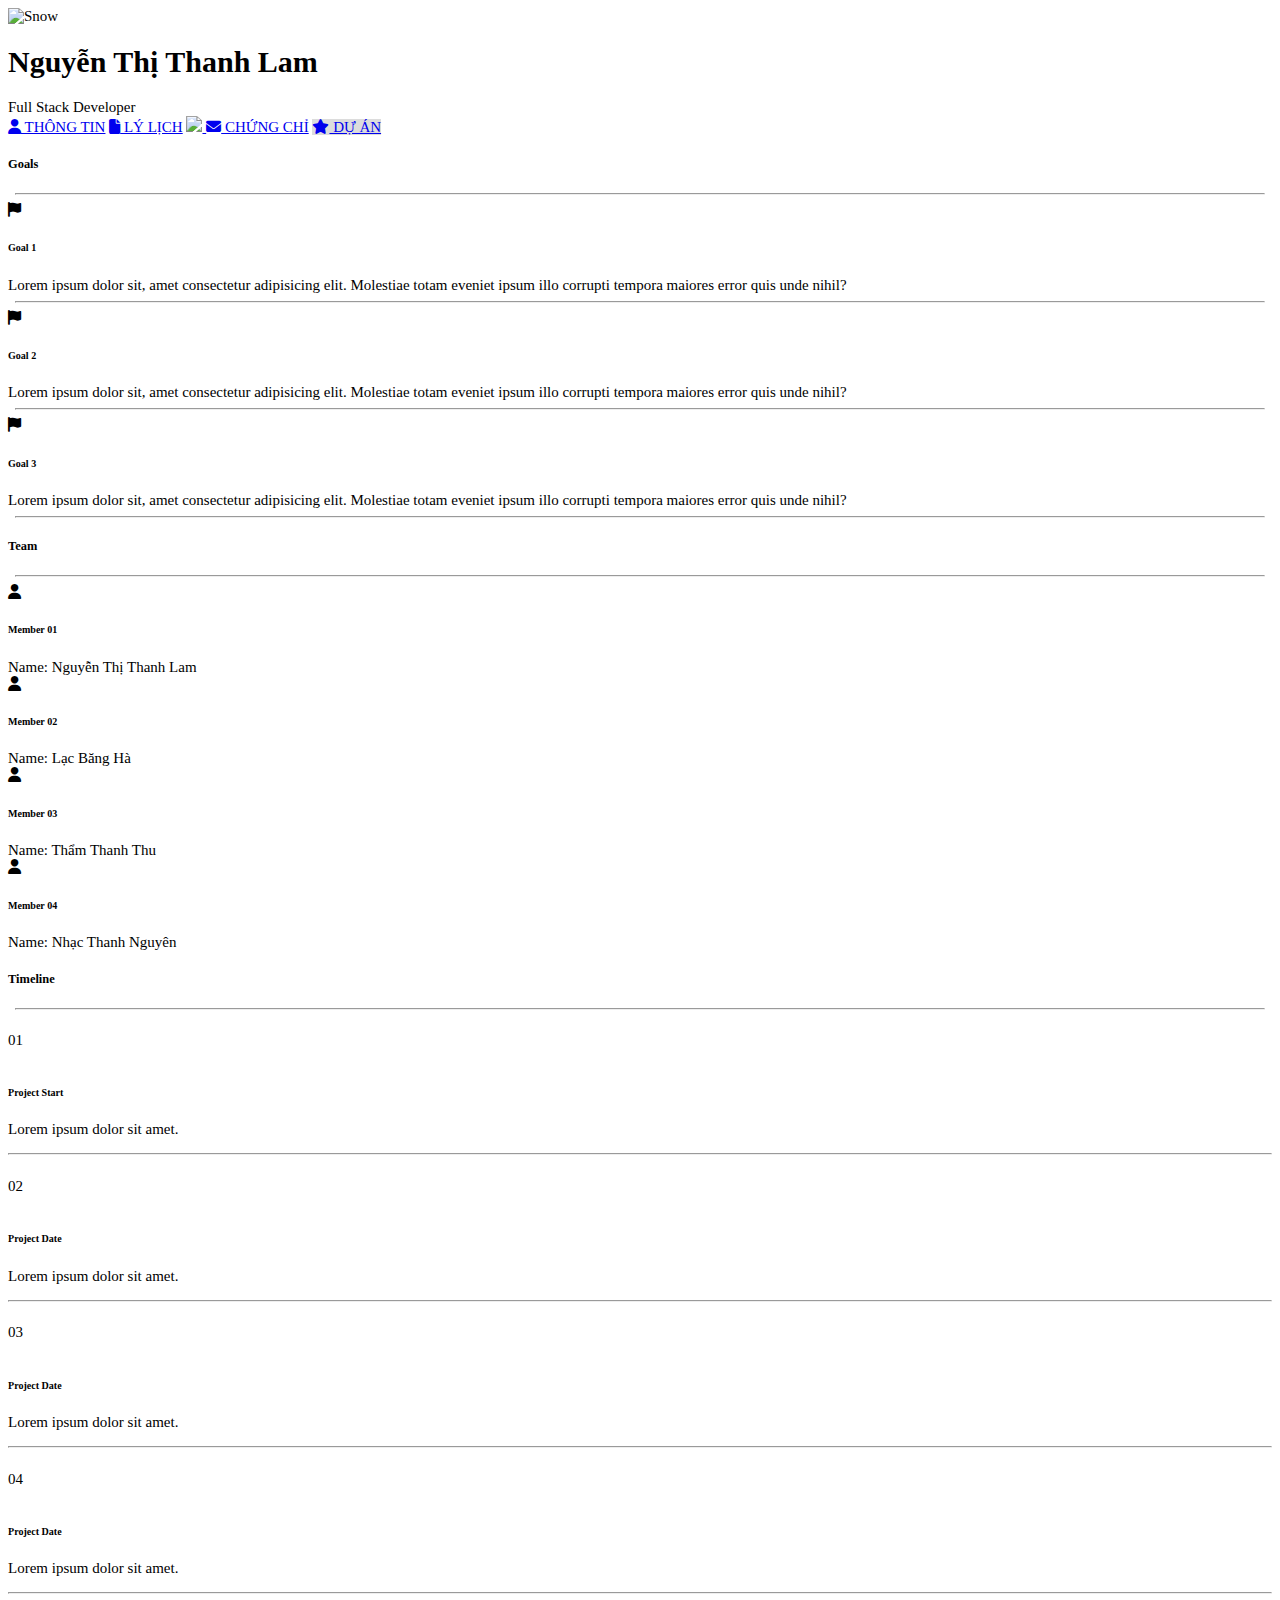
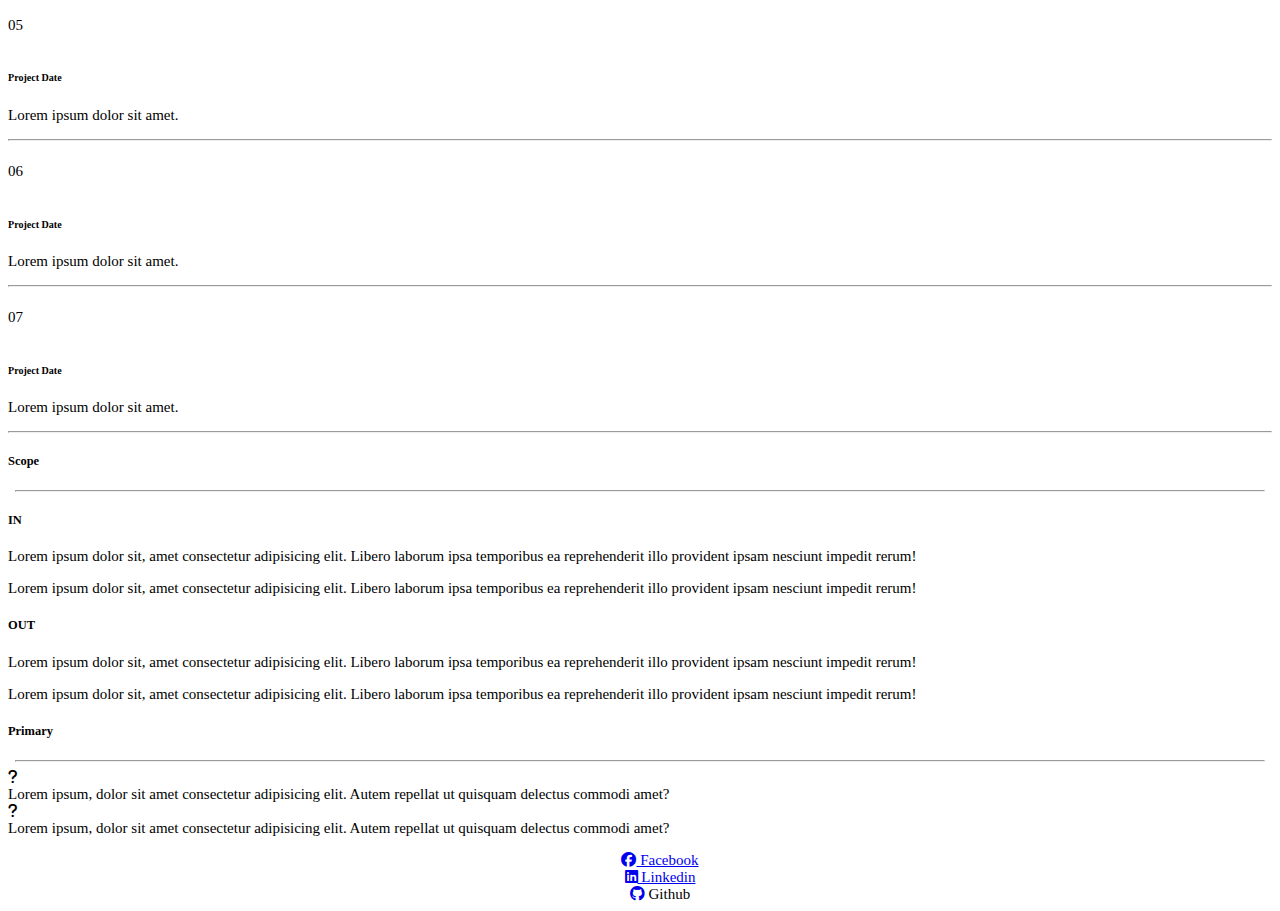
==== project-charter.html @ d9627c8c "Add files via upload" ====
<!DOCTYPE html>
<html lang="en">

<head>
	<meta charset="UTF-8">
	<meta http-equiv="X-UA-Compatible" content="IE=edge">
	<meta name="viewport" content="width=device-width, initial-scale=1.0">
	<!-- <link rel="stylesheet" href="./css/style.css"> -->
	<link rel="stylesheet" href="https://cdnjs.cloudflare.com/ajax/libs/font-awesome/6.4.0/css/all.min.css">
	<link href="https://cdn.jsdelivr.net/npm/bootstrap@5.0.2/dist/css/bootstrap.min.css" rel="stylesheet" integrity="sha384-EVSTQN3/azprG1Anm3QDgpJLIm9Nao0Yz1ztcQTwFspd3yD65VohhpuuCOmLASjC" crossorigin="anonymous">
	<link rel="stylesheet" href="./css/laptop.css">
	<link rel="stylesheet" href="./css/tablet.css">
	<link rel="stylesheet" href="./css/mobile.css">
	<link rel="stylesheet" href="./css/font.css">
	<title>Project Charter</title>
</head>

<body style="font-size: 15px;">
	<div id="banner" class="banner">
		<!-- phần ảnh Banner của trang Web -->
		<div class="img-banner">
			<img src="/images/z4476213023076_a4e91de7a3b307539a0fd459098311d1.jpg" alt="Snow" class="img">
		</div>
		<div class="centered">
			<h1>Nguyễn Thị Thanh Lam</h1>
		<span>Full Stack Developer</span>
		</div>
	</div>
	<!-- phần menu điều hướng của trang Web -->
	<section id="nav-bar" class="nav-bar">
		<div class="topnav">
			<a class="active in-line" href="#home"><span class="d-block"><i class="fa-solid fa-user icon"></i> THÔNG TIN</span></a>
			<a href="#news" class="in-line"><span class="d-block"><i class="fa-solid fa-file icon"></i> LÝ LỊCH</span></a>
			<a href="#contact" class="in-line a-img">
				<!-- Bổ sung ảnh cá nhân -->
				<img src="/images/z4554704373493_639ac05f93a5f4cb9cc5e0efd83fc499.jpg" class="img-profile"/>
			</a>
			<a href="#about" class="in-line"><span class="d-block"><i class="fa-solid fa-envelope icon"></i> CHỨNG CHỈ</span></a>
			<a href="#about" class="in-line" style="background-color: gainsboro;"><span class="d-block"><i class="fa-solid fa-star icon"></i> DỰ ÁN</span></a>
		  </div>
	</section>
	<!-- các thông tin về dự án -->
	<section id="about">
		<div class="projectcharter">
            <!-- Các mục tiêu của dự án -->
            <div class="projectcharter1">
                <div>
                    <h5 class="ptitle">Goals</h5>
                    <hr style="margin: 7px;">
                </div>
                <div>
                    <div style="display: inline-block;" class="iconn">
                        <i class="fa-solid fa-flag"></i>
                    </div>
                    <div class="goalnumber">
                        <h6>Goal 1</h6>
                    </div> 
                    <div class="membername">
                        Lorem ipsum dolor sit, amet consectetur adipisicing elit. Molestiae totam eveniet ipsum illo corrupti tempora maiores error quis unde nihil?
                    </div>
                </div>
                <hr style="margin: 7px;">
                <div>
                    <div style="display: inline-block;" class="iconn">
                        <i class="fa-solid fa-flag"></i>
                    </div>
                    <div class="goalnumber">
                        <h6>Goal 2</h6>
                    </div>
                    <div class="membername">
                        Lorem ipsum dolor sit, amet consectetur adipisicing elit. Molestiae totam eveniet ipsum illo corrupti tempora maiores error quis unde nihil?
                    </div>
                </div>
                <hr style="margin: 7px;">
                <div>
                    <div style="display: inline-block;" class="iconn">
                        <i class="fa-solid fa-flag"></i>
                    </div>
                    <div class="goalnumber">
                        <h6>Goal 3</h6>
                    </div>
                    <div class="membername">
                        Lorem ipsum dolor sit, amet consectetur adipisicing elit. Molestiae totam eveniet ipsum illo corrupti tempora maiores error quis unde nihil?
                    </div>
                    <hr style="margin: 7px;">
                </div>
            </div>
            <!-- Các thành viên trong nhóm -->
            <div class="projectcharter2">
                <div>
                    <h5 class="ptitle">Team</h5>
                    <hr style="margin: 7px;">
                </div>
                <div>
                    <div style="display: inline-block;" class="iconn">
                        <i class="fa-solid fa-user fa-user1"></i>
                    </div>
                    <div class="goalnumber">
                        <h6>Member 01</h6>
                    </div> 
                    <div class="membername">
                        Name: Nguyễn Thị Thanh Lam
                    </div>
                </div>
                <div>
                    <div style="display: inline-block;" class="iconn">
                        <i class="fa-solid fa-user fa-user1"></i>
                    </div>
                    <div class="goalnumber">
                        <h6>Member 02</h6>
                    </div> 
                    <div class="membername">
                        Name: Lạc Băng Hà
                    </div>
                </div>
                <div>
                    <div style="display: inline-block;" class="iconn">
                        <i class="fa-solid fa-user fa-user1"></i>
                    </div>
                    <div class="goalnumber">
                        <h6>Member 03</h6>
                    </div> 
                    <div class="membername">
                        Name: Thẩm Thanh Thu
                    </div>
                </div>
                <div>
                    <div style="display: inline-block;" class="iconn">
                        <i class="fa-solid fa-user fa-user1"></i>
                    </div>
                    <div class="goalnumber">
                        <h6>Member 04</h6>
                    </div> 
                    <div class="membername">
                        Name: Nhạc Thanh Nguyên
                    </div>
                </div>
            </div>
            <!-- Các mốc thời gian mà dự án đã trải qua -->
            <div class="projectcharter3">
                <div>
                    <h5 class="ptitle">Timeline</h5>
                    <hr style="margin: 7px;">
                </div>
                <div>
                    <div style="display: inline-block;">
                        <p class="icon01">01</p>
                    </div>
                    <div class="goalnumber">
                       <h6>Project Start</h6>
                    </div> 
                    <div class="membername">
                        <p>Lorem ipsum dolor sit amet.</p>
                    </div>
                </div>
                <hr class="hrtimeline">
                <div>
                    <div style="display: inline-block;">
                        <p class="icon01">02</p>
                    </div>
                    <div class="goalnumber">
                       <h6>Project Date</h6>
                    </div> 
                    <div class="membername">
                        <p>Lorem ipsum dolor sit amet.</p>
                    </div>
                </div>
                <hr class="hrtimeline">
                <div>
                    <div style="display: inline-block;">
                        <p class="icon01">03</p>
                    </div>
                    <div class="goalnumber">
                       <h6>Project Date</h6>
                    </div> 
                    <div class="membername">
                        <p>Lorem ipsum dolor sit amet.</p>
                    </div>
                </div>
                <hr class="hrtimeline">
                <div>
                    <div style="display: inline-block;">
                        <p class="icon01">04</p>
                    </div>
                    <div class="goalnumber">
                       <h6>Project Date</h6>
                    </div> 
                    <div class="membername">
                        <p>Lorem ipsum dolor sit amet.</p>
                    </div>
                </div>
                <hr class="hrtimeline">
                <div>
                    <div style="display: inline-block;">
                        <p class="icon01">05</p>
                    </div>
                    <div class="goalnumber">
                       <h6>Project Date</h6>
                    </div> 
                    <div class="membername">
                        <p>Lorem ipsum dolor sit amet.</p>
                    </div>
                </div>
                <hr class="hrtimeline">
                <div>
                    <div style="display: inline-block;">
                        <p class="icon01">06</p>
                    </div>
                    <div class="goalnumber">
                       <h6>Project Date</h6>
                    </div> 
                    <div class="membername">
                        <p>Lorem ipsum dolor sit amet.</p>
                    </div>
                </div>
                <hr class="hrtimeline">
                <div>
                    <div style="display: inline-block;">
                        <p class="icon01">07</p>
                    </div>
                    <div class="goalnumber">
                       <h6>Project Date</h6>
                    </div> 
                    <div class="membername">
                        <p>Lorem ipsum dolor sit amet.</p>
                    </div>
                </div>
                <hr class="hrtimeline">
                </div>
                <!-- Các bên liên quan đến dự án -->
            <div class="projectcharter4">
                <div>
                    <h5 class="ptitle">Scope</h5>
                    <hr style="margin: 7px;">
                </div>
                <div class="scopegird">
                    <div>
                        <h5>IN</h5>
                        <p>Lorem ipsum dolor sit, amet consectetur adipisicing elit. Libero laborum ipsa temporibus ea reprehenderit illo provident ipsam nesciunt impedit rerum!</p>
                        <p>Lorem ipsum dolor sit, amet consectetur adipisicing elit. Libero laborum ipsa temporibus ea reprehenderit illo provident ipsam nesciunt impedit rerum!</p>
                    </div>
                    <div>
                       <h5>OUT</h5>
                       <p>Lorem ipsum dolor sit, amet consectetur adipisicing elit. Libero laborum ipsa temporibus ea reprehenderit illo provident ipsam nesciunt impedit rerum!</p>
                       <p>Lorem ipsum dolor sit, amet consectetur adipisicing elit. Libero laborum ipsa temporibus ea reprehenderit illo provident ipsam nesciunt impedit rerum!</p>
                    </div>
                </div>
            </div>
            <!-- Các phần được ưu tiên trong dự án -->
            <div>
                <div>
                    <h5 class="ptitle">Primary</h5>
                    <hr style="margin: 7px;">
                </div>
                <div class="primarygird">
                    <div class="iconn">
                        <i class="fa-solid fa-question "></i>
                    </div>
                    <div>
                        Lorem ipsum, dolor sit amet consectetur adipisicing elit. Autem repellat ut quisquam delectus commodi amet?
                    </div>
                </div>
                <div class="primarygird">
                    <div class="iconn">
                        <i class="fa-solid fa-question"></i>
                    </div>
                    <div>
                        Lorem ipsum, dolor sit amet consectetur adipisicing elit. Autem repellat ut quisquam delectus commodi amet?
                    </div>
                </div>
            </div>
        </div>
	</section>
	<!-- phần Liên hệ -->
	<section id="footer" class="bg-grey footer" style="text-align: center;">
		<div class="containerr">
			<ul style="list-style-type: none; margin-bottom: 0; margin-right: 0;" class="ul-footer">
				<!-- thêm các icon tương ứng và gắn link tới các mạng xã hội -->
				<li class="contact"><a class="link" href="https://www.facebook.com/abcdefghijklmnopqrstuvwxy.0123456789/"><i class="fa-brands fa-facebook icon"></i> Facebook</a></li>
				<li class="contact"><a class="link" href="https://www.linkedin.com/in/nguy%E1%BB%85n-th%E1%BB%8B-thanh-lam-96aa50258/"><i class="fa-brands fa-linkedin icon"></i> Linkedin</a></li>
				<li class="contact"><a class="link" href="https://github.com/strawberry-git"><i class="fa-brands fa-github icon"></i></a> Github</li>
			</ul>
		</div>
	</section>
	<script src="/js/js.js"></script>
</body>

</html>
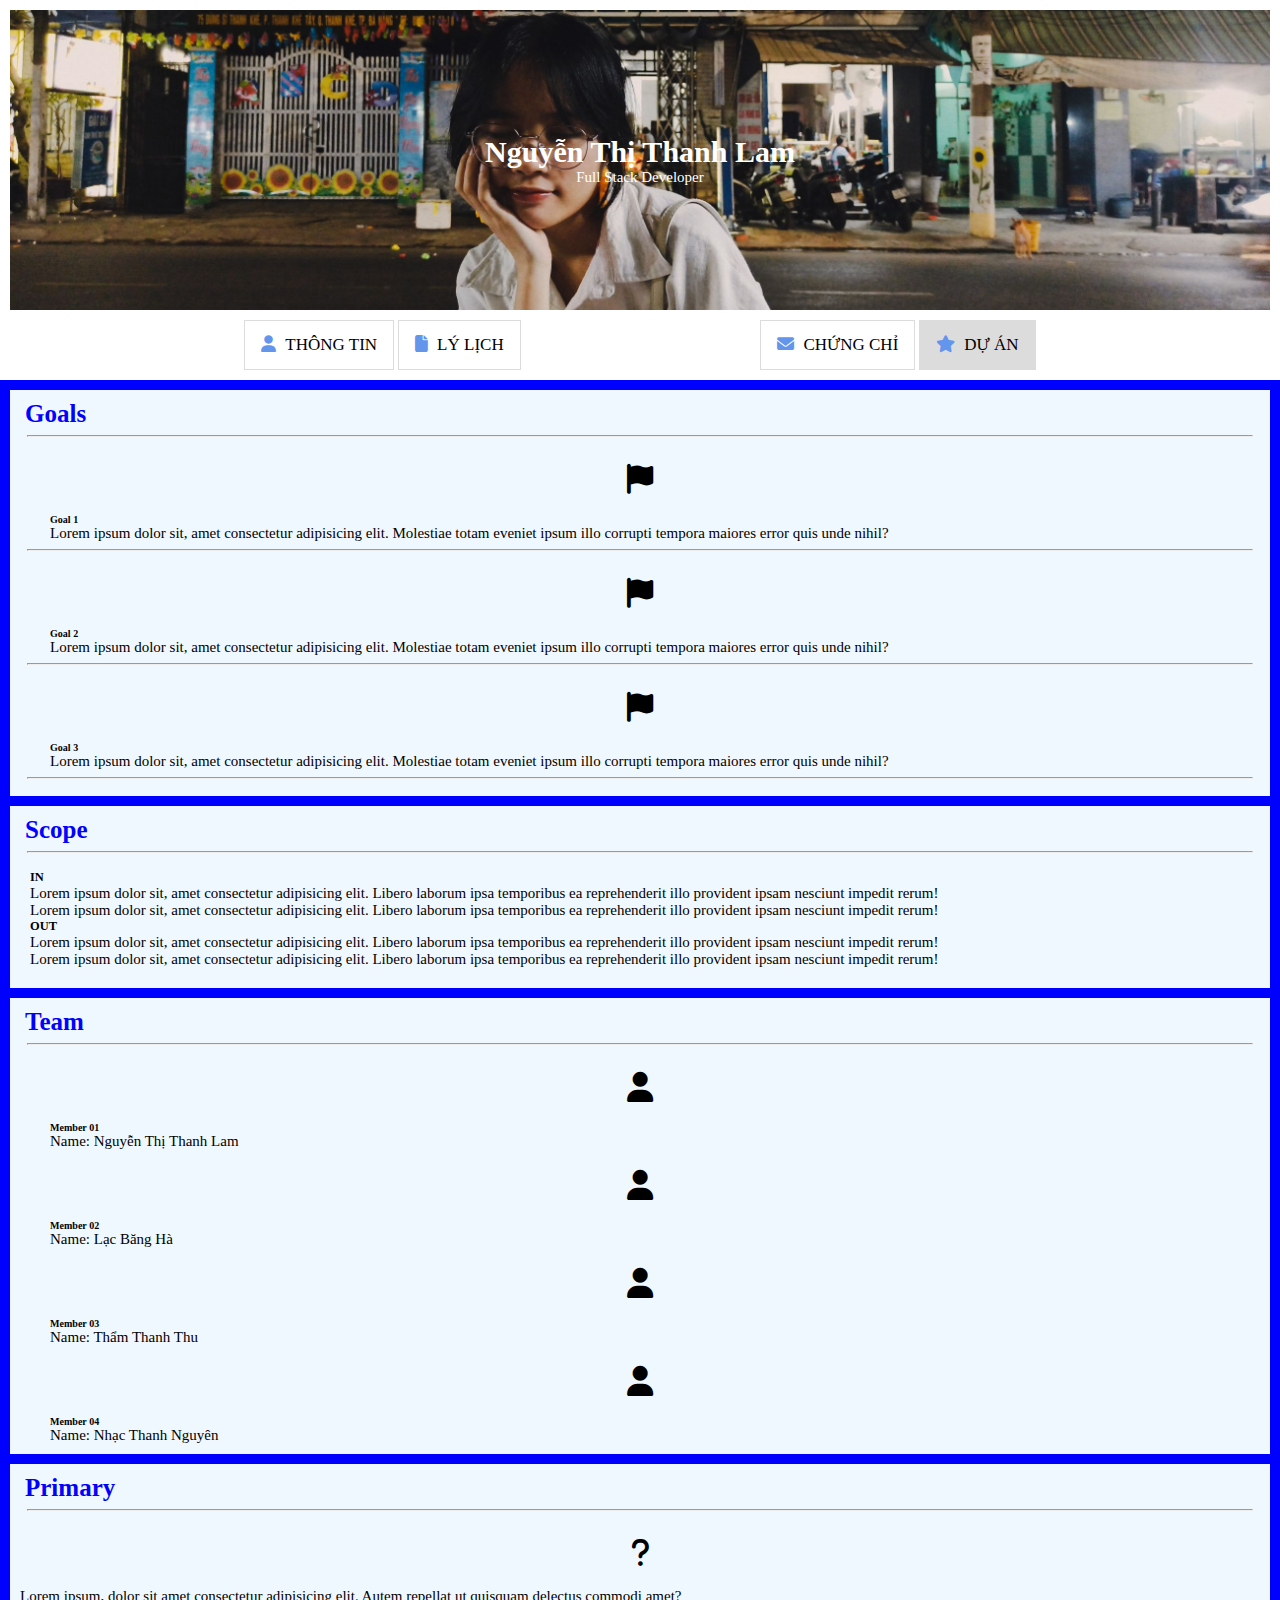
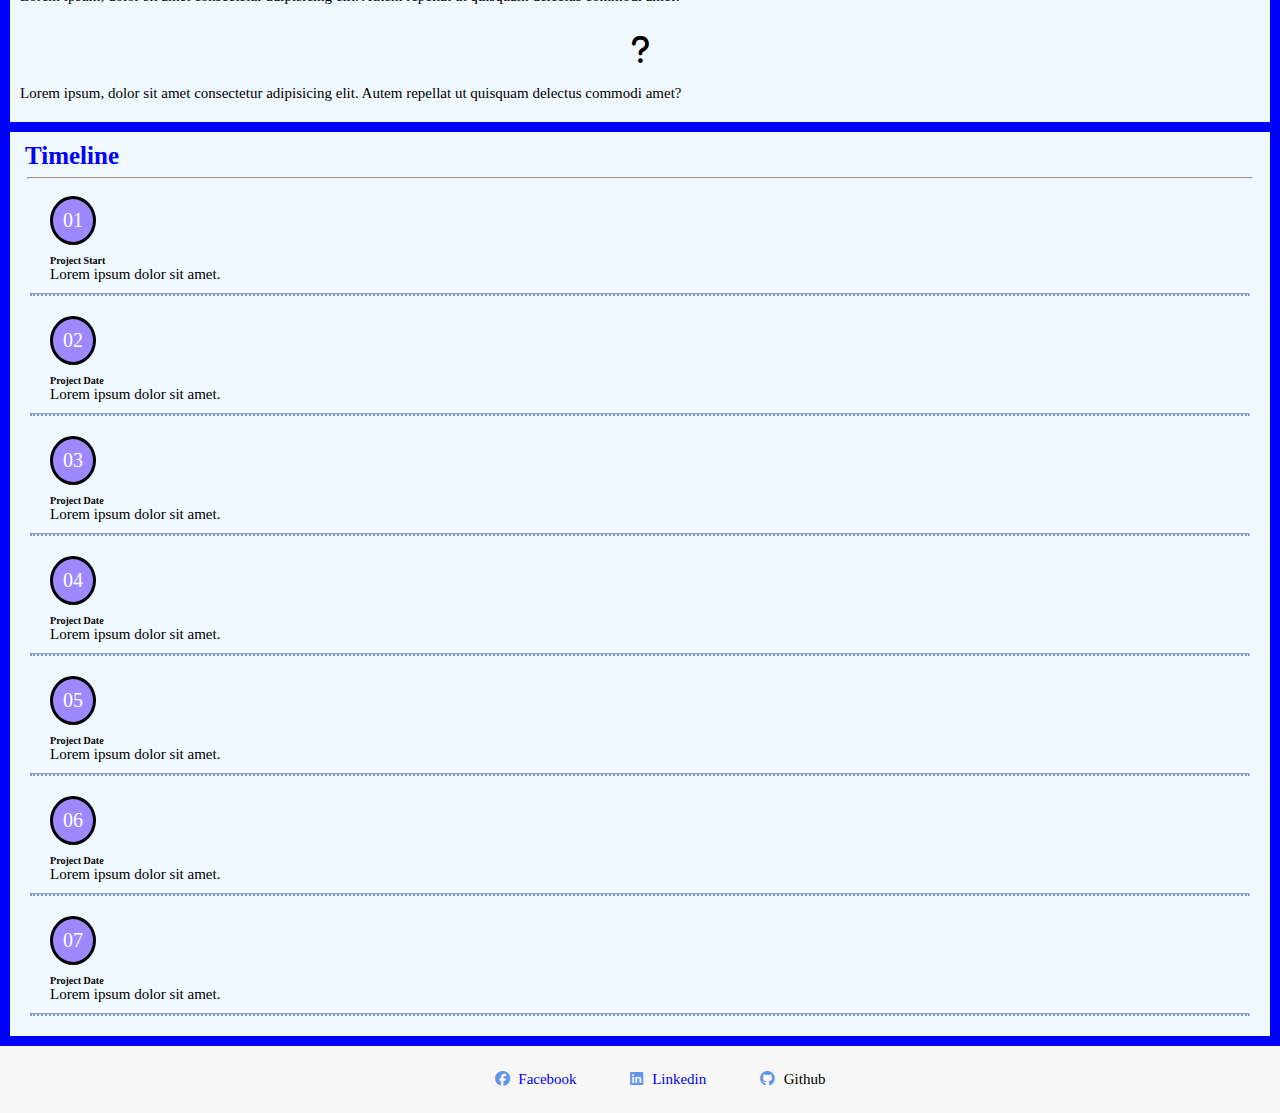
==== commit 501d3a81: "Update project-charter.html" ====
--- a/project-charter.html
+++ b/project-charter.html
@@ -19,7 +19,7 @@
 	<div id="banner" class="banner">
 		<!-- phần ảnh Banner của trang Web -->
 		<div class="img-banner">
-			<img src="/images/z4476213023076_a4e91de7a3b307539a0fd459098311d1.jpg" alt="Snow" class="img">
+			<img src="./images/z4476213023076_a4e91de7a3b307539a0fd459098311d1.jpg" alt="Snow" class="img">
 		</div>
 		<div class="centered">
 			<h1>Nguyễn Thị Thanh Lam</h1>
@@ -33,7 +33,7 @@
 			<a href="#news" class="in-line"><span class="d-block"><i class="fa-solid fa-file icon"></i> LÝ LỊCH</span></a>
 			<a href="#contact" class="in-line a-img">
 				<!-- Bổ sung ảnh cá nhân -->
-				<img src="/images/z4554704373493_639ac05f93a5f4cb9cc5e0efd83fc499.jpg" class="img-profile"/>
+				<img src="./images/z4554704373493_639ac05f93a5f4cb9cc5e0efd83fc499.jpg" class="img-profile"/>
 			</a>
 			<a href="#about" class="in-line"><span class="d-block"><i class="fa-solid fa-envelope icon"></i> CHỨNG CHỈ</span></a>
 			<a href="#about" class="in-line" style="background-color: gainsboro;"><span class="d-block"><i class="fa-solid fa-star icon"></i> DỰ ÁN</span></a>
@@ -282,7 +282,7 @@
 			</ul>
 		</div>
 	</section>
-	<script src="/js/js.js"></script>
+	<script src="./js/js.js"></script>
 </body>
 
-</html>+</html>
--- a/css/style.css
+++ b/css/style.css
@@ -0,0 +1,273 @@
+* {
+    margin: 0px;
+}
+
+.bg-grey {
+    background: #f7f7f7;
+    width: 100%;
+
+}
+
+/*phần thông tin cá nhân sử dụng Grid Layout để chia màn hình thành hai cột bằng nhau (mỗi cột chiếm 50% màn hình) */
+section>.about {
+    width: 1490px;
+    margin: auto;
+    display: grid;
+    grid-template-columns: 50% 50%;
+}
+
+#nav-bar {
+    text-align: center;
+}
+/* để position: relative cho thẻ img, sau đó các đoạn text sẽ có position: absolute */
+.banner {
+    position: relative;
+    text-align: center;
+    color: white;
+    margin: 10px;
+}
+
+.centered {
+    position: absolute;
+    top: 50%;
+    left: 50%;
+    transform: translate(-50%, -50%);
+}
+
+.img-banner{
+    height: 300px;
+    width: 100%;
+    overflow: hidden;
+}
+
+.img{
+    width: 100%;
+    display: block;
+}
+
+.topnav {
+    overflow: hidden;
+    margin: 10px;
+  }
+  
+  .topnav a {
+    /* float: left; */
+    color: black;
+    text-align: center;
+    padding: 14px 16px;
+    text-decoration: none;
+    font-size: 17px;
+  }
+  
+  .topnav a:hover {
+    background-color: #ddd;
+    color: black;
+  }
+
+  .in-line{
+    display: inline-block;
+    vertical-align: middle;
+    border: 1px solid gainsboro;
+  }
+
+  .d-block{
+    display: block;
+  }
+
+  .icon {
+    color: #6495ED;
+    padding-right: 5px;
+  }
+
+  .grid-item{
+    padding: 30px 50px;
+  }
+  
+  .info{
+    list-style-type: none;
+    margin-left: -39px;
+  }
+  .section-title{
+    margin-bottom: 25px;
+  }
+
+  .boder{
+    font-weight: bolder;
+  }
+  /* phần Thông tin nghề nghiệp sử dụng Grid Layout và tạo ra 3 cột dọc (mỗi cột chiếm 30% màn hình) */
+  section>.job-info {
+    margin: 25px 200px 25px 200px;
+    display: grid;
+    grid-template-columns: 30% 30% 30%;
+    column-gap: 25px;
+}
+
+.job-info-item{
+  /* sử dụng thuộc tính border để thêm viền cho mỗi phần */
+  border: 1px solid gainsboro;
+  text-align: left;
+  padding-right: 25px;
+  padding-bottom: 25px;
+  padding-top: 25px;
+}
+
+.experience{
+  display: grid;
+  grid-template-columns: 75% 25%;
+  padding: 15px;
+}
+
+.item1{
+  padding-left: 25px;
+}
+
+.li-experience{
+  list-style-type: none;
+}
+
+.span{
+  background-color: #318fff; 
+  color: white;
+  border-radius: 3px;
+  padding: 3px;
+}
+
+.content{
+  margin-top: 10px;
+  margin-bottom: 25px;
+}
+
+.h3-bottom{
+  margin-bottom: 10px;
+}
+/* Xây dựng phần Sở thích sử dụng Flex-box để bố cục cho các item*/
+.flex-container{
+  display: flex;
+  margin: 25px;
+}
+
+.flex-container > div {
+  padding: 10px;
+  text-align: center;
+  font-size: 12px;
+}
+
+.flex-container > div > i {
+  font-size: 25px;
+  color:#00BFFF;
+  padding: 10px;
+  /* tạo một đường tròn bao quanh icon bằng thuộc tính border */
+  border: 1px solid #00BFFF;
+  border-radius: 50%;
+}
+
+.span-language{
+  background: #199cdb;
+  display: inline-block;
+  height: 2px;
+  margin-right: 10px;
+  width: 35px;
+}
+
+.span-language2{
+  background-color: #6e6e6e;
+  display: inline-block;
+  height: 2px;
+  margin-right: 10px;
+  width: 35px;
+}
+
+.certificate{
+   margin: 15px;
+   padding: 30px 180px 30px 180px;
+}
+/* chia mỗi hàng thành 2 cột, mỗi cột sẽ là thông tin của một chứng chỉ hoặc giải thưởng */
+.certificate-info{
+  display: grid;
+  grid-template-columns: 50% 50%;
+}
+/* bổ sung thêm border để phân biệt giữa mỗi item trong layout */
+.certificate-item{
+  border-right: 1px solid #d6c08d;
+}
+
+.certificate-content{
+  display: inline-block;
+  padding-right: 25px;
+}
+
+.certificate-2{
+  padding-left: 15px;
+  border-right: none;
+}
+
+.project{
+  padding: 30px 180px 30px 180px;
+}
+/* chia màn hình thành 3 cột bằng nhau. Mỗi cột sẽ là thông tin về một dự án */
+.project-info{
+  display: grid;
+  grid-template-columns: 30% 30% 30%;
+  color: #6e6e6e;
+  column-gap: 25px;
+}
+
+.project-name{
+  padding:10px 0 10px 10px ;
+  border: 1px solid #DCDCDC;
+}
+
+.project-time{
+  padding:10px 0 10px 10px ;
+  border: 1px solid #DCDCDC;
+}
+
+.span-time{
+  background-color: blue;
+  color: white;
+  border-radius: 30%;
+  padding: 5px;
+  font-weight: bold;
+}
+
+.project-inline{
+  display: inline-block;
+  margin: 10px;
+}
+
+tr{
+  border-top: 1px solid #DCDCDC;
+}
+
+.title{
+  width: 100px;
+  padding: 10px;
+}
+
+.project-item{
+  border: 1px solid #DCDCDC;
+}
+/*phần Liên hệ sử dụng thuộc tính display: inline-block để dàn ngang các phần tử */
+.contact{
+  display: inline-block;
+  padding: 25px 25px 25px 25px;
+}
+
+.link{
+  text-decoration: none;
+}
+/* Hình ảnh cá nhân được bo tròn và có border trắng xung quanh. */
+.img-profile{
+  height: 150px;
+  border-radius: 50%;
+  position: absolute;
+  left: 680px;
+  border: 10px solid white;
+  top: 250px;
+}
+
+.a-img{
+  border-radius: 50%;
+  border: none;
+  width: 200px;
+}--- a/css/laptop.css
+++ b/css/laptop.css
@@ -0,0 +1,371 @@
+* {
+    margin: 0px;
+}
+
+.bg-grey {
+    background: #f7f7f7;
+    width: 100%;
+
+}
+
+/*phần thông tin cá nhân sử dụng Grid Layout để chia màn hình thành hai cột bằng nhau (mỗi cột chiếm 50% màn hình) */
+section>.about {
+    width: 1490px;
+    margin: auto;
+    display: grid;
+    grid-template-columns: 50% 50%;
+}
+
+#nav-bar {
+    text-align: center;
+}
+/* để position: relative cho thẻ img, sau đó các đoạn text sẽ có position: absolute */
+.banner {
+    position: relative;
+    text-align: center;
+    color: white;
+    margin: 10px;
+}
+
+.centered {
+    position: absolute;
+    top: 50%;
+    left: 50%;
+    transform: translate(-50%, -50%);
+}
+
+.img-banner{
+    height: 300px;
+    width: 100%;
+    overflow: hidden;
+}
+
+.img{
+    width: 100%;
+    display: block;
+}
+
+.topnav {
+    overflow: hidden;
+    margin: 10px;
+  }
+  
+  .topnav a {
+    /* float: left; */
+    color: black;
+    text-align: center;
+    padding: 14px 16px;
+    text-decoration: none;
+    font-size: 17px;
+  }
+  
+  .topnav a:hover {
+    background-color: #ddd;
+    color: black;
+  }
+
+  .in-line{
+    display: inline-block;
+    vertical-align: middle;
+    border: 1px solid gainsboro;
+  }
+
+  .d-block{
+    display: block;
+  }
+
+  .icon {
+    color: #6495ED;
+    padding-right: 5px;
+  }
+
+  .grid-item{
+    padding: 30px 50px;
+  }
+  
+  .info{
+    list-style-type: none;
+    margin-left: -39px;
+  }
+  .section-title{
+    margin-bottom: 25px;
+  }
+
+  .boder{
+    font-weight: bolder;
+  }
+  /* phần Thông tin nghề nghiệp sử dụng Grid Layout và tạo ra 3 cột dọc (mỗi cột chiếm 30% màn hình) */
+  section>.job-info {
+    margin: 25px 200px 25px 200px;
+    display: grid;
+    grid-template-columns: 30% 30% 30%;
+    column-gap: 25px;
+}
+
+.job-info-item{
+  /* sử dụng thuộc tính border để thêm viền cho mỗi phần */
+  border: 1px solid gainsboro;
+  text-align: left;
+  padding-right: 25px;
+  padding-bottom: 25px;
+  padding-top: 25px;
+}
+
+.experience{
+  display: grid;
+  grid-template-columns: 75% 25%;
+  padding: 15px;
+}
+
+.item1{
+  padding-left: 25px;
+}
+
+.li-experience{
+  list-style-type: none;
+}
+
+.span{
+  background-color: #318fff; 
+  color: white;
+  border-radius: 3px;
+  padding: 3px;
+}
+
+.content{
+  margin-top: 10px;
+  margin-bottom: 25px;
+}
+
+.h3-bottom{
+  margin-bottom: 10px;
+}
+/* Xây dựng phần Sở thích sử dụng Flex-box để bố cục cho các item*/
+.flex-container{
+  display: flex;
+  margin: 25px;
+
+}
+
+.flex-container > div {
+  padding: 7px;
+  text-align: center;
+  font-size: 12px;
+}
+
+.flex-container > div > i {
+  font-size:20px;
+  color:#00BFFF;
+  padding: 10px;
+  /* tạo một đường tròn bao quanh icon bằng thuộc tính border */
+  border: 1px solid #00BFFF;
+  border-radius: 50%;
+}
+
+.span-language{
+  background: #199cdb;
+  display: inline-block;
+  height: 2px;
+  margin-right: 10px;
+  width: 35px;
+}
+
+.span-language2{
+  background-color: #6e6e6e;
+  display: inline-block;
+  height: 2px;
+  margin-right: 10px;
+  width: 35px;
+}
+
+.certificate{
+   margin: 15px;
+   padding: 30px 180px 30px 180px;
+}
+/* chia mỗi hàng thành 2 cột, mỗi cột sẽ là thông tin của một chứng chỉ hoặc giải thưởng */
+.certificate-info{
+  display: grid;
+  grid-template-columns: 50% 50%;
+}
+/* bổ sung thêm border để phân biệt giữa mỗi item trong layout */
+.certificate-item{
+  border-right: 1px solid #d6c08d;
+}
+
+.certificate-content{
+  display: inline-block;
+  padding-right: 25px;
+}
+
+.certificate-2{
+  padding-left: 15px;
+  border-right: none;
+}
+
+.project{
+  padding: 30px 180px 30px 180px;
+}
+/* chia màn hình thành 3 cột bằng nhau. Mỗi cột sẽ là thông tin về một dự án */
+.project-info{
+  display: grid;
+  grid-template-columns: 30% 30% 30%;
+  color: #6e6e6e;
+  column-gap: 25px;
+}
+
+.project-name{
+  padding:10px 0 10px 10px ;
+  border: 1px solid #DCDCDC;
+}
+
+.project-time{
+  padding:10px 0 10px 10px ;
+  border: 1px solid #DCDCDC;
+}
+
+.span-time{
+  background-color: blue;
+  color: white;
+  border-radius: 30%;
+  padding: 5px;
+  font-weight: bold;
+}
+
+.project-inline{
+  display: inline-block;
+  margin: 10px;
+}
+
+tr{
+  border-top: 1px solid #DCDCDC;
+}
+
+.title{
+  width: 100px;
+  padding: 10px;
+}
+
+.project-item{
+  border: 1px solid #DCDCDC;
+}
+/*phần Liên hệ sử dụng thuộc tính display: inline-block để dàn ngang các phần tử */
+.contact{
+  display: inline-block;
+  padding: 25px 25px 25px 25px;
+}
+
+.link{
+  text-decoration: none;
+}
+/* Hình ảnh cá nhân được bo tròn và có border trắng xung quanh. */
+.img-profile{
+  height: 150px;
+  border-radius: 50%;
+  position: absolute;
+  left: 680px;
+  border: 10px solid white;
+  top: 250px;
+}
+
+.a-img{
+  border-radius: 50%;
+  border: none;
+  width: 200px;
+}
+
+.hidden{
+  display: none;
+}
+
+.view-more{
+  margin-left: 20px;
+  border-radius: 30px;
+  display: none;
+}
+
+.less-more{
+  margin-left: 20px;
+  border-radius: 30px;
+}
+
+.project-detail{
+  text-decoration: none;
+}
+
+.projectcharter{
+  display: grid;
+  grid-template-columns: auto auto auto auto;
+  gap: 10px;
+  background-color: blue;
+  padding: 10px;
+}
+
+.projectcharter > div {
+  background-color: #f0f8ff;
+  padding: 10px;
+}
+
+.projectcharter1{
+  grid-column-start: 1;
+  grid-column-end: 3;
+  grid-row-start: 1;
+  grid-row-end: 2;
+}
+
+.projectcharter2{
+  grid-row-start: 1;
+  grid-row-end: 2;
+}
+
+.projectcharter3{
+  grid-row-start: 1;
+  grid-row-end: 3;
+}
+
+.projectcharter4{
+  grid-column-start: 1;
+  grid-column-end: 3;
+}
+
+.ptitle{
+  color: blue;
+  margin-left: 5px;
+}
+
+.fa-flag, .fa-user1, .fa-question{
+  font-size: 30px;
+  padding: 20px;
+}
+
+.membername{
+  padding-left: 70px;
+}
+
+.icon01{
+  font-size: 20px;
+  border-radius: 100%;
+  background-color: #9e88ff;
+  padding: 10px;
+  color: white;
+  border: 3px solid black;
+  margin: 10px;
+}
+
+.hrtimeline{
+  margin-left: 60px;
+  border-bottom: 2px dotted #6495ED;
+}
+
+.scopegird{
+  display: grid;
+  grid-template-columns: 50% 50%;
+}
+
+.goalnumber{
+  display: inline-block;
+}
+
+.primarygird{
+  display: grid; 
+  grid-template-columns: auto auto;
+}--- a/css/tablet.css
+++ b/css/tablet.css
@@ -0,0 +1,100 @@
+/*Responsive cho màn hình tablet*/
+@media screen and (min-width: 768px) and (max-width: 1280px) {
+    img.img-profile{
+        display: none;
+    }
+
+    div.about{
+        max-width: 1010px;
+    }
+
+    div.a-img{
+        width: 100px;
+    }
+
+    div.job-info{
+        display: grid;
+        grid-template-columns: 50% 50%;
+        column-gap: 25px;
+    }
+
+    div.community{
+        margin-top: 20px;
+    }
+
+    div.project-info{
+        font-size: 12px;
+    }
+
+    div.developer{
+        text-align: center;
+        width: 100%;
+    }
+
+    div.projectcharter{
+        display: grid;
+        grid-template-columns: 100%;
+    }
+
+    div.projectcharter1{
+        grid-column-start: 1;
+        grid-column-end: 2;
+    }
+
+    div.projectcharter4{
+        grid-row-start: 2;
+        grid-row-end: 3;
+        grid-column-start: 1;
+        grid-column-end: 2;
+    }
+
+    div.projectcharter2{
+        grid-row-start: 3;
+        grid-row-end: 4;
+    }
+
+    div.projectcharter3{
+        grid-row-start: 5;
+        grid-row-end: 6;
+    }
+
+    div.iconn{
+        text-align: center;
+        width: 100%;
+    }
+
+    div.goalnumber{
+        display: block;
+        padding-left: 30px;
+    }
+
+    div.membername{
+        padding-left: 30px;
+
+    }
+
+    div.scopegird{
+        display: grid;
+        grid-template-columns: 100%;
+        padding: 10px;
+    }
+
+    .ptitle{
+        font-size: 25px;
+    }
+
+    .primarygird{
+        display: grid;
+        grid-template-columns: 100%;
+        padding: 0 0 10px ;
+    }
+
+    .icon01{
+        margin-left: 30px;
+    }
+
+    .hrtimeline{
+        text-align: center;
+        margin: 10px;
+    }
+}--- a/css/mobile.css
+++ b/css/mobile.css
@@ -0,0 +1,143 @@
+/* Responsive cho màn hình mobile */
+@media screen and (max-width: 414px) {
+    div.img-banner {
+        height: 150px;
+    }
+
+    div.centered h1{
+        font-size: 15px;
+    }
+
+    a.in-line{
+        display: block;
+        text-align: left;
+        border: none;
+        font-size: 15px;
+    }
+
+    a.a-img{
+        padding: 0;
+    }
+
+    div.about{
+        width: auto;
+        display: block;
+    }
+
+    div.job-info{
+        display: grid;
+        grid-template-columns: 100%;
+        margin: 25px;
+        row-gap: 25px;
+    }
+
+    section.certificate{
+        padding: 15px;
+        margin: 0px;
+        text-align: center;
+    }
+
+    div.certificate-info{
+        display: grid;
+        grid-template-columns: 100%;
+        row-gap: 15px;
+    }
+
+    div.certificate-item{
+        border-right: none;
+        border-bottom: 1px solid #d6c08d;
+    }
+
+    div.certificate-2{
+        padding-left: 0px;
+        border-bottom: none;
+    }
+
+    div.certificate-content{
+        padding-right: 0px;
+    }
+
+    section.project{
+        padding: 15px;
+    }
+
+    div.project-info{
+        display: grid;
+        grid-template-columns: 100%;
+        row-gap: 15px;
+    }
+
+    li.contact{
+        padding: 15px;
+    }
+
+    ul.ul-footer{
+        margin-left: -35px;
+    }
+
+    img.img-profile{
+        display: none;
+    }
+
+    div.projectcharter{
+        display: grid;
+        grid-template-columns: 100%;
+    }
+
+    div.projectcharter1{
+        grid-column-start: 1;
+        grid-column-end: 2;
+    }
+
+    div.projectcharter4{
+        grid-row-start: 2;
+        grid-row-end: 3;
+        grid-column-start: 1;
+        grid-column-end: 2;
+    }
+
+    div.projectcharter2{
+        grid-row-start: 3;
+        grid-row-end: 4;
+    }
+
+    div.projectcharter3{
+        grid-row-start: 5;
+        grid-row-end: 6;
+    }
+
+    div.goalnumber{
+        display: block;
+        padding-left: 10px;
+    }
+
+    div.membername{
+        padding-left: 10px;
+
+    }
+
+    div.iconn{
+        text-align: center;
+        width: 100%;
+    }
+
+    div.scopegird{
+        display: grid;
+        grid-template-columns: 100%;
+        padding: 10px;
+    }
+
+    .ptitle{
+        font-size: 25px;
+    }
+
+    .primarygird{
+        display: grid;
+        grid-template-columns: 100%;
+    }
+
+    .hrtimeline{
+        text-align: center;
+        margin: 10px;
+    }
+}--- a/css/font.css
+++ b/css/font.css
@@ -0,0 +1,11514 @@
+@font-face {
+	font-family: 'open_sanslight';
+	src: url('../fonts/OpenSans-Light-webfont.eot');
+	src: url('../fonts/OpenSans-Light-webfont.eot#iefix') format('embedded-opentype'),
+		url('../fonts/OpenSans-Light-webfont.woff') format('woff'),
+		url('../fonts/OpenSans-Light-webfont.ttf') format('truetype'),
+		url('../fonts/OpenSans-Light-webfont.svg#open_sanslight') format('svg');
+	font-weight: normal;
+	font-style: normal;
+
+}
+
+@font-face {
+	font-family: 'open_sansitalic';
+	src: url('../fonts/OpenSans-Italic-webfont.eot');
+	src: url('../fonts/OpenSans-Italic-webfont.eot#iefix') format('embedded-opentype'),
+		url('../fonts/OpenSans-Italic-webfont.woff') format('woff'),
+		url('../fonts/OpenSans-Italic-webfont.ttf') format('truetype'),
+		url('../fonts/OpenSans-Italic-webfont.svg#open_sansitalic') format('svg');
+	font-weight: normal;
+	font-style: normal;
+
+}
+
+@font-face {
+	font-family: 'open_sanssemibold';
+	src: url('../fonts/OpenSans-Semibold-webfont.eot');
+	src: url('../fonts/OpenSans-Semibold-webfont.eot#iefix') format('embedded-opentype'),
+		url('../fonts/OpenSans-Semibold-webfont.woff') format('woff'),
+		url('../fonts/OpenSans-Semibold-webfont.ttf') format('truetype'),
+		url('../fonts/OpenSans-Semibold-webfont.svg#open_sanssemibold') format('svg');
+	font-weight: normal;
+	font-style: normal;
+
+}
+
+
+@font-face {
+	font-family: 'open_sanslight_italic';
+	src: url('../fonts/OpenSans-LightItalic-webfont.eot');
+	src: url('../fonts/OpenSans-LightItalic-webfont.eot#iefix') format('embedded-opentype'),
+		url('../fonts/OpenSans-LightItalic-webfont.woff') format('woff'),
+		url('../fonts/OpenSans-LightItalic-webfont.ttf') format('truetype'),
+		url('../fonts/OpenSans-LightItalic-webfont.svg#open_sanslight_italic') format('svg');
+	font-weight: normal;
+	font-style: normal;
+
+}
+
+@font-face {
+	font-family: 'open_sansregular';
+	src: url('../fonts/OpenSans-Regular-webfont.eot');
+	src: url('../fonts/OpenSans-Regular-webfont.eot#iefix') format('embedded-opentype'),
+		url('../fonts/OpenSans-Regular-webfont.woff') format('woff'),
+		url('../fonts/OpenSans-Regular-webfont.ttf') format('truetype'),
+		url('../fonts/OpenSans-Regular-webfont.svg#open_sansregular') format('svg');
+	font-weight: normal;
+	font-style: normal;
+
+}
+
+
+@font-face {
+	font-family: 'fontello';
+	src: url('../fonts/fontello.eot');
+	src: url('../fonts/fontello.eot#iefix') format('embedded-opentype'),
+		url('../fonts/fontello.woff') format('woff'),
+		url('../fonts/fontello.ttf') format('truetype'),
+		url('../fonts/fontello.svg#fontello') format('svg');
+	font-weight: normal;
+	font-style: normal;
+}
+
+[class^="icon-"]:before,
+[class*=" icon-"]:before {
+	font-family: "fontello";
+	font-style: normal;
+	font-weight: normal;
+	speak: none;
+
+	display: inline-block;
+	text-decoration: inherit;
+	width: 1em;
+	margin-right: .2em;
+	text-align: center;
+	/* opacity: .8; */
+
+	/* For safety - reset parent styles, that can break glyph codes*/
+	font-variant: normal;
+	text-transform: none;
+
+	/* fix buttons height, for twitter bootstrap */
+	line-height: 1em;
+
+	/* Animation center compensation - margins should be symmetric */
+	/* remove if not needed */
+	margin-left: .2em;
+
+	/* you can be more comfortable with increased icons size */
+	/* font-size: 120%; */
+
+	/* Font smoothing. That was taken from TWBS */
+	-webkit-font-smoothing: antialiased;
+	-moz-osx-font-smoothing: grayscale;
+
+	/* Uncomment for 3D effect */
+	/* text-shadow: 1px 1px 1px rgba(127, 127, 127, 0.3); */
+}
+
+.icon-emo-happy:before {
+	content: '\e800';
+}
+
+/* '' */
+.icon-emo-wink:before {
+	content: '\e801';
+}
+
+/* '' */
+.icon-emo-wink2:before {
+	content: '\e802';
+}
+
+/* '' */
+.icon-emo-unhappy:before {
+	content: '\e803';
+}
+
+/* '' */
+.icon-emo-sleep:before {
+	content: '\e804';
+}
+
+/* '' */
+.icon-emo-thumbsup:before {
+	content: '\e805';
+}
+
+/* '' */
+.icon-emo-devil:before {
+	content: '\e806';
+}
+
+/* '' */
+.icon-emo-surprised:before {
+	content: '\e807';
+}
+
+/* '' */
+.icon-emo-tongue:before {
+	content: '\e808';
+}
+
+/* '' */
+.icon-emo-coffee:before {
+	content: '\e809';
+}
+
+/* '' */
+.icon-emo-sunglasses:before {
+	content: '\e80a';
+}
+
+/* '' */
+.icon-emo-displeased:before {
+	content: '\e80b';
+}
+
+/* '' */
+.icon-emo-beer:before {
+	content: '\e80c';
+}
+
+/* '' */
+.icon-emo-grin:before {
+	content: '\e80d';
+}
+
+/* '' */
+.icon-emo-angry:before {
+	content: '\e80e';
+}
+
+/* '' */
+.icon-emo-saint:before {
+	content: '\e80f';
+}
+
+/* '' */
+.icon-emo-cry:before {
+	content: '\e810';
+}
+
+/* '' */
+.icon-emo-shoot:before {
+	content: '\e811';
+}
+
+/* '' */
+.icon-emo-squint:before {
+	content: '\e812';
+}
+
+/* '' */
+.icon-emo-laugh:before {
+	content: '\e813';
+}
+
+/* '' */
+.icon-spin1:before {
+	content: '\e814';
+}
+
+/* '' */
+.icon-spin2:before {
+	content: '\e815';
+}
+
+/* '' */
+.icon-spin3:before {
+	content: '\e816';
+}
+
+/* '' */
+.icon-spin4:before {
+	content: '\e817';
+}
+
+/* '' */
+.icon-spin5:before {
+	content: '\e818';
+}
+
+/* '' */
+.icon-spin6:before {
+	content: '\e819';
+}
+
+/* '' */
+.icon-firefox:before {
+	content: '\e81a';
+}
+
+/* '' */
+.icon-chrome:before {
+	content: '\e81b';
+}
+
+/* '' */
+.icon-opera:before {
+	content: '\e81c';
+}
+
+/* '' */
+.icon-ie:before {
+	content: '\e81d';
+}
+
+/* '' */
+.icon-crown:before {
+	content: '\e81e';
+}
+
+/* '' */
+.icon-crown-plus:before {
+	content: '\e81f';
+}
+
+/* '' */
+.icon-crown-minus:before {
+	content: '\e820';
+}
+
+/* '' */
+.icon-marquee:before {
+	content: '\e821';
+}
+
+/* '' */
+.icon-glass:before {
+	content: '\e822';
+}
+
+/* '' */
+.icon-music:before {
+	content: '\e823';
+}
+
+/* '' */
+.icon-search:before {
+	content: '\e824';
+}
+
+/* '' */
+.icon-mail:before {
+	content: '\e825';
+}
+
+/* '' */
+.icon-mail-alt:before {
+	content: '\e826';
+}
+
+/* '' */
+.icon-mail-squared:before {
+	content: '\e827';
+}
+
+/* '' */
+.icon-heart:before {
+	content: '\e828';
+}
+
+/* '' */
+.icon-heart-empty:before {
+	content: '\e829';
+}
+
+/* '' */
+.icon-star-1:before {
+	content: '\e82a';
+}
+
+/* '' */
+.icon-star-empty-1:before {
+	content: '\e82b';
+}
+
+/* '' */
+.icon-star-half:before {
+	content: '\e82c';
+}
+
+/* '' */
+.icon-star-half-alt:before {
+	content: '\e82d';
+}
+
+/* '' */
+.icon-user:before {
+	content: '\e82e';
+}
+
+/* '' */
+.icon-user-plus:before {
+	content: '\e82f';
+}
+
+/* '' */
+.icon-user-times:before {
+	content: '\e830';
+}
+
+/* '' */
+.icon-users:before {
+	content: '\e831';
+}
+
+/* '' */
+.icon-male:before {
+	content: '\e832';
+}
+
+/* '' */
+.icon-female:before {
+	content: '\e833';
+}
+
+/* '' */
+.icon-child:before {
+	content: '\e834';
+}
+
+/* '' */
+.icon-user-secret:before {
+	content: '\e835';
+}
+
+/* '' */
+.icon-video:before {
+	content: '\e836';
+}
+
+/* '' */
+.icon-videocam:before {
+	content: '\e837';
+}
+
+/* '' */
+.icon-picture:before {
+	content: '\e838';
+}
+
+/* '' */
+.icon-camera:before {
+	content: '\e839';
+}
+
+/* '' */
+.icon-camera-alt:before {
+	content: '\e83a';
+}
+
+/* '' */
+.icon-th-large:before {
+	content: '\e83b';
+}
+
+/* '' */
+.icon-th:before {
+	content: '\e83c';
+}
+
+/* '' */
+.icon-th-list:before {
+	content: '\e83d';
+}
+
+/* '' */
+.icon-ok:before {
+	content: '\e83e';
+}
+
+/* '' */
+.icon-ok-circled:before {
+	content: '\e83f';
+}
+
+/* '' */
+.icon-ok-circled2:before {
+	content: '\e840';
+}
+
+/* '' */
+.icon-ok-squared:before {
+	content: '\e841';
+}
+
+/* '' */
+.icon-cancel:before {
+	content: '\e842';
+}
+
+/* '' */
+.icon-cancel-circled:before {
+	content: '\e843';
+}
+
+/* '' */
+.icon-cancel-circled2:before {
+	content: '\e844';
+}
+
+/* '' */
+.icon-plus:before {
+	content: '\e845';
+}
+
+/* '' */
+.icon-plus-circled:before {
+	content: '\e846';
+}
+
+/* '' */
+.icon-plus-squared:before {
+	content: '\e847';
+}
+
+/* '' */
+.icon-plus-squared-alt:before {
+	content: '\e848';
+}
+
+/* '' */
+.icon-minus:before {
+	content: '\e849';
+}
+
+/* '' */
+.icon-minus-circled:before {
+	content: '\e84a';
+}
+
+/* '' */
+.icon-minus-squared:before {
+	content: '\e84b';
+}
+
+/* '' */
+.icon-minus-squared-alt:before {
+	content: '\e84c';
+}
+
+/* '' */
+.icon-help:before {
+	content: '\e84d';
+}
+
+/* '' */
+.icon-help-circled:before {
+	content: '\e84e';
+}
+
+/* '' */
+.icon-info-circled:before {
+	content: '\e84f';
+}
+
+/* '' */
+.icon-info:before {
+	content: '\e850';
+}
+
+/* '' */
+.icon-home:before {
+	content: '\e851';
+}
+
+/* '' */
+.icon-link:before {
+	content: '\e852';
+}
+
+/* '' */
+.icon-unlink:before {
+	content: '\e853';
+}
+
+/* '' */
+.icon-link-ext:before {
+	content: '\e854';
+}
+
+/* '' */
+.icon-link-ext-alt:before {
+	content: '\e855';
+}
+
+/* '' */
+.icon-attach:before {
+	content: '\e856';
+}
+
+/* '' */
+.icon-lock:before {
+	content: '\e857';
+}
+
+/* '' */
+.icon-lock-open:before {
+	content: '\e858';
+}
+
+/* '' */
+.icon-lock-open-alt:before {
+	content: '\e859';
+}
+
+/* '' */
+.icon-pin:before {
+	content: '\e85a';
+}
+
+/* '' */
+.icon-eye:before {
+	content: '\e85b';
+}
+
+/* '' */
+.icon-eye-off:before {
+	content: '\e85c';
+}
+
+/* '' */
+.icon-tag-1:before {
+	content: '\e85d';
+}
+
+/* '' */
+.icon-tags:before {
+	content: '\e85e';
+}
+
+/* '' */
+.icon-bookmark:before {
+	content: '\e85f';
+}
+
+/* '' */
+.icon-bookmark-empty:before {
+	content: '\e860';
+}
+
+/* '' */
+.icon-flag:before {
+	content: '\e861';
+}
+
+/* '' */
+.icon-flag-empty:before {
+	content: '\e862';
+}
+
+/* '' */
+.icon-flag-checkered:before {
+	content: '\e863';
+}
+
+/* '' */
+.icon-thumbs-up:before {
+	content: '\e864';
+}
+
+/* '' */
+.icon-thumbs-down:before {
+	content: '\e865';
+}
+
+/* '' */
+.icon-thumbs-up-alt:before {
+	content: '\e866';
+}
+
+/* '' */
+.icon-thumbs-down-alt:before {
+	content: '\e867';
+}
+
+/* '' */
+.icon-download:before {
+	content: '\e868';
+}
+
+/* '' */
+.icon-upload:before {
+	content: '\e869';
+}
+
+/* '' */
+.icon-download-cloud:before {
+	content: '\e86a';
+}
+
+/* '' */
+.icon-upload-cloud:before {
+	content: '\e86b';
+}
+
+/* '' */
+.icon-reply:before {
+	content: '\e86c';
+}
+
+/* '' */
+.icon-reply-all:before {
+	content: '\e86d';
+}
+
+/* '' */
+.icon-forward:before {
+	content: '\e86e';
+}
+
+/* '' */
+.icon-quote-left:before {
+	content: '\e86f';
+}
+
+/* '' */
+.icon-quote-right:before {
+	content: '\e870';
+}
+
+/* '' */
+.icon-code:before {
+	content: '\e871';
+}
+
+/* '' */
+.icon-export:before {
+	content: '\e872';
+}
+
+/* '' */
+.icon-export-alt:before {
+	content: '\e873';
+}
+
+/* '' */
+.icon-share:before {
+	content: '\e874';
+}
+
+/* '' */
+.icon-share-squared:before {
+	content: '\e875';
+}
+
+/* '' */
+.icon-pencil:before {
+	content: '\e876';
+}
+
+/* '' */
+.icon-pencil-squared:before {
+	content: '\e877';
+}
+
+/* '' */
+.icon-edit:before {
+	content: '\e878';
+}
+
+/* '' */
+.icon-print:before {
+	content: '\e879';
+}
+
+/* '' */
+.icon-retweet:before {
+	content: '\e87a';
+}
+
+/* '' */
+.icon-keyboard:before {
+	content: '\e87b';
+}
+
+/* '' */
+.icon-gamepad:before {
+	content: '\e87c';
+}
+
+/* '' */
+.icon-comment:before {
+	content: '\e87d';
+}
+
+/* '' */
+.icon-chat:before {
+	content: '\e87e';
+}
+
+/* '' */
+.icon-comment-empty:before {
+	content: '\e87f';
+}
+
+/* '' */
+.icon-chat-empty:before {
+	content: '\e880';
+}
+
+/* '' */
+.icon-bell:before {
+	content: '\e881';
+}
+
+/* '' */
+.icon-bell-alt:before {
+	content: '\e882';
+}
+
+/* '' */
+.icon-bell-off:before {
+	content: '\e883';
+}
+
+/* '' */
+.icon-bell-off-empty:before {
+	content: '\e884';
+}
+
+/* '' */
+.icon-attention-alt:before {
+	content: '\e885';
+}
+
+/* '' */
+.icon-attention:before {
+	content: '\e886';
+}
+
+/* '' */
+.icon-attention-circled:before {
+	content: '\e887';
+}
+
+/* '' */
+.icon-location:before {
+	content: '\e888';
+}
+
+/* '' */
+.icon-direction:before {
+	content: '\e889';
+}
+
+/* '' */
+.icon-compass:before {
+	content: '\e88a';
+}
+
+/* '' */
+.icon-trash:before {
+	content: '\e88b';
+}
+
+/* '' */
+.icon-trash-empty:before {
+	content: '\e88c';
+}
+
+/* '' */
+.icon-doc:before {
+	content: '\e88d';
+}
+
+/* '' */
+.icon-docs:before {
+	content: '\e88e';
+}
+
+/* '' */
+.icon-doc-text:before {
+	content: '\e88f';
+}
+
+/* '' */
+.icon-doc-inv:before {
+	content: '\e890';
+}
+
+/* '' */
+.icon-doc-text-inv:before {
+	content: '\e891';
+}
+
+/* '' */
+.icon-file-pdf:before {
+	content: '\e892';
+}
+
+/* '' */
+.icon-file-word:before {
+	content: '\e893';
+}
+
+/* '' */
+.icon-file-excel:before {
+	content: '\e894';
+}
+
+/* '' */
+.icon-file-powerpoint:before {
+	content: '\e895';
+}
+
+/* '' */
+.icon-file-image:before {
+	content: '\e896';
+}
+
+/* '' */
+.icon-file-archive:before {
+	content: '\e897';
+}
+
+/* '' */
+.icon-file-audio:before {
+	content: '\e898';
+}
+
+/* '' */
+.icon-file-video:before {
+	content: '\e899';
+}
+
+/* '' */
+.icon-file-code:before {
+	content: '\e89a';
+}
+
+/* '' */
+.icon-folder:before {
+	content: '\e89b';
+}
+
+/* '' */
+.icon-folder-open:before {
+	content: '\e89c';
+}
+
+/* '' */
+.icon-folder-empty:before {
+	content: '\e89d';
+}
+
+/* '' */
+.icon-folder-open-empty:before {
+	content: '\e89e';
+}
+
+/* '' */
+.icon-box:before {
+	content: '\e89f';
+}
+
+/* '' */
+.icon-rss:before {
+	content: '\e8a0';
+}
+
+/* '' */
+.icon-rss-squared:before {
+	content: '\e8a1';
+}
+
+/* '' */
+.icon-phone:before {
+	content: '\e8a2';
+}
+
+/* '' */
+.icon-phone-squared:before {
+	content: '\e8a3';
+}
+
+/* '' */
+.icon-fax:before {
+	content: '\e8a4';
+}
+
+/* '' */
+.icon-menu:before {
+	content: '\e8a5';
+}
+
+/* '' */
+.icon-cog:before {
+	content: '\e8a6';
+}
+
+/* '' */
+.icon-cog-alt:before {
+	content: '\e8a7';
+}
+
+/* '' */
+.icon-wrench:before {
+	content: '\e8a8';
+}
+
+/* '' */
+.icon-sliders:before {
+	content: '\e8a9';
+}
+
+/* '' */
+.icon-basket:before {
+	content: '\e8aa';
+}
+
+/* '' */
+.icon-cart-plus:before {
+	content: '\e8ab';
+}
+
+/* '' */
+.icon-cart-arrow-down:before {
+	content: '\e8ac';
+}
+
+/* '' */
+.icon-calendar:before {
+	content: '\e8ad';
+}
+
+/* '' */
+.icon-calendar-empty:before {
+	content: '\e8ae';
+}
+
+/* '' */
+.icon-login:before {
+	content: '\e8af';
+}
+
+/* '' */
+.icon-logout:before {
+	content: '\e8b0';
+}
+
+/* '' */
+.icon-mic:before {
+	content: '\e8b1';
+}
+
+/* '' */
+.icon-mute:before {
+	content: '\e8b2';
+}
+
+/* '' */
+.icon-volume-off:before {
+	content: '\e8b3';
+}
+
+/* '' */
+.icon-volume-down:before {
+	content: '\e8b4';
+}
+
+/* '' */
+.icon-volume-up:before {
+	content: '\e8b5';
+}
+
+/* '' */
+.icon-headphones:before {
+	content: '\e8b6';
+}
+
+/* '' */
+.icon-clock:before {
+	content: '\e8b7';
+}
+
+/* '' */
+.icon-lightbulb:before {
+	content: '\e8b8';
+}
+
+/* '' */
+.icon-block:before {
+	content: '\e8b9';
+}
+
+/* '' */
+.icon-resize-full:before {
+	content: '\e8ba';
+}
+
+/* '' */
+.icon-resize-full-alt:before {
+	content: '\e8bb';
+}
+
+/* '' */
+.icon-resize-small:before {
+	content: '\e8bc';
+}
+
+/* '' */
+.icon-resize-vertical:before {
+	content: '\e8bd';
+}
+
+/* '' */
+.icon-resize-horizontal:before {
+	content: '\e8be';
+}
+
+/* '' */
+.icon-move:before {
+	content: '\e8bf';
+}
+
+/* '' */
+.icon-zoom-in:before {
+	content: '\e8c0';
+}
+
+/* '' */
+.icon-zoom-out:before {
+	content: '\e8c1';
+}
+
+/* '' */
+.icon-down-circled2:before {
+	content: '\e8c2';
+}
+
+/* '' */
+.icon-up-circled2:before {
+	content: '\e8c3';
+}
+
+/* '' */
+.icon-left-circled2:before {
+	content: '\e8c4';
+}
+
+/* '' */
+.icon-right-circled2:before {
+	content: '\e8c5';
+}
+
+/* '' */
+.icon-down-dir:before {
+	content: '\e8c6';
+}
+
+/* '' */
+.icon-up-dir:before {
+	content: '\e8c7';
+}
+
+/* '' */
+.icon-left-dir:before {
+	content: '\e8c8';
+}
+
+/* '' */
+.icon-right-dir:before {
+	content: '\e8c9';
+}
+
+/* '' */
+.icon-down-open:before {
+	content: '\e8ca';
+}
+
+/* '' */
+.icon-left-open:before {
+	content: '\e8cb';
+}
+
+/* '' */
+.icon-right-open:before {
+	content: '\e8cc';
+}
+
+/* '' */
+.icon-up-open:before {
+	content: '\e8cd';
+}
+
+/* '' */
+.icon-angle-left:before {
+	content: '\e8ce';
+}
+
+/* '' */
+.icon-angle-right:before {
+	content: '\e8cf';
+}
+
+/* '' */
+.icon-angle-up:before {
+	content: '\e8d0';
+}
+
+/* '' */
+.icon-angle-down:before {
+	content: '\e8d1';
+}
+
+/* '' */
+.icon-angle-circled-left:before {
+	content: '\e8d2';
+}
+
+/* '' */
+.icon-angle-circled-right:before {
+	content: '\e8d3';
+}
+
+/* '' */
+.icon-angle-circled-up:before {
+	content: '\e8d4';
+}
+
+/* '' */
+.icon-angle-circled-down:before {
+	content: '\e8d5';
+}
+
+/* '' */
+.icon-angle-double-left:before {
+	content: '\e8d6';
+}
+
+/* '' */
+.icon-angle-double-right:before {
+	content: '\e8d7';
+}
+
+/* '' */
+.icon-angle-double-up:before {
+	content: '\e8d8';
+}
+
+/* '' */
+.icon-angle-double-down:before {
+	content: '\e8d9';
+}
+
+/* '' */
+.icon-down:before {
+	content: '\e8da';
+}
+
+/* '' */
+.icon-left:before {
+	content: '\e8db';
+}
+
+/* '' */
+.icon-right:before {
+	content: '\e8dc';
+}
+
+/* '' */
+.icon-up:before {
+	content: '\e8dd';
+}
+
+/* '' */
+.icon-down-big:before {
+	content: '\e8de';
+}
+
+/* '' */
+.icon-left-big:before {
+	content: '\e8df';
+}
+
+/* '' */
+.icon-right-big:before {
+	content: '\e8e0';
+}
+
+/* '' */
+.icon-up-big:before {
+	content: '\e8e1';
+}
+
+/* '' */
+.icon-right-hand:before {
+	content: '\e8e2';
+}
+
+/* '' */
+.icon-left-hand:before {
+	content: '\e8e3';
+}
+
+/* '' */
+.icon-up-hand:before {
+	content: '\e8e4';
+}
+
+/* '' */
+.icon-down-hand:before {
+	content: '\e8e5';
+}
+
+/* '' */
+.icon-left-circled:before {
+	content: '\e8e6';
+}
+
+/* '' */
+.icon-right-circled:before {
+	content: '\e8e7';
+}
+
+/* '' */
+.icon-up-circled:before {
+	content: '\e8e8';
+}
+
+/* '' */
+.icon-down-circled:before {
+	content: '\e8e9';
+}
+
+/* '' */
+.icon-cw:before {
+	content: '\e8ea';
+}
+
+/* '' */
+.icon-ccw:before {
+	content: '\e8eb';
+}
+
+/* '' */
+.icon-arrows-cw:before {
+	content: '\e8ec';
+}
+
+/* '' */
+.icon-level-up:before {
+	content: '\e8ed';
+}
+
+/* '' */
+.icon-level-down:before {
+	content: '\e8ee';
+}
+
+/* '' */
+.icon-shuffle:before {
+	content: '\e8ef';
+}
+
+/* '' */
+.icon-exchange:before {
+	content: '\e8f0';
+}
+
+/* '' */
+.icon-history:before {
+	content: '\e8f1';
+}
+
+/* '' */
+.icon-expand:before {
+	content: '\e8f2';
+}
+
+/* '' */
+.icon-collapse:before {
+	content: '\e8f3';
+}
+
+/* '' */
+.icon-expand-right:before {
+	content: '\e8f4';
+}
+
+/* '' */
+.icon-collapse-left:before {
+	content: '\e8f5';
+}
+
+/* '' */
+.icon-play:before {
+	content: '\e8f6';
+}
+
+/* '' */
+.icon-play-circled:before {
+	content: '\e8f7';
+}
+
+/* '' */
+.icon-play-circled2:before {
+	content: '\e8f8';
+}
+
+/* '' */
+.icon-stop:before {
+	content: '\e8f9';
+}
+
+/* '' */
+.icon-pause:before {
+	content: '\e8fa';
+}
+
+/* '' */
+.icon-to-end:before {
+	content: '\e8fb';
+}
+
+/* '' */
+.icon-to-end-alt:before {
+	content: '\e8fc';
+}
+
+/* '' */
+.icon-to-start:before {
+	content: '\e8fd';
+}
+
+/* '' */
+.icon-to-start-alt:before {
+	content: '\e8fe';
+}
+
+/* '' */
+.icon-fast-fw:before {
+	content: '\e8ff';
+}
+
+/* '' */
+.icon-fast-bw:before {
+	content: '\e900';
+}
+
+/* '' */
+.icon-eject:before {
+	content: '\e901';
+}
+
+/* '' */
+.icon-target:before {
+	content: '\e902';
+}
+
+/* '' */
+.icon-signal:before {
+	content: '\e903';
+}
+
+/* '' */
+.icon-wifi:before {
+	content: '\e904';
+}
+
+/* '' */
+.icon-award:before {
+	content: '\e905';
+}
+
+/* '' */
+.icon-desktop:before {
+	content: '\e906';
+}
+
+/* '' */
+.icon-laptop:before {
+	content: '\e907';
+}
+
+/* '' */
+.icon-tablet:before {
+	content: '\e908';
+}
+
+/* '' */
+.icon-mobile:before {
+	content: '\e909';
+}
+
+/* '' */
+.icon-inbox:before {
+	content: '\e90a';
+}
+
+/* '' */
+.icon-globe:before {
+	content: '\e90b';
+}
+
+/* '' */
+.icon-sun:before {
+	content: '\e90c';
+}
+
+/* '' */
+.icon-cloud:before {
+	content: '\e90d';
+}
+
+/* '' */
+.icon-flash:before {
+	content: '\e90e';
+}
+
+/* '' */
+.icon-moon:before {
+	content: '\e90f';
+}
+
+/* '' */
+.icon-umbrella-1:before {
+	content: '\e910';
+}
+
+/* '' */
+.icon-flight:before {
+	content: '\e911';
+}
+
+/* '' */
+.icon-fighter-jet:before {
+	content: '\e912';
+}
+
+/* '' */
+.icon-paper-plane:before {
+	content: '\e913';
+}
+
+/* '' */
+.icon-paper-plane-empty:before {
+	content: '\e914';
+}
+
+/* '' */
+.icon-space-shuttle:before {
+	content: '\e915';
+}
+
+/* '' */
+.icon-leaf:before {
+	content: '\e916';
+}
+
+/* '' */
+.icon-font:before {
+	content: '\e917';
+}
+
+/* '' */
+.icon-bold:before {
+	content: '\e918';
+}
+
+/* '' */
+.icon-medium:before {
+	content: '\e919';
+}
+
+/* '' */
+.icon-italic:before {
+	content: '\e91a';
+}
+
+/* '' */
+.icon-header:before {
+	content: '\e91b';
+}
+
+/* '' */
+.icon-paragraph:before {
+	content: '\e91c';
+}
+
+/* '' */
+.icon-text-height:before {
+	content: '\e91d';
+}
+
+/* '' */
+.icon-text-width:before {
+	content: '\e91e';
+}
+
+/* '' */
+.icon-align-left:before {
+	content: '\e91f';
+}
+
+/* '' */
+.icon-align-center:before {
+	content: '\e920';
+}
+
+/* '' */
+.icon-align-right:before {
+	content: '\e921';
+}
+
+/* '' */
+.icon-align-justify:before {
+	content: '\e922';
+}
+
+/* '' */
+.icon-list:before {
+	content: '\e923';
+}
+
+/* '' */
+.icon-indent-left:before {
+	content: '\e924';
+}
+
+/* '' */
+.icon-indent-right:before {
+	content: '\e925';
+}
+
+/* '' */
+.icon-list-bullet:before {
+	content: '\e926';
+}
+
+/* '' */
+.icon-list-numbered:before {
+	content: '\e927';
+}
+
+/* '' */
+.icon-strike:before {
+	content: '\e928';
+}
+
+/* '' */
+.icon-underline:before {
+	content: '\e929';
+}
+
+/* '' */
+.icon-superscript:before {
+	content: '\e92a';
+}
+
+/* '' */
+.icon-subscript:before {
+	content: '\e92b';
+}
+
+/* '' */
+.icon-table:before {
+	content: '\e92c';
+}
+
+/* '' */
+.icon-columns:before {
+	content: '\e92d';
+}
+
+/* '' */
+.icon-crop:before {
+	content: '\e92e';
+}
+
+/* '' */
+.icon-scissors:before {
+	content: '\e92f';
+}
+
+/* '' */
+.icon-paste:before {
+	content: '\e930';
+}
+
+/* '' */
+.icon-briefcase:before {
+	content: '\e931';
+}
+
+/* '' */
+.icon-suitcase:before {
+	content: '\e932';
+}
+
+/* '' */
+.icon-ellipsis:before {
+	content: '\e933';
+}
+
+/* '' */
+.icon-ellipsis-vert:before {
+	content: '\e934';
+}
+
+/* '' */
+.icon-off:before {
+	content: '\e935';
+}
+
+/* '' */
+.icon-road:before {
+	content: '\e936';
+}
+
+/* '' */
+.icon-list-alt:before {
+	content: '\e937';
+}
+
+/* '' */
+.icon-qrcode:before {
+	content: '\e938';
+}
+
+/* '' */
+.icon-barcode:before {
+	content: '\e939';
+}
+
+/* '' */
+.icon-book:before {
+	content: '\e93a';
+}
+
+/* '' */
+.icon-ajust:before {
+	content: '\e93b';
+}
+
+/* '' */
+.icon-tint:before {
+	content: '\e93c';
+}
+
+/* '' */
+.icon-toggle-off:before {
+	content: '\e93d';
+}
+
+/* '' */
+.icon-toggle-on:before {
+	content: '\e93e';
+}
+
+/* '' */
+.icon-check:before {
+	content: '\e93f';
+}
+
+/* '' */
+.icon-check-empty:before {
+	content: '\e940';
+}
+
+/* '' */
+.icon-circle:before {
+	content: '\e941';
+}
+
+/* '' */
+.icon-circle-empty:before {
+	content: '\e942';
+}
+
+/* '' */
+.icon-circle-thin:before {
+	content: '\e943';
+}
+
+/* '' */
+.icon-circle-notch:before {
+	content: '\e944';
+}
+
+/* '' */
+.icon-dot-circled:before {
+	content: '\e945';
+}
+
+/* '' */
+.icon-asterisk:before {
+	content: '\e946';
+}
+
+/* '' */
+.icon-gift:before {
+	content: '\e947';
+}
+
+/* '' */
+.icon-fire:before {
+	content: '\e948';
+}
+
+/* '' */
+.icon-magnet:before {
+	content: '\e949';
+}
+
+/* '' */
+.icon-chart-bar:before {
+	content: '\e94a';
+}
+
+/* '' */
+.icon-chart-area:before {
+	content: '\e94b';
+}
+
+/* '' */
+.icon-chart-pie:before {
+	content: '\e94c';
+}
+
+/* '' */
+.icon-chart-line:before {
+	content: '\e94d';
+}
+
+/* '' */
+.icon-ticket:before {
+	content: '\e94e';
+}
+
+/* '' */
+.icon-credit-card:before {
+	content: '\e94f';
+}
+
+/* '' */
+.icon-floppy:before {
+	content: '\e950';
+}
+
+/* '' */
+.icon-megaphone:before {
+	content: '\e951';
+}
+
+/* '' */
+.icon-hdd:before {
+	content: '\e952';
+}
+
+/* '' */
+.icon-key:before {
+	content: '\e953';
+}
+
+/* '' */
+.icon-fork:before {
+	content: '\e954';
+}
+
+/* '' */
+.icon-rocket:before {
+	content: '\e955';
+}
+
+/* '' */
+.icon-bug:before {
+	content: '\e956';
+}
+
+/* '' */
+.icon-certificate:before {
+	content: '\e957';
+}
+
+/* '' */
+.icon-tasks:before {
+	content: '\e958';
+}
+
+/* '' */
+.icon-filter:before {
+	content: '\e959';
+}
+
+/* '' */
+.icon-beaker:before {
+	content: '\e95a';
+}
+
+/* '' */
+.icon-magic:before {
+	content: '\e95b';
+}
+
+/* '' */
+.icon-cab:before {
+	content: '\e95c';
+}
+
+/* '' */
+.icon-taxi:before {
+	content: '\e95d';
+}
+
+/* '' */
+.icon-truck:before {
+	content: '\e95e';
+}
+
+/* '' */
+.icon-bus:before {
+	content: '\e95f';
+}
+
+/* '' */
+.icon-bicycle:before {
+	content: '\e960';
+}
+
+/* '' */
+.icon-motorcycle:before {
+	content: '\e961';
+}
+
+/* '' */
+.icon-train:before {
+	content: '\e962';
+}
+
+/* '' */
+.icon-subway:before {
+	content: '\e963';
+}
+
+/* '' */
+.icon-ship:before {
+	content: '\e964';
+}
+
+/* '' */
+.icon-money:before {
+	content: '\e965';
+}
+
+/* '' */
+.icon-euro:before {
+	content: '\e966';
+}
+
+/* '' */
+.icon-pound:before {
+	content: '\e967';
+}
+
+/* '' */
+.icon-dollar:before {
+	content: '\e968';
+}
+
+/* '' */
+.icon-rupee:before {
+	content: '\e969';
+}
+
+/* '' */
+.icon-yen:before {
+	content: '\e96a';
+}
+
+/* '' */
+.icon-rouble:before {
+	content: '\e96b';
+}
+
+/* '' */
+.icon-shekel:before {
+	content: '\e96c';
+}
+
+/* '' */
+.icon-try:before {
+	content: '\e96d';
+}
+
+/* '' */
+.icon-won:before {
+	content: '\e96e';
+}
+
+/* '' */
+.icon-bitcoin:before {
+	content: '\e96f';
+}
+
+/* '' */
+.icon-viacoin:before {
+	content: '\e970';
+}
+
+/* '' */
+.icon-sort:before {
+	content: '\e971';
+}
+
+/* '' */
+.icon-sort-down:before {
+	content: '\e972';
+}
+
+/* '' */
+.icon-sort-up:before {
+	content: '\e973';
+}
+
+/* '' */
+.icon-sort-alt-up:before {
+	content: '\e974';
+}
+
+/* '' */
+.icon-sort-alt-down:before {
+	content: '\e975';
+}
+
+/* '' */
+.icon-sort-name-up:before {
+	content: '\e976';
+}
+
+/* '' */
+.icon-sort-name-down:before {
+	content: '\e977';
+}
+
+/* '' */
+.icon-sort-number-up:before {
+	content: '\e978';
+}
+
+/* '' */
+.icon-sort-number-down:before {
+	content: '\e979';
+}
+
+/* '' */
+.icon-hammer:before {
+	content: '\e97a';
+}
+
+/* '' */
+.icon-gauge:before {
+	content: '\e97b';
+}
+
+/* '' */
+.icon-sitemap:before {
+	content: '\e97c';
+}
+
+/* '' */
+.icon-spinner:before {
+	content: '\e97d';
+}
+
+/* '' */
+.icon-coffee:before {
+	content: '\e97e';
+}
+
+/* '' */
+.icon-food:before {
+	content: '\e97f';
+}
+
+/* '' */
+.icon-beer:before {
+	content: '\e980';
+}
+
+/* '' */
+.icon-user-md:before {
+	content: '\e981';
+}
+
+/* '' */
+.icon-stethoscope:before {
+	content: '\e982';
+}
+
+/* '' */
+.icon-heartbeat:before {
+	content: '\e983';
+}
+
+/* '' */
+.icon-ambulance:before {
+	content: '\e984';
+}
+
+/* '' */
+.icon-medkit:before {
+	content: '\e985';
+}
+
+/* '' */
+.icon-h-sigh:before {
+	content: '\e986';
+}
+
+/* '' */
+.icon-bed:before {
+	content: '\e987';
+}
+
+/* '' */
+.icon-hospital:before {
+	content: '\e988';
+}
+
+/* '' */
+.icon-building:before {
+	content: '\e989';
+}
+
+/* '' */
+.icon-building-filled:before {
+	content: '\e98a';
+}
+
+/* '' */
+.icon-bank:before {
+	content: '\e98b';
+}
+
+/* '' */
+.icon-smile:before {
+	content: '\e98c';
+}
+
+/* '' */
+.icon-frown:before {
+	content: '\e98d';
+}
+
+/* '' */
+.icon-meh:before {
+	content: '\e98e';
+}
+
+/* '' */
+.icon-anchor:before {
+	content: '\e98f';
+}
+
+/* '' */
+.icon-terminal:before {
+	content: '\e990';
+}
+
+/* '' */
+.icon-eraser:before {
+	content: '\e991';
+}
+
+/* '' */
+.icon-puzzle:before {
+	content: '\e992';
+}
+
+/* '' */
+.icon-shield:before {
+	content: '\e993';
+}
+
+/* '' */
+.icon-extinguisher:before {
+	content: '\e994';
+}
+
+/* '' */
+.icon-bullseye:before {
+	content: '\e995';
+}
+
+/* '' */
+.icon-wheelchair:before {
+	content: '\e996';
+}
+
+/* '' */
+.icon-language:before {
+	content: '\e997';
+}
+
+/* '' */
+.icon-graduation-cap:before {
+	content: '\e998';
+}
+
+/* '' */
+.icon-paw:before {
+	content: '\e999';
+}
+
+/* '' */
+.icon-spoon:before {
+	content: '\e99a';
+}
+
+/* '' */
+.icon-cube:before {
+	content: '\e99b';
+}
+
+/* '' */
+.icon-cubes:before {
+	content: '\e99c';
+}
+
+/* '' */
+.icon-recycle:before {
+	content: '\e99d';
+}
+
+/* '' */
+.icon-tree:before {
+	content: '\e99e';
+}
+
+/* '' */
+.icon-database:before {
+	content: '\e99f';
+}
+
+/* '' */
+.icon-server:before {
+	content: '\e9a0';
+}
+
+/* '' */
+.icon-lifebuoy:before {
+	content: '\e9a1';
+}
+
+/* '' */
+.icon-rebel:before {
+	content: '\e9a2';
+}
+
+/* '' */
+.icon-empire:before {
+	content: '\e9a3';
+}
+
+/* '' */
+.icon-bomb:before {
+	content: '\e9a4';
+}
+
+/* '' */
+.icon-soccer-ball:before {
+	content: '\e9a5';
+}
+
+/* '' */
+.icon-tty:before {
+	content: '\e9a6';
+}
+
+/* '' */
+.icon-binoculars:before {
+	content: '\e9a7';
+}
+
+/* '' */
+.icon-plug:before {
+	content: '\e9a8';
+}
+
+/* '' */
+.icon-newspaper:before {
+	content: '\e9a9';
+}
+
+/* '' */
+.icon-calc:before {
+	content: '\e9aa';
+}
+
+/* '' */
+.icon-copyright:before {
+	content: '\e9ab';
+}
+
+/* '' */
+.icon-at:before {
+	content: '\e9ac';
+}
+
+/* '' */
+.icon-eyedropper:before {
+	content: '\e9ad';
+}
+
+/* '' */
+.icon-brush:before {
+	content: '\e9ae';
+}
+
+/* '' */
+.icon-birthday:before {
+	content: '\e9af';
+}
+
+/* '' */
+.icon-diamond:before {
+	content: '\e9b0';
+}
+
+/* '' */
+.icon-street-view:before {
+	content: '\e9b1';
+}
+
+/* '' */
+.icon-venus:before {
+	content: '\e9b2';
+}
+
+/* '' */
+.icon-mars:before {
+	content: '\e9b3';
+}
+
+/* '' */
+.icon-mercury:before {
+	content: '\e9b4';
+}
+
+/* '' */
+.icon-transgender:before {
+	content: '\e9b5';
+}
+
+/* '' */
+.icon-transgender-alt:before {
+	content: '\e9b6';
+}
+
+/* '' */
+.icon-venus-double:before {
+	content: '\e9b7';
+}
+
+/* '' */
+.icon-mars-double:before {
+	content: '\e9b8';
+}
+
+/* '' */
+.icon-venus-mars:before {
+	content: '\e9b9';
+}
+
+/* '' */
+.icon-mars-stroke:before {
+	content: '\e9ba';
+}
+
+/* '' */
+.icon-mars-stroke-v:before {
+	content: '\e9bb';
+}
+
+/* '' */
+.icon-mars-stroke-h:before {
+	content: '\e9bc';
+}
+
+/* '' */
+.icon-neuter:before {
+	content: '\e9bd';
+}
+
+/* '' */
+.icon-cc-visa:before {
+	content: '\e9be';
+}
+
+/* '' */
+.icon-cc-mastercard:before {
+	content: '\e9bf';
+}
+
+/* '' */
+.icon-cc-discover:before {
+	content: '\e9c0';
+}
+
+/* '' */
+.icon-cc-amex:before {
+	content: '\e9c1';
+}
+
+/* '' */
+.icon-cc-paypal:before {
+	content: '\e9c2';
+}
+
+/* '' */
+.icon-cc-stripe:before {
+	content: '\e9c3';
+}
+
+/* '' */
+.icon-adn:before {
+	content: '\e9c4';
+}
+
+/* '' */
+.icon-android:before {
+	content: '\e9c5';
+}
+
+/* '' */
+.icon-angellist:before {
+	content: '\e9c6';
+}
+
+/* '' */
+.icon-apple:before {
+	content: '\e9c7';
+}
+
+/* '' */
+.icon-behance:before {
+	content: '\e9c8';
+}
+
+/* '' */
+.icon-behance-squared:before {
+	content: '\e9c9';
+}
+
+/* '' */
+.icon-bitbucket:before {
+	content: '\e9ca';
+}
+
+/* '' */
+.icon-bitbucket-squared:before {
+	content: '\e9cb';
+}
+
+/* '' */
+.icon-buysellads:before {
+	content: '\e9cc';
+}
+
+/* '' */
+.icon-cc:before {
+	content: '\e9cd';
+}
+
+/* '' */
+.icon-codeopen:before {
+	content: '\e9ce';
+}
+
+/* '' */
+.icon-connectdevelop:before {
+	content: '\e9cf';
+}
+
+/* '' */
+.icon-css3:before {
+	content: '\e9d0';
+}
+
+/* '' */
+.icon-dashcube:before {
+	content: '\e9d1';
+}
+
+/* '' */
+.icon-delicious:before {
+	content: '\e9d2';
+}
+
+/* '' */
+.icon-deviantart:before {
+	content: '\e9d3';
+}
+
+/* '' */
+.icon-digg:before {
+	content: '\e9d4';
+}
+
+/* '' */
+.icon-dribbble:before {
+	content: '\e9d5';
+}
+
+/* '' */
+.icon-dropbox:before {
+	content: '\e9d6';
+}
+
+/* '' */
+.icon-drupal:before {
+	content: '\e9d7';
+}
+
+/* '' */
+.icon-facebook:before {
+	content: '\e9d8';
+}
+
+/* '' */
+.icon-facebook-squared:before {
+	content: '\e9d9';
+}
+
+/* '' */
+.icon-facebook-official:before {
+	content: '\e9da';
+}
+
+/* '' */
+.icon-flickr:before {
+	content: '\e9db';
+}
+
+/* '' */
+.icon-forumbee:before {
+	content: '\e9dc';
+}
+
+/* '' */
+.icon-foursquare:before {
+	content: '\e9dd';
+}
+
+/* '' */
+.icon-git-squared:before {
+	content: '\e9de';
+}
+
+/* '' */
+.icon-git:before {
+	content: '\e9df';
+}
+
+/* '' */
+.icon-github:before {
+	content: '\e9e0';
+}
+
+/* '' */
+.icon-github-squared:before {
+	content: '\e9e1';
+}
+
+/* '' */
+.icon-github-circled:before {
+	content: '\e9e2';
+}
+
+/* '' */
+.icon-gittip:before {
+	content: '\e9e3';
+}
+
+/* '' */
+.icon-google:before {
+	content: '\e9e4';
+}
+
+/* '' */
+.icon-gplus:before {
+	content: '\e9e5';
+}
+
+/* '' */
+.icon-gplus-squared:before {
+	content: '\e9e6';
+}
+
+/* '' */
+.icon-gwallet:before {
+	content: '\e9e7';
+}
+
+/* '' */
+.icon-hacker-news:before {
+	content: '\e9e8';
+}
+
+/* '' */
+.icon-html5:before {
+	content: '\e9e9';
+}
+
+/* '' */
+.icon-instagram:before {
+	content: '\e9ea';
+}
+
+/* '' */
+.icon-ioxhost:before {
+	content: '\e9eb';
+}
+
+/* '' */
+.icon-joomla:before {
+	content: '\e9ec';
+}
+
+/* '' */
+.icon-jsfiddle:before {
+	content: '\e9ed';
+}
+
+/* '' */
+.icon-lastfm:before {
+	content: '\e9ee';
+}
+
+/* '' */
+.icon-lastfm-squared:before {
+	content: '\e9ef';
+}
+
+/* '' */
+.icon-leanpub:before {
+	content: '\e9f0';
+}
+
+/* '' */
+.icon-linkedin-squared:before {
+	content: '\e9f1';
+}
+
+/* '' */
+.icon-linux:before {
+	content: '\e9f2';
+}
+
+/* '' */
+.icon-linkedin:before {
+	content: '\e9f3';
+}
+
+/* '' */
+.icon-maxcdn:before {
+	content: '\e9f4';
+}
+
+/* '' */
+.icon-meanpath:before {
+	content: '\e9f5';
+}
+
+/* '' */
+.icon-openid:before {
+	content: '\e9f6';
+}
+
+/* '' */
+.icon-pagelines:before {
+	content: '\e9f7';
+}
+
+/* '' */
+.icon-paypal:before {
+	content: '\e9f8';
+}
+
+/* '' */
+.icon-pied-piper-squared:before {
+	content: '\e9f9';
+}
+
+/* '' */
+.icon-pied-piper-alt:before {
+	content: '\e9fa';
+}
+
+/* '' */
+.icon-pinterest:before {
+	content: '\e9fb';
+}
+
+/* '' */
+.icon-pinterest-circled:before {
+	content: '\e9fc';
+}
+
+/* '' */
+.icon-pinterest-squared:before {
+	content: '\e9fd';
+}
+
+/* '' */
+.icon-qq:before {
+	content: '\e9fe';
+}
+
+/* '' */
+.icon-reddit:before {
+	content: '\e9ff';
+}
+
+/* '' */
+.icon-reddit-squared:before {
+	content: '\ea00';
+}
+
+/* '' */
+.icon-renren:before {
+	content: '\ea01';
+}
+
+/* '' */
+.icon-sellsy:before {
+	content: '\ea02';
+}
+
+/* '' */
+.icon-shirtsinbulk:before {
+	content: '\ea03';
+}
+
+/* '' */
+.icon-simplybuilt:before {
+	content: '\ea04';
+}
+
+/* '' */
+.icon-skyatlas:before {
+	content: '\ea05';
+}
+
+/* '' */
+.icon-skype:before {
+	content: '\ea06';
+}
+
+/* '' */
+.icon-slack:before {
+	content: '\ea07';
+}
+
+/* '' */
+.icon-slideshare:before {
+	content: '\ea08';
+}
+
+/* '' */
+.icon-soundcloud:before {
+	content: '\ea09';
+}
+
+/* '' */
+.icon-spotify:before {
+	content: '\ea0a';
+}
+
+/* '' */
+.icon-stackexchange:before {
+	content: '\ea0b';
+}
+
+/* '' */
+.icon-stackoverflow:before {
+	content: '\ea0c';
+}
+
+/* '' */
+.icon-steam:before {
+	content: '\ea0d';
+}
+
+/* '' */
+.icon-steam-squared:before {
+	content: '\ea0e';
+}
+
+/* '' */
+.icon-stumbleupon:before {
+	content: '\ea0f';
+}
+
+/* '' */
+.icon-stumbleupon-circled:before {
+	content: '\ea10';
+}
+
+/* '' */
+.icon-tencent-weibo:before {
+	content: '\ea11';
+}
+
+/* '' */
+.icon-trello:before {
+	content: '\ea12';
+}
+
+/* '' */
+.icon-tumblr:before {
+	content: '\ea13';
+}
+
+/* '' */
+.icon-tumblr-squared:before {
+	content: '\ea14';
+}
+
+/* '' */
+.icon-twitch:before {
+	content: '\ea15';
+}
+
+/* '' */
+.icon-note:before {
+	content: '\ea16';
+}
+
+/* '' */
+.icon-note-beamed:before {
+	content: '\ea17';
+}
+
+/* '' */
+.icon-music-1:before {
+	content: '\ea18';
+}
+
+/* '' */
+.icon-search-1:before {
+	content: '\ea19';
+}
+
+/* '' */
+.icon-flashlight:before {
+	content: '\ea1a';
+}
+
+/* '' */
+.icon-mail-1:before {
+	content: '\ea1b';
+}
+
+/* '' */
+.icon-heart-1:before {
+	content: '\ea1c';
+}
+
+/* '' */
+.icon-heart-empty-1:before {
+	content: '\ea1d';
+}
+
+/* '' */
+.icon-star:before {
+	content: '\ea1e';
+}
+
+/* '' */
+.icon-star-empty:before {
+	content: '\ea1f';
+}
+
+/* '' */
+.icon-user-1:before {
+	content: '\ea20';
+}
+
+/* '' */
+.icon-users-1:before {
+	content: '\ea21';
+}
+
+/* '' */
+.icon-user-add:before {
+	content: '\ea22';
+}
+
+/* '' */
+.icon-video-1:before {
+	content: '\ea23';
+}
+
+/* '' */
+.icon-picture-1:before {
+	content: '\ea24';
+}
+
+/* '' */
+.icon-camera-1:before {
+	content: '\ea25';
+}
+
+/* '' */
+.icon-layout:before {
+	content: '\ea26';
+}
+
+/* '' */
+.icon-menu-1:before {
+	content: '\ea27';
+}
+
+/* '' */
+.icon-check-1:before {
+	content: '\ea28';
+}
+
+/* '' */
+.icon-cancel-1:before {
+	content: '\ea29';
+}
+
+/* '' */
+.icon-cancel-circled-1:before {
+	content: '\ea2a';
+}
+
+/* '' */
+.icon-cancel-squared:before {
+	content: '\ea2b';
+}
+
+/* '' */
+.icon-plus-1:before {
+	content: '\ea2c';
+}
+
+/* '' */
+.icon-plus-circled-1:before {
+	content: '\ea2d';
+}
+
+/* '' */
+.icon-plus-squared-1:before {
+	content: '\ea2e';
+}
+
+/* '' */
+.icon-minus-1:before {
+	content: '\ea2f';
+}
+
+/* '' */
+.icon-minus-circled-1:before {
+	content: '\ea30';
+}
+
+/* '' */
+.icon-minus-squared-1:before {
+	content: '\ea31';
+}
+
+/* '' */
+.icon-help-1:before {
+	content: '\ea32';
+}
+
+/* '' */
+.icon-help-circled-1:before {
+	content: '\ea33';
+}
+
+/* '' */
+.icon-info-1:before {
+	content: '\ea34';
+}
+
+/* '' */
+.icon-info-circled-1:before {
+	content: '\ea35';
+}
+
+/* '' */
+.icon-back:before {
+	content: '\ea36';
+}
+
+/* '' */
+.icon-home-1:before {
+	content: '\ea37';
+}
+
+/* '' */
+.icon-link-1:before {
+	content: '\ea38';
+}
+
+/* '' */
+.icon-attach-1:before {
+	content: '\ea39';
+}
+
+/* '' */
+.icon-lock-1:before {
+	content: '\ea3a';
+}
+
+/* '' */
+.icon-lock-open-1:before {
+	content: '\ea3b';
+}
+
+/* '' */
+.icon-eye-1:before {
+	content: '\ea3c';
+}
+
+/* '' */
+.icon-tag:before {
+	content: '\ea3d';
+}
+
+/* '' */
+.icon-bookmark-1:before {
+	content: '\ea3e';
+}
+
+/* '' */
+.icon-bookmarks:before {
+	content: '\ea3f';
+}
+
+/* '' */
+.icon-flag-1:before {
+	content: '\ea40';
+}
+
+/* '' */
+.icon-thumbs-up-1:before {
+	content: '\ea41';
+}
+
+/* '' */
+.icon-thumbs-down-1:before {
+	content: '\ea42';
+}
+
+/* '' */
+.icon-download-1:before {
+	content: '\ea43';
+}
+
+/* '' */
+.icon-upload-1:before {
+	content: '\ea44';
+}
+
+/* '' */
+.icon-upload-cloud-1:before {
+	content: '\ea45';
+}
+
+/* '' */
+.icon-reply-1:before {
+	content: '\ea46';
+}
+
+/* '' */
+.icon-reply-all-1:before {
+	content: '\ea47';
+}
+
+/* '' */
+.icon-forward-1:before {
+	content: '\ea48';
+}
+
+/* '' */
+.icon-quote:before {
+	content: '\ea49';
+}
+
+/* '' */
+.icon-code-1:before {
+	content: '\ea4a';
+}
+
+/* '' */
+.icon-export-1:before {
+	content: '\ea4b';
+}
+
+/* '' */
+.icon-pencil-1:before {
+	content: '\ea4c';
+}
+
+/* '' */
+.icon-feather:before {
+	content: '\ea4d';
+}
+
+/* '' */
+.icon-print-1:before {
+	content: '\ea4e';
+}
+
+/* '' */
+.icon-retweet-1:before {
+	content: '\ea4f';
+}
+
+/* '' */
+.icon-keyboard-1:before {
+	content: '\ea50';
+}
+
+/* '' */
+.icon-comment-1:before {
+	content: '\ea51';
+}
+
+/* '' */
+.icon-chat-1:before {
+	content: '\ea52';
+}
+
+/* '' */
+.icon-bell-1:before {
+	content: '\ea53';
+}
+
+/* '' */
+.icon-attention-1:before {
+	content: '\ea54';
+}
+
+/* '' */
+.icon-alert:before {
+	content: '\ea55';
+}
+
+/* '' */
+.icon-vcard:before {
+	content: '\ea56';
+}
+
+/* '' */
+.icon-address:before {
+	content: '\ea57';
+}
+
+/* '' */
+.icon-location-1:before {
+	content: '\ea58';
+}
+
+/* '' */
+.icon-map:before {
+	content: '\ea59';
+}
+
+/* '' */
+.icon-direction-1:before {
+	content: '\ea5a';
+}
+
+/* '' */
+.icon-compass-1:before {
+	content: '\ea5b';
+}
+
+/* '' */
+.icon-cup:before {
+	content: '\ea5c';
+}
+
+/* '' */
+.icon-trash-1:before {
+	content: '\ea5d';
+}
+
+/* '' */
+.icon-doc-1:before {
+	content: '\ea5e';
+}
+
+/* '' */
+.icon-docs-1:before {
+	content: '\ea5f';
+}
+
+/* '' */
+.icon-doc-landscape:before {
+	content: '\ea60';
+}
+
+/* '' */
+.icon-doc-text-1:before {
+	content: '\ea61';
+}
+
+/* '' */
+.icon-doc-text-inv-1:before {
+	content: '\ea62';
+}
+
+/* '' */
+.icon-newspaper-1:before {
+	content: '\ea63';
+}
+
+/* '' */
+.icon-book-open:before {
+	content: '\ea64';
+}
+
+/* '' */
+.icon-book-1:before {
+	content: '\ea65';
+}
+
+/* '' */
+.icon-folder-1:before {
+	content: '\ea66';
+}
+
+/* '' */
+.icon-archive:before {
+	content: '\ea67';
+}
+
+/* '' */
+.icon-box-1:before {
+	content: '\ea68';
+}
+
+/* '' */
+.icon-rss-1:before {
+	content: '\ea69';
+}
+
+/* '' */
+.icon-phone-1:before {
+	content: '\ea6a';
+}
+
+/* '' */
+.icon-cog-1:before {
+	content: '\ea6b';
+}
+
+/* '' */
+.icon-tools:before {
+	content: '\ea6c';
+}
+
+/* '' */
+.icon-share-1:before {
+	content: '\ea6d';
+}
+
+/* '' */
+.icon-shareable:before {
+	content: '\ea6e';
+}
+
+/* '' */
+.icon-basket-1:before {
+	content: '\ea6f';
+}
+
+/* '' */
+.icon-bag:before {
+	content: '\ea70';
+}
+
+/* '' */
+.icon-calendar-1:before {
+	content: '\ea71';
+}
+
+/* '' */
+.icon-login-1:before {
+	content: '\ea72';
+}
+
+/* '' */
+.icon-logout-1:before {
+	content: '\ea73';
+}
+
+/* '' */
+.icon-mic-1:before {
+	content: '\ea74';
+}
+
+/* '' */
+.icon-mute-1:before {
+	content: '\ea75';
+}
+
+/* '' */
+.icon-sound:before {
+	content: '\ea76';
+}
+
+/* '' */
+.icon-volume:before {
+	content: '\ea77';
+}
+
+/* '' */
+.icon-clock-1:before {
+	content: '\ea78';
+}
+
+/* '' */
+.icon-hourglass:before {
+	content: '\ea79';
+}
+
+/* '' */
+.icon-lamp:before {
+	content: '\ea7a';
+}
+
+/* '' */
+.icon-light-down:before {
+	content: '\ea7b';
+}
+
+/* '' */
+.icon-light-up:before {
+	content: '\ea7c';
+}
+
+/* '' */
+.icon-adjust:before {
+	content: '\ea7d';
+}
+
+/* '' */
+.icon-block-1:before {
+	content: '\ea7e';
+}
+
+/* '' */
+.icon-resize-full-1:before {
+	content: '\ea7f';
+}
+
+/* '' */
+.icon-resize-small-1:before {
+	content: '\ea80';
+}
+
+/* '' */
+.icon-popup:before {
+	content: '\ea81';
+}
+
+/* '' */
+.icon-publish:before {
+	content: '\ea82';
+}
+
+/* '' */
+.icon-window:before {
+	content: '\ea83';
+}
+
+/* '' */
+.icon-arrow-combo:before {
+	content: '\ea84';
+}
+
+/* '' */
+.icon-down-circled-1:before {
+	content: '\ea85';
+}
+
+/* '' */
+.icon-left-circled-1:before {
+	content: '\ea86';
+}
+
+/* '' */
+.icon-right-circled-1:before {
+	content: '\ea87';
+}
+
+/* '' */
+.icon-up-circled-1:before {
+	content: '\ea88';
+}
+
+/* '' */
+.icon-down-open-1:before {
+	content: '\ea89';
+}
+
+/* '' */
+.icon-left-open-1:before {
+	content: '\ea8a';
+}
+
+/* '' */
+.icon-right-open-1:before {
+	content: '\ea8b';
+}
+
+/* '' */
+.icon-up-open-1:before {
+	content: '\ea8c';
+}
+
+/* '' */
+.icon-down-open-mini:before {
+	content: '\ea8d';
+}
+
+/* '' */
+.icon-left-open-mini:before {
+	content: '\ea8e';
+}
+
+/* '' */
+.icon-right-open-mini:before {
+	content: '\ea8f';
+}
+
+/* '' */
+.icon-up-open-mini:before {
+	content: '\ea90';
+}
+
+/* '' */
+.icon-down-open-big:before {
+	content: '\ea91';
+}
+
+/* '' */
+.icon-left-open-big:before {
+	content: '\ea92';
+}
+
+/* '' */
+.icon-right-open-big:before {
+	content: '\ea93';
+}
+
+/* '' */
+.icon-up-open-big:before {
+	content: '\ea94';
+}
+
+/* '' */
+.icon-down-1:before {
+	content: '\ea95';
+}
+
+/* '' */
+.icon-left-1:before {
+	content: '\ea96';
+}
+
+/* '' */
+.icon-right-1:before {
+	content: '\ea97';
+}
+
+/* '' */
+.icon-up-1:before {
+	content: '\ea98';
+}
+
+/* '' */
+.icon-down-dir-1:before {
+	content: '\ea99';
+}
+
+/* '' */
+.icon-left-dir-1:before {
+	content: '\ea9a';
+}
+
+/* '' */
+.icon-right-dir-1:before {
+	content: '\ea9b';
+}
+
+/* '' */
+.icon-up-dir-1:before {
+	content: '\ea9c';
+}
+
+/* '' */
+.icon-down-bold:before {
+	content: '\ea9d';
+}
+
+/* '' */
+.icon-left-bold:before {
+	content: '\ea9e';
+}
+
+/* '' */
+.icon-right-bold:before {
+	content: '\ea9f';
+}
+
+/* '' */
+.icon-up-bold:before {
+	content: '\eaa0';
+}
+
+/* '' */
+.icon-down-thin:before {
+	content: '\eaa1';
+}
+
+/* '' */
+.icon-left-thin:before {
+	content: '\eaa2';
+}
+
+/* '' */
+.icon-right-thin:before {
+	content: '\eaa3';
+}
+
+/* '' */
+.icon-up-thin:before {
+	content: '\eaa4';
+}
+
+/* '' */
+.icon-ccw-1:before {
+	content: '\eaa5';
+}
+
+/* '' */
+.icon-cw-1:before {
+	content: '\eaa6';
+}
+
+/* '' */
+.icon-arrows-ccw:before {
+	content: '\eaa7';
+}
+
+/* '' */
+.icon-level-down-1:before {
+	content: '\eaa8';
+}
+
+/* '' */
+.icon-level-up-1:before {
+	content: '\eaa9';
+}
+
+/* '' */
+.icon-shuffle-1:before {
+	content: '\eaaa';
+}
+
+/* '' */
+.icon-loop:before {
+	content: '\eaab';
+}
+
+/* '' */
+.icon-switch:before {
+	content: '\eaac';
+}
+
+/* '' */
+.icon-play-1:before {
+	content: '\eaad';
+}
+
+/* '' */
+.icon-stop-1:before {
+	content: '\eaae';
+}
+
+/* '' */
+.icon-pause-1:before {
+	content: '\eaaf';
+}
+
+/* '' */
+.icon-record:before {
+	content: '\eab0';
+}
+
+/* '' */
+.icon-to-end-1:before {
+	content: '\eab1';
+}
+
+/* '' */
+.icon-to-start-1:before {
+	content: '\eab2';
+}
+
+/* '' */
+.icon-fast-forward:before {
+	content: '\eab3';
+}
+
+/* '' */
+.icon-fast-backward:before {
+	content: '\eab4';
+}
+
+/* '' */
+.icon-progress-0:before {
+	content: '\eab5';
+}
+
+/* '' */
+.icon-progress-1:before {
+	content: '\eab6';
+}
+
+/* '' */
+.icon-progress-2:before {
+	content: '\eab7';
+}
+
+/* '' */
+.icon-progress-3:before {
+	content: '\eab8';
+}
+
+/* '' */
+.icon-target-1:before {
+	content: '\eab9';
+}
+
+/* '' */
+.icon-palette:before {
+	content: '\eaba';
+}
+
+/* '' */
+.icon-list-1:before {
+	content: '\eabb';
+}
+
+/* '' */
+.icon-list-add:before {
+	content: '\eabc';
+}
+
+/* '' */
+.icon-signal-1:before {
+	content: '\eabd';
+}
+
+/* '' */
+.icon-trophy:before {
+	content: '\eabe';
+}
+
+/* '' */
+.icon-battery:before {
+	content: '\eabf';
+}
+
+/* '' */
+.icon-back-in-time:before {
+	content: '\eac0';
+}
+
+/* '' */
+.icon-monitor:before {
+	content: '\eac1';
+}
+
+/* '' */
+.icon-mobile-1:before {
+	content: '\eac2';
+}
+
+/* '' */
+.icon-network:before {
+	content: '\eac3';
+}
+
+/* '' */
+.icon-cd:before {
+	content: '\eac4';
+}
+
+/* '' */
+.icon-inbox-1:before {
+	content: '\eac5';
+}
+
+/* '' */
+.icon-install:before {
+	content: '\eac6';
+}
+
+/* '' */
+.icon-globe-1:before {
+	content: '\eac7';
+}
+
+/* '' */
+.icon-cloud-1:before {
+	content: '\eac8';
+}
+
+/* '' */
+.icon-cloud-thunder:before {
+	content: '\eac9';
+}
+
+/* '' */
+.icon-flash-1:before {
+	content: '\eaca';
+}
+
+/* '' */
+.icon-moon-1:before {
+	content: '\eacb';
+}
+
+/* '' */
+.icon-flight-1:before {
+	content: '\eacc';
+}
+
+/* '' */
+.icon-paper-plane-1:before {
+	content: '\eacd';
+}
+
+/* '' */
+.icon-leaf-1:before {
+	content: '\eace';
+}
+
+/* '' */
+.icon-lifebuoy-1:before {
+	content: '\eacf';
+}
+
+/* '' */
+.icon-mouse:before {
+	content: '\ead0';
+}
+
+/* '' */
+.icon-briefcase-1:before {
+	content: '\ead1';
+}
+
+/* '' */
+.icon-suitcase-1:before {
+	content: '\ead2';
+}
+
+/* '' */
+.icon-dot:before {
+	content: '\ead3';
+}
+
+/* '' */
+.icon-dot-2:before {
+	content: '\ead4';
+}
+
+/* '' */
+.icon-dot-3:before {
+	content: '\ead5';
+}
+
+/* '' */
+.icon-brush-1:before {
+	content: '\ead6';
+}
+
+/* '' */
+.icon-magnet-1:before {
+	content: '\ead7';
+}
+
+/* '' */
+.icon-infinity:before {
+	content: '\ead8';
+}
+
+/* '' */
+.icon-erase:before {
+	content: '\ead9';
+}
+
+/* '' */
+.icon-chart-pie-1:before {
+	content: '\eada';
+}
+
+/* '' */
+.icon-chart-line-1:before {
+	content: '\eadb';
+}
+
+/* '' */
+.icon-chart-bar-1:before {
+	content: '\eadc';
+}
+
+/* '' */
+.icon-chart-area-1:before {
+	content: '\eadd';
+}
+
+/* '' */
+.icon-tape:before {
+	content: '\eade';
+}
+
+/* '' */
+.icon-graduation-cap-1:before {
+	content: '\eadf';
+}
+
+/* '' */
+.icon-language-1:before {
+	content: '\eae0';
+}
+
+/* '' */
+.icon-ticket-1:before {
+	content: '\eae1';
+}
+
+/* '' */
+.icon-water:before {
+	content: '\eae2';
+}
+
+/* '' */
+.icon-droplet:before {
+	content: '\eae3';
+}
+
+/* '' */
+.icon-air:before {
+	content: '\eae4';
+}
+
+/* '' */
+.icon-credit-card-1:before {
+	content: '\eae5';
+}
+
+/* '' */
+.icon-floppy-1:before {
+	content: '\eae6';
+}
+
+/* '' */
+.icon-clipboard:before {
+	content: '\eae7';
+}
+
+/* '' */
+.icon-megaphone-1:before {
+	content: '\eae8';
+}
+
+/* '' */
+.icon-database-1:before {
+	content: '\eae9';
+}
+
+/* '' */
+.icon-drive:before {
+	content: '\eaea';
+}
+
+/* '' */
+.icon-bucket:before {
+	content: '\eaeb';
+}
+
+/* '' */
+.icon-thermometer:before {
+	content: '\eaec';
+}
+
+/* '' */
+.icon-key-1:before {
+	content: '\eaed';
+}
+
+/* '' */
+.icon-flow-cascade:before {
+	content: '\eaee';
+}
+
+/* '' */
+.icon-flow-branch:before {
+	content: '\eaef';
+}
+
+/* '' */
+.icon-flow-tree:before {
+	content: '\eaf0';
+}
+
+/* '' */
+.icon-flow-line:before {
+	content: '\eaf1';
+}
+
+/* '' */
+.icon-flow-parallel:before {
+	content: '\eaf2';
+}
+
+/* '' */
+.icon-rocket-1:before {
+	content: '\eaf3';
+}
+
+/* '' */
+.icon-gauge-1:before {
+	content: '\eaf4';
+}
+
+/* '' */
+.icon-traffic-cone:before {
+	content: '\eaf5';
+}
+
+/* '' */
+.icon-cc-1:before {
+	content: '\eaf6';
+}
+
+/* '' */
+.icon-cc-by:before {
+	content: '\eaf7';
+}
+
+/* '' */
+.icon-cc-nc:before {
+	content: '\eaf8';
+}
+
+/* '' */
+.icon-cc-nc-eu:before {
+	content: '\eaf9';
+}
+
+/* '' */
+.icon-cc-nc-jp:before {
+	content: '\eafa';
+}
+
+/* '' */
+.icon-cc-sa:before {
+	content: '\eafb';
+}
+
+/* '' */
+.icon-cc-nd:before {
+	content: '\eafc';
+}
+
+/* '' */
+.icon-cc-pd:before {
+	content: '\eafd';
+}
+
+/* '' */
+.icon-cc-zero:before {
+	content: '\eafe';
+}
+
+/* '' */
+.icon-cc-share:before {
+	content: '\eaff';
+}
+
+/* '' */
+.icon-cc-remix:before {
+	content: '\eb00';
+}
+
+/* '' */
+.icon-github-1:before {
+	content: '\eb01';
+}
+
+/* '' */
+.icon-github-circled-1:before {
+	content: '\eb02';
+}
+
+/* '' */
+.icon-flickr-1:before {
+	content: '\eb03';
+}
+
+/* '' */
+.icon-flickr-circled:before {
+	content: '\eb04';
+}
+
+/* '' */
+.icon-vimeo:before {
+	content: '\eb05';
+}
+
+/* '' */
+.icon-vimeo-circled:before {
+	content: '\eb06';
+}
+
+/* '' */
+.icon-twitter:before {
+	content: '\eb07';
+}
+
+/* '' */
+.icon-twitter-circled:before {
+	content: '\eb08';
+}
+
+/* '' */
+.icon-facebook-1:before {
+	content: '\eb09';
+}
+
+/* '' */
+.icon-facebook-circled:before {
+	content: '\eb0a';
+}
+
+/* '' */
+.icon-facebook-squared-1:before {
+	content: '\eb0b';
+}
+
+/* '' */
+.icon-gplus-1:before {
+	content: '\eb0c';
+}
+
+/* '' */
+.icon-gplus-circled:before {
+	content: '\eb0d';
+}
+
+/* '' */
+.icon-pinterest-1:before {
+	content: '\eb0e';
+}
+
+/* '' */
+.icon-pinterest-circled-1:before {
+	content: '\eb0f';
+}
+
+/* '' */
+.icon-tumblr-1:before {
+	content: '\eb10';
+}
+
+/* '' */
+.icon-tumblr-circled:before {
+	content: '\eb11';
+}
+
+/* '' */
+.icon-linkedin-1:before {
+	content: '\eb12';
+}
+
+/* '' */
+.icon-linkedin-circled:before {
+	content: '\eb13';
+}
+
+/* '' */
+.icon-dribbble-1:before {
+	content: '\eb14';
+}
+
+/* '' */
+.icon-dribbble-circled:before {
+	content: '\eb15';
+}
+
+/* '' */
+.icon-stumbleupon-1:before {
+	content: '\eb16';
+}
+
+/* '' */
+.icon-stumbleupon-circled-1:before {
+	content: '\eb17';
+}
+
+/* '' */
+.icon-lastfm-1:before {
+	content: '\eb18';
+}
+
+/* '' */
+.icon-lastfm-circled:before {
+	content: '\eb19';
+}
+
+/* '' */
+.icon-rdio:before {
+	content: '\eb1a';
+}
+
+/* '' */
+.icon-rdio-circled:before {
+	content: '\eb1b';
+}
+
+/* '' */
+.icon-spotify-1:before {
+	content: '\eb1c';
+}
+
+/* '' */
+.icon-spotify-circled:before {
+	content: '\eb1d';
+}
+
+/* '' */
+.icon-qq-1:before {
+	content: '\eb1e';
+}
+
+/* '' */
+.icon-instagram-1:before {
+	content: '\eb1f';
+}
+
+/* '' */
+.icon-dropbox-1:before {
+	content: '\eb20';
+}
+
+/* '' */
+.icon-evernote:before {
+	content: '\eb21';
+}
+
+/* '' */
+.icon-flattr:before {
+	content: '\eb22';
+}
+
+/* '' */
+.icon-skype-1:before {
+	content: '\eb23';
+}
+
+/* '' */
+.icon-skype-circled:before {
+	content: '\eb24';
+}
+
+/* '' */
+.icon-renren-1:before {
+	content: '\eb25';
+}
+
+/* '' */
+.icon-sina-weibo:before {
+	content: '\eb26';
+}
+
+/* '' */
+.icon-paypal-1:before {
+	content: '\eb27';
+}
+
+/* '' */
+.icon-picasa:before {
+	content: '\eb28';
+}
+
+/* '' */
+.icon-soundcloud-1:before {
+	content: '\eb29';
+}
+
+/* '' */
+.icon-mixi:before {
+	content: '\eb2a';
+}
+
+/* '' */
+.icon-behance-1:before {
+	content: '\eb2b';
+}
+
+/* '' */
+.icon-google-circles:before {
+	content: '\eb2c';
+}
+
+/* '' */
+.icon-vkontakte:before {
+	content: '\eb2d';
+}
+
+/* '' */
+.icon-music-outline:before {
+	content: '\eb2e';
+}
+
+/* '' */
+.icon-music-2:before {
+	content: '\eb2f';
+}
+
+/* '' */
+.icon-search-outline:before {
+	content: '\eb30';
+}
+
+/* '' */
+.icon-search-2:before {
+	content: '\eb31';
+}
+
+/* '' */
+.icon-mail-2:before {
+	content: '\eb32';
+}
+
+/* '' */
+.icon-heart-2:before {
+	content: '\eb33';
+}
+
+/* '' */
+.icon-heart-filled:before {
+	content: '\eb34';
+}
+
+/* '' */
+.icon-star-2:before {
+	content: '\eb35';
+}
+
+/* '' */
+.icon-star-filled:before {
+	content: '\eb36';
+}
+
+/* '' */
+.icon-user-outline:before {
+	content: '\eb37';
+}
+
+/* '' */
+.icon-user-2:before {
+	content: '\eb38';
+}
+
+/* '' */
+.icon-users-outline:before {
+	content: '\eb39';
+}
+
+/* '' */
+.icon-users-2:before {
+	content: '\eb3a';
+}
+
+/* '' */
+.icon-user-add-outline:before {
+	content: '\eb3b';
+}
+
+/* '' */
+.icon-user-add-1:before {
+	content: '\eb3c';
+}
+
+/* '' */
+.icon-user-delete-outline:before {
+	content: '\eb3d';
+}
+
+/* '' */
+.icon-user-delete:before {
+	content: '\eb3e';
+}
+
+/* '' */
+.icon-video-2:before {
+	content: '\eb3f';
+}
+
+/* '' */
+.icon-videocam-outline:before {
+	content: '\eb40';
+}
+
+/* '' */
+.icon-videocam-1:before {
+	content: '\eb41';
+}
+
+/* '' */
+.icon-picture-outline:before {
+	content: '\eb42';
+}
+
+/* '' */
+.icon-picture-2:before {
+	content: '\eb43';
+}
+
+/* '' */
+.icon-camera-outline:before {
+	content: '\eb44';
+}
+
+/* '' */
+.icon-camera-2:before {
+	content: '\eb45';
+}
+
+/* '' */
+.icon-th-outline:before {
+	content: '\eb46';
+}
+
+/* '' */
+.icon-th-1:before {
+	content: '\eb47';
+}
+
+/* '' */
+.icon-th-large-outline:before {
+	content: '\eb48';
+}
+
+/* '' */
+.icon-th-large-1:before {
+	content: '\eb49';
+}
+
+/* '' */
+.icon-th-list-outline:before {
+	content: '\eb4a';
+}
+
+/* '' */
+.icon-th-list-1:before {
+	content: '\eb4b';
+}
+
+/* '' */
+.icon-ok-outline:before {
+	content: '\eb4c';
+}
+
+/* '' */
+.icon-ok-1:before {
+	content: '\eb4d';
+}
+
+/* '' */
+.icon-cancel-outline:before {
+	content: '\eb4e';
+}
+
+/* '' */
+.icon-cancel-2:before {
+	content: '\eb4f';
+}
+
+/* '' */
+.icon-cancel-alt:before {
+	content: '\eb50';
+}
+
+/* '' */
+.icon-cancel-alt-filled:before {
+	content: '\eb51';
+}
+
+/* '' */
+.icon-cancel-circled-outline:before {
+	content: '\eb52';
+}
+
+/* '' */
+.icon-cancel-circled-2:before {
+	content: '\eb53';
+}
+
+/* '' */
+.icon-plus-outline:before {
+	content: '\eb54';
+}
+
+/* '' */
+.icon-plus-2:before {
+	content: '\eb55';
+}
+
+/* '' */
+.icon-minus-outline:before {
+	content: '\eb56';
+}
+
+/* '' */
+.icon-minus-2:before {
+	content: '\eb57';
+}
+
+/* '' */
+.icon-divide-outline:before {
+	content: '\eb58';
+}
+
+/* '' */
+.icon-divide:before {
+	content: '\eb59';
+}
+
+/* '' */
+.icon-eq-outline:before {
+	content: '\eb5a';
+}
+
+/* '' */
+.icon-eq:before {
+	content: '\eb5b';
+}
+
+/* '' */
+.icon-info-outline:before {
+	content: '\eb5c';
+}
+
+/* '' */
+.icon-info-2:before {
+	content: '\eb5d';
+}
+
+/* '' */
+.icon-home-outline:before {
+	content: '\eb5e';
+}
+
+/* '' */
+.icon-home-2:before {
+	content: '\eb5f';
+}
+
+/* '' */
+.icon-link-outline:before {
+	content: '\eb60';
+}
+
+/* '' */
+.icon-link-2:before {
+	content: '\eb61';
+}
+
+/* '' */
+.icon-attach-outline:before {
+	content: '\eb62';
+}
+
+/* '' */
+.icon-attach-2:before {
+	content: '\eb63';
+}
+
+/* '' */
+.icon-lock-2:before {
+	content: '\eb64';
+}
+
+/* '' */
+.icon-lock-filled:before {
+	content: '\eb65';
+}
+
+/* '' */
+.icon-lock-open-2:before {
+	content: '\eb66';
+}
+
+/* '' */
+.icon-lock-open-filled:before {
+	content: '\eb67';
+}
+
+/* '' */
+.icon-pin-outline:before {
+	content: '\eb68';
+}
+
+/* '' */
+.icon-pin-1:before {
+	content: '\eb69';
+}
+
+/* '' */
+.icon-eye-outline:before {
+	content: '\eb6a';
+}
+
+/* '' */
+.icon-eye-2:before {
+	content: '\eb6b';
+}
+
+/* '' */
+.icon-tag-2:before {
+	content: '\eb6c';
+}
+
+/* '' */
+.icon-tags-1:before {
+	content: '\eb6d';
+}
+
+/* '' */
+.icon-bookmark-2:before {
+	content: '\eb6e';
+}
+
+/* '' */
+.icon-flag-2:before {
+	content: '\eb6f';
+}
+
+/* '' */
+.icon-flag-filled:before {
+	content: '\eb70';
+}
+
+/* '' */
+.icon-thumbs-up-2:before {
+	content: '\eb71';
+}
+
+/* '' */
+.icon-thumbs-down-2:before {
+	content: '\eb72';
+}
+
+/* '' */
+.icon-download-outline:before {
+	content: '\eb73';
+}
+
+/* '' */
+.icon-download-2:before {
+	content: '\eb74';
+}
+
+/* '' */
+.icon-upload-outline:before {
+	content: '\eb75';
+}
+
+/* '' */
+.icon-upload-2:before {
+	content: '\eb76';
+}
+
+/* '' */
+.icon-upload-cloud-outline:before {
+	content: '\eb77';
+}
+
+/* '' */
+.icon-upload-cloud-2:before {
+	content: '\eb78';
+}
+
+/* '' */
+.icon-reply-outline:before {
+	content: '\eb79';
+}
+
+/* '' */
+.icon-reply-2:before {
+	content: '\eb7a';
+}
+
+/* '' */
+.icon-forward-outline:before {
+	content: '\eb7b';
+}
+
+/* '' */
+.icon-forward-2:before {
+	content: '\eb7c';
+}
+
+/* '' */
+.icon-code-outline:before {
+	content: '\eb7d';
+}
+
+/* '' */
+.icon-code-2:before {
+	content: '\eb7e';
+}
+
+/* '' */
+.icon-export-outline:before {
+	content: '\eb7f';
+}
+
+/* '' */
+.icon-export-2:before {
+	content: '\eb80';
+}
+
+/* '' */
+.icon-pencil-2:before {
+	content: '\eb81';
+}
+
+/* '' */
+.icon-pen:before {
+	content: '\eb82';
+}
+
+/* '' */
+.icon-feather-1:before {
+	content: '\eb83';
+}
+
+/* '' */
+.icon-edit-1:before {
+	content: '\eb84';
+}
+
+/* '' */
+.icon-print-2:before {
+	content: '\eb85';
+}
+
+/* '' */
+.icon-comment-2:before {
+	content: '\eb86';
+}
+
+/* '' */
+.icon-chat-2:before {
+	content: '\eb87';
+}
+
+/* '' */
+.icon-chat-alt:before {
+	content: '\eb88';
+}
+
+/* '' */
+.icon-bell-2:before {
+	content: '\eb89';
+}
+
+/* '' */
+.icon-attention-2:before {
+	content: '\eb8a';
+}
+
+/* '' */
+.icon-attention-filled:before {
+	content: '\eb8b';
+}
+
+/* '' */
+.icon-warning-empty:before {
+	content: '\eb8c';
+}
+
+/* '' */
+.icon-warning:before {
+	content: '\eb8d';
+}
+
+/* '' */
+.icon-contacts:before {
+	content: '\eb8e';
+}
+
+/* '' */
+.icon-vcard-1:before {
+	content: '\eb8f';
+}
+
+/* '' */
+.icon-address-1:before {
+	content: '\eb90';
+}
+
+/* '' */
+.icon-location-outline:before {
+	content: '\eb91';
+}
+
+/* '' */
+.icon-location-2:before {
+	content: '\eb92';
+}
+
+/* '' */
+.icon-map-1:before {
+	content: '\eb93';
+}
+
+/* '' */
+.icon-direction-outline:before {
+	content: '\eb94';
+}
+
+/* '' */
+.icon-direction-2:before {
+	content: '\eb95';
+}
+
+/* '' */
+.icon-compass-2:before {
+	content: '\eb96';
+}
+
+/* '' */
+.icon-trash-2:before {
+	content: '\eb97';
+}
+
+/* '' */
+.icon-doc-2:before {
+	content: '\eb98';
+}
+
+/* '' */
+.icon-doc-text-2:before {
+	content: '\eb99';
+}
+
+/* '' */
+.icon-doc-add:before {
+	content: '\eb9a';
+}
+
+/* '' */
+.icon-doc-remove:before {
+	content: '\eb9b';
+}
+
+/* '' */
+.icon-news:before {
+	content: '\eb9c';
+}
+
+/* '' */
+.icon-folder-2:before {
+	content: '\eb9d';
+}
+
+/* '' */
+.icon-folder-add:before {
+	content: '\eb9e';
+}
+
+/* '' */
+.icon-folder-delete:before {
+	content: '\eb9f';
+}
+
+/* '' */
+.icon-archive-1:before {
+	content: '\eba0';
+}
+
+/* '' */
+.icon-box-2:before {
+	content: '\eba1';
+}
+
+/* '' */
+.icon-rss-outline:before {
+	content: '\eba2';
+}
+
+/* '' */
+.icon-rss-2:before {
+	content: '\eba3';
+}
+
+/* '' */
+.icon-phone-outline:before {
+	content: '\eba4';
+}
+
+/* '' */
+.icon-phone-2:before {
+	content: '\eba5';
+}
+
+/* '' */
+.icon-menu-outline:before {
+	content: '\eba6';
+}
+
+/* '' */
+.icon-menu-2:before {
+	content: '\eba7';
+}
+
+/* '' */
+.icon-cog-outline:before {
+	content: '\eba8';
+}
+
+/* '' */
+.icon-cog-2:before {
+	content: '\eba9';
+}
+
+/* '' */
+.icon-wrench-outline:before {
+	content: '\ebaa';
+}
+
+/* '' */
+.icon-wrench-1:before {
+	content: '\ebab';
+}
+
+/* '' */
+.icon-basket-2:before {
+	content: '\ebac';
+}
+
+/* '' */
+.icon-calendar-outlilne:before {
+	content: '\ebad';
+}
+
+/* '' */
+.icon-calendar-2:before {
+	content: '\ebae';
+}
+
+/* '' */
+.icon-mic-outline:before {
+	content: '\ebaf';
+}
+
+/* '' */
+.icon-mic-2:before {
+	content: '\ebb0';
+}
+
+/* '' */
+.icon-volume-off-1:before {
+	content: '\ebb1';
+}
+
+/* '' */
+.icon-volume-low:before {
+	content: '\ebb2';
+}
+
+/* '' */
+.icon-volume-middle:before {
+	content: '\ebb3';
+}
+
+/* '' */
+.icon-volume-high:before {
+	content: '\ebb4';
+}
+
+/* '' */
+.icon-headphones-1:before {
+	content: '\ebb5';
+}
+
+/* '' */
+.icon-clock-2:before {
+	content: '\ebb6';
+}
+
+/* '' */
+.icon-wristwatch:before {
+	content: '\ebb7';
+}
+
+/* '' */
+.icon-stopwatch:before {
+	content: '\ebb8';
+}
+
+/* '' */
+.icon-lightbulb-1:before {
+	content: '\ebb9';
+}
+
+/* '' */
+.icon-block-outline:before {
+	content: '\ebba';
+}
+
+/* '' */
+.icon-block-2:before {
+	content: '\ebbb';
+}
+
+/* '' */
+.icon-resize-full-outline:before {
+	content: '\ebbc';
+}
+
+/* '' */
+.icon-resize-full-2:before {
+	content: '\ebbd';
+}
+
+/* '' */
+.icon-resize-normal-outline:before {
+	content: '\ebbe';
+}
+
+/* '' */
+.icon-resize-normal:before {
+	content: '\ebbf';
+}
+
+/* '' */
+.icon-move-outline:before {
+	content: '\ebc0';
+}
+
+/* '' */
+.icon-move-1:before {
+	content: '\ebc1';
+}
+
+/* '' */
+.icon-popup-1:before {
+	content: '\ebc2';
+}
+
+/* '' */
+.icon-zoom-in-outline:before {
+	content: '\ebc3';
+}
+
+/* '' */
+.icon-zoom-in-1:before {
+	content: '\ebc4';
+}
+
+/* '' */
+.icon-zoom-out-outline:before {
+	content: '\ebc5';
+}
+
+/* '' */
+.icon-zoom-out-1:before {
+	content: '\ebc6';
+}
+
+/* '' */
+.icon-popup-2:before {
+	content: '\ebc7';
+}
+
+/* '' */
+.icon-left-open-outline:before {
+	content: '\ebc8';
+}
+
+/* '' */
+.icon-left-open-2:before {
+	content: '\ebc9';
+}
+
+/* '' */
+.icon-right-open-outline:before {
+	content: '\ebca';
+}
+
+/* '' */
+.icon-right-open-2:before {
+	content: '\ebcb';
+}
+
+/* '' */
+.icon-down-2:before {
+	content: '\ebcc';
+}
+
+/* '' */
+.icon-left-2:before {
+	content: '\ebcd';
+}
+
+/* '' */
+.icon-right-2:before {
+	content: '\ebce';
+}
+
+/* '' */
+.icon-up-2:before {
+	content: '\ebcf';
+}
+
+/* '' */
+.icon-down-outline:before {
+	content: '\ebd0';
+}
+
+/* '' */
+.icon-left-outline:before {
+	content: '\ebd1';
+}
+
+/* '' */
+.icon-right-outline:before {
+	content: '\ebd2';
+}
+
+/* '' */
+.icon-up-outline:before {
+	content: '\ebd3';
+}
+
+/* '' */
+.icon-down-small:before {
+	content: '\ebd4';
+}
+
+/* '' */
+.icon-left-small:before {
+	content: '\ebd5';
+}
+
+/* '' */
+.icon-right-small:before {
+	content: '\ebd6';
+}
+
+/* '' */
+.icon-up-small:before {
+	content: '\ebd7';
+}
+
+/* '' */
+.icon-cw-outline:before {
+	content: '\ebd8';
+}
+
+/* '' */
+.icon-cw-2:before {
+	content: '\ebd9';
+}
+
+/* '' */
+.icon-arrows-cw-outline:before {
+	content: '\ebda';
+}
+
+/* '' */
+.icon-arrows-cw-1:before {
+	content: '\ebdb';
+}
+
+/* '' */
+.icon-loop-outline:before {
+	content: '\ebdc';
+}
+
+/* '' */
+.icon-loop-1:before {
+	content: '\ebdd';
+}
+
+/* '' */
+.icon-loop-alt-outline:before {
+	content: '\ebde';
+}
+
+/* '' */
+.icon-loop-alt:before {
+	content: '\ebdf';
+}
+
+/* '' */
+.icon-shuffle-2:before {
+	content: '\ebe0';
+}
+
+/* '' */
+.icon-play-outline:before {
+	content: '\ebe1';
+}
+
+/* '' */
+.icon-play-2:before {
+	content: '\ebe2';
+}
+
+/* '' */
+.icon-stop-outline:before {
+	content: '\ebe3';
+}
+
+/* '' */
+.icon-stop-2:before {
+	content: '\ebe4';
+}
+
+/* '' */
+.icon-pause-outline:before {
+	content: '\ebe5';
+}
+
+/* '' */
+.icon-pause-2:before {
+	content: '\ebe6';
+}
+
+/* '' */
+.icon-fast-fw-outline:before {
+	content: '\ebe7';
+}
+
+/* '' */
+.icon-fast-fw-1:before {
+	content: '\ebe8';
+}
+
+/* '' */
+.icon-rewind-outline:before {
+	content: '\ebe9';
+}
+
+/* '' */
+.icon-rewind:before {
+	content: '\ebea';
+}
+
+/* '' */
+.icon-record-outline:before {
+	content: '\ebeb';
+}
+
+/* '' */
+.icon-record-1:before {
+	content: '\ebec';
+}
+
+/* '' */
+.icon-eject-outline:before {
+	content: '\ebed';
+}
+
+/* '' */
+.icon-eject-1:before {
+	content: '\ebee';
+}
+
+/* '' */
+.icon-eject-alt-outline:before {
+	content: '\ebef';
+}
+
+/* '' */
+.icon-eject-alt:before {
+	content: '\ebf0';
+}
+
+/* '' */
+.icon-bat1:before {
+	content: '\ebf1';
+}
+
+/* '' */
+.icon-bat2:before {
+	content: '\ebf2';
+}
+
+/* '' */
+.icon-bat3:before {
+	content: '\ebf3';
+}
+
+/* '' */
+.icon-bat4:before {
+	content: '\ebf4';
+}
+
+/* '' */
+.icon-bat-charge:before {
+	content: '\ebf5';
+}
+
+/* '' */
+.icon-plug-1:before {
+	content: '\ebf6';
+}
+
+/* '' */
+.icon-target-outline:before {
+	content: '\ebf7';
+}
+
+/* '' */
+.icon-target-2:before {
+	content: '\ebf8';
+}
+
+/* '' */
+.icon-wifi-outline:before {
+	content: '\ebf9';
+}
+
+/* '' */
+.icon-wifi-1:before {
+	content: '\ebfa';
+}
+
+/* '' */
+.icon-desktop-1:before {
+	content: '\ebfb';
+}
+
+/* '' */
+.icon-laptop-1:before {
+	content: '\ebfc';
+}
+
+/* '' */
+.icon-tablet-1:before {
+	content: '\ebfd';
+}
+
+/* '' */
+.icon-mobile-2:before {
+	content: '\ebfe';
+}
+
+/* '' */
+.icon-contrast:before {
+	content: '\ebff';
+}
+
+/* '' */
+.icon-globe-outline:before {
+	content: '\ec00';
+}
+
+/* '' */
+.icon-globe-2:before {
+	content: '\ec01';
+}
+
+/* '' */
+.icon-globe-alt-outline:before {
+	content: '\ec02';
+}
+
+/* '' */
+.icon-globe-alt:before {
+	content: '\ec03';
+}
+
+/* '' */
+.icon-sun-1:before {
+	content: '\ec04';
+}
+
+/* '' */
+.icon-sun-filled:before {
+	content: '\ec05';
+}
+
+/* '' */
+.icon-cloud-2:before {
+	content: '\ec06';
+}
+
+/* '' */
+.icon-flash-outline:before {
+	content: '\ec07';
+}
+
+/* '' */
+.icon-flash-2:before {
+	content: '\ec08';
+}
+
+/* '' */
+.icon-moon-2:before {
+	content: '\ec09';
+}
+
+/* '' */
+.icon-waves-outline:before {
+	content: '\ec0a';
+}
+
+/* '' */
+.icon-waves:before {
+	content: '\ec0b';
+}
+
+/* '' */
+.icon-rain:before {
+	content: '\ec0c';
+}
+
+/* '' */
+.icon-cloud-sun:before {
+	content: '\ec0d';
+}
+
+/* '' */
+.icon-drizzle:before {
+	content: '\ec0e';
+}
+
+/* '' */
+.icon-snow:before {
+	content: '\ec0f';
+}
+
+/* '' */
+.icon-cloud-flash:before {
+	content: '\ec10';
+}
+
+/* '' */
+.icon-cloud-wind:before {
+	content: '\ec11';
+}
+
+/* '' */
+.icon-wind:before {
+	content: '\ec12';
+}
+
+/* '' */
+.icon-plane-outline:before {
+	content: '\ec13';
+}
+
+/* '' */
+.icon-plane:before {
+	content: '\ec14';
+}
+
+/* '' */
+.icon-leaf-2:before {
+	content: '\ec15';
+}
+
+/* '' */
+.icon-lifebuoy-2:before {
+	content: '\ec16';
+}
+
+/* '' */
+.icon-briefcase-2:before {
+	content: '\ec17';
+}
+
+/* '' */
+.icon-brush-2:before {
+	content: '\ec18';
+}
+
+/* '' */
+.icon-pipette:before {
+	content: '\ec19';
+}
+
+/* '' */
+.icon-power-outline:before {
+	content: '\ec1a';
+}
+
+/* '' */
+.icon-power:before {
+	content: '\ec1b';
+}
+
+/* '' */
+.icon-check-outline:before {
+	content: '\ec1c';
+}
+
+/* '' */
+.icon-check-2:before {
+	content: '\ec1d';
+}
+
+/* '' */
+.icon-gift-1:before {
+	content: '\ec1e';
+}
+
+/* '' */
+.icon-temperatire:before {
+	content: '\ec1f';
+}
+
+/* '' */
+.icon-chart-outline:before {
+	content: '\ec20';
+}
+
+/* '' */
+.icon-chart:before {
+	content: '\ec21';
+}
+
+/* '' */
+.icon-chart-alt-outline:before {
+	content: '\ec22';
+}
+
+/* '' */
+.icon-chart-alt:before {
+	content: '\ec23';
+}
+
+/* '' */
+.icon-chart-bar-outline:before {
+	content: '\ec24';
+}
+
+/* '' */
+.icon-chart-bar-2:before {
+	content: '\ec25';
+}
+
+/* '' */
+.icon-chart-pie-outline:before {
+	content: '\ec26';
+}
+
+/* '' */
+.icon-chart-pie-2:before {
+	content: '\ec27';
+}
+
+/* '' */
+.icon-ticket-2:before {
+	content: '\ec28';
+}
+
+/* '' */
+.icon-credit-card-2:before {
+	content: '\ec29';
+}
+
+/* '' */
+.icon-clipboard-1:before {
+	content: '\ec2a';
+}
+
+/* '' */
+.icon-database-2:before {
+	content: '\ec2b';
+}
+
+/* '' */
+.icon-key-outline:before {
+	content: '\ec2c';
+}
+
+/* '' */
+.icon-key-2:before {
+	content: '\ec2d';
+}
+
+/* '' */
+.icon-flow-split:before {
+	content: '\ec2e';
+}
+
+/* '' */
+.icon-flow-merge:before {
+	content: '\ec2f';
+}
+
+/* '' */
+.icon-flow-parallel-1:before {
+	content: '\ec30';
+}
+
+/* '' */
+.icon-flow-cross:before {
+	content: '\ec31';
+}
+
+/* '' */
+.icon-certificate-outline:before {
+	content: '\ec32';
+}
+
+/* '' */
+.icon-certificate-1:before {
+	content: '\ec33';
+}
+
+/* '' */
+.icon-scissors-outline:before {
+	content: '\ec34';
+}
+
+/* '' */
+.icon-scissors-1:before {
+	content: '\ec35';
+}
+
+/* '' */
+.icon-flask:before {
+	content: '\ec36';
+}
+
+/* '' */
+.icon-wine:before {
+	content: '\ec37';
+}
+
+/* '' */
+.icon-coffee-1:before {
+	content: '\ec38';
+}
+
+/* '' */
+.icon-beer-1:before {
+	content: '\ec39';
+}
+
+/* '' */
+.icon-anchor-outline:before {
+	content: '\ec3a';
+}
+
+/* '' */
+.icon-anchor-1:before {
+	content: '\ec3b';
+}
+
+/* '' */
+.icon-puzzle-outline:before {
+	content: '\ec3c';
+}
+
+/* '' */
+.icon-puzzle-1:before {
+	content: '\ec3d';
+}
+
+/* '' */
+.icon-tree-1:before {
+	content: '\ec3e';
+}
+
+/* '' */
+.icon-calculator:before {
+	content: '\ec3f';
+}
+
+/* '' */
+.icon-infinity-outline:before {
+	content: '\ec40';
+}
+
+/* '' */
+.icon-infinity-1:before {
+	content: '\ec41';
+}
+
+/* '' */
+.icon-pi-outline:before {
+	content: '\ec42';
+}
+
+/* '' */
+.icon-pi:before {
+	content: '\ec43';
+}
+
+/* '' */
+.icon-at-1:before {
+	content: '\ec44';
+}
+
+/* '' */
+.icon-at-circled:before {
+	content: '\ec45';
+}
+
+/* '' */
+.icon-looped-square-outline:before {
+	content: '\ec46';
+}
+
+/* '' */
+.icon-looped-square-interest:before {
+	content: '\ec47';
+}
+
+/* '' */
+.icon-sort-alphabet-outline:before {
+	content: '\ec48';
+}
+
+/* '' */
+.icon-sort-alphabet:before {
+	content: '\ec49';
+}
+
+/* '' */
+.icon-sort-numeric-outline:before {
+	content: '\ec4a';
+}
+
+/* '' */
+.icon-sort-numeric:before {
+	content: '\ec4b';
+}
+
+/* '' */
+.icon-dribbble-circled-1:before {
+	content: '\ec4c';
+}
+
+/* '' */
+.icon-dribbble-2:before {
+	content: '\ec4d';
+}
+
+/* '' */
+.icon-facebook-circled-1:before {
+	content: '\ec4e';
+}
+
+/* '' */
+.icon-facebook-2:before {
+	content: '\ec4f';
+}
+
+/* '' */
+.icon-flickr-circled-1:before {
+	content: '\ec50';
+}
+
+/* '' */
+.icon-flickr-2:before {
+	content: '\ec51';
+}
+
+/* '' */
+.icon-github-circled-2:before {
+	content: '\ec52';
+}
+
+/* '' */
+.icon-github-2:before {
+	content: '\ec53';
+}
+
+/* '' */
+.icon-lastfm-circled-1:before {
+	content: '\ec54';
+}
+
+/* '' */
+.icon-lastfm-2:before {
+	content: '\ec55';
+}
+
+/* '' */
+.icon-linkedin-circled-1:before {
+	content: '\ec56';
+}
+
+/* '' */
+.icon-linkedin-2:before {
+	content: '\ec57';
+}
+
+/* '' */
+.icon-pinterest-circled-2:before {
+	content: '\ec58';
+}
+
+/* '' */
+.icon-pinterest-2:before {
+	content: '\ec59';
+}
+
+/* '' */
+.icon-skype-outline:before {
+	content: '\ec5a';
+}
+
+/* '' */
+.icon-skype-2:before {
+	content: '\ec5b';
+}
+
+/* '' */
+.icon-tumbler-circled:before {
+	content: '\ec5c';
+}
+
+/* '' */
+.icon-tumbler:before {
+	content: '\ec5d';
+}
+
+/* '' */
+.icon-twitter-circled-1:before {
+	content: '\ec5e';
+}
+
+/* '' */
+.icon-twitter-1:before {
+	content: '\ec5f';
+}
+
+/* '' */
+.icon-vimeo-circled-1:before {
+	content: '\ec60';
+}
+
+/* '' */
+.icon-vimeo-1:before {
+	content: '\ec61';
+}
+
+/* '' */
+.icon-search-3:before {
+	content: '\ec62';
+}
+
+/* '' */
+.icon-mail-3:before {
+	content: '\ec63';
+}
+
+/* '' */
+.icon-heart-3:before {
+	content: '\ec64';
+}
+
+/* '' */
+.icon-heart-empty-2:before {
+	content: '\ec65';
+}
+
+/* '' */
+.icon-star-3:before {
+	content: '\ec66';
+}
+
+/* '' */
+.icon-user-3:before {
+	content: '\ec67';
+}
+
+/* '' */
+.icon-video-3:before {
+	content: '\ec68';
+}
+
+/* '' */
+.icon-picture-3:before {
+	content: '\ec69';
+}
+
+/* '' */
+.icon-camera-3:before {
+	content: '\ec6a';
+}
+
+/* '' */
+.icon-ok-2:before {
+	content: '\ec6b';
+}
+
+/* '' */
+.icon-ok-circle:before {
+	content: '\ec6c';
+}
+
+/* '' */
+.icon-cancel-3:before {
+	content: '\ec6d';
+}
+
+/* '' */
+.icon-cancel-circle:before {
+	content: '\ec6e';
+}
+
+/* '' */
+.icon-plus-3:before {
+	content: '\ec6f';
+}
+
+/* '' */
+.icon-plus-circle:before {
+	content: '\ec70';
+}
+
+/* '' */
+.icon-minus-3:before {
+	content: '\ec71';
+}
+
+/* '' */
+.icon-minus-circle:before {
+	content: '\ec72';
+}
+
+/* '' */
+.icon-help-2:before {
+	content: '\ec73';
+}
+
+/* '' */
+.icon-info-3:before {
+	content: '\ec74';
+}
+
+/* '' */
+.icon-home-3:before {
+	content: '\ec75';
+}
+
+/* '' */
+.icon-link-3:before {
+	content: '\ec76';
+}
+
+/* '' */
+.icon-attach-3:before {
+	content: '\ec77';
+}
+
+/* '' */
+.icon-lock-3:before {
+	content: '\ec78';
+}
+
+/* '' */
+.icon-lock-empty:before {
+	content: '\ec79';
+}
+
+/* '' */
+.icon-lock-open-3:before {
+	content: '\ec7a';
+}
+
+/* '' */
+.icon-lock-open-empty:before {
+	content: '\ec7b';
+}
+
+/* '' */
+.icon-pin-2:before {
+	content: '\ec7c';
+}
+
+/* '' */
+.icon-eye-3:before {
+	content: '\ec7d';
+}
+
+/* '' */
+.icon-tag-3:before {
+	content: '\ec7e';
+}
+
+/* '' */
+.icon-tag-empty:before {
+	content: '\ec7f';
+}
+
+/* '' */
+.icon-download-3:before {
+	content: '\ec80';
+}
+
+/* '' */
+.icon-upload-3:before {
+	content: '\ec81';
+}
+
+/* '' */
+.icon-download-cloud-1:before {
+	content: '\ec82';
+}
+
+/* '' */
+.icon-upload-cloud-3:before {
+	content: '\ec83';
+}
+
+/* '' */
+.icon-quote-left-1:before {
+	content: '\ec84';
+}
+
+/* '' */
+.icon-quote-right-1:before {
+	content: '\ec85';
+}
+
+/* '' */
+.icon-quote-left-alt:before {
+	content: '\ec86';
+}
+
+/* '' */
+.icon-quote-right-alt:before {
+	content: '\ec87';
+}
+
+/* '' */
+.icon-pencil-3:before {
+	content: '\ec88';
+}
+
+/* '' */
+.icon-pencil-neg:before {
+	content: '\ec89';
+}
+
+/* '' */
+.icon-pencil-alt:before {
+	content: '\ec8a';
+}
+
+/* '' */
+.icon-undo:before {
+	content: '\ec8b';
+}
+
+/* '' */
+.icon-comment-3:before {
+	content: '\ec8c';
+}
+
+/* '' */
+.icon-comment-inv:before {
+	content: '\ec8d';
+}
+
+/* '' */
+.icon-comment-alt:before {
+	content: '\ec8e';
+}
+
+/* '' */
+.icon-comment-inv-alt:before {
+	content: '\ec8f';
+}
+
+/* '' */
+.icon-comment-alt2:before {
+	content: '\ec90';
+}
+
+/* '' */
+.icon-comment-inv-alt2:before {
+	content: '\ec91';
+}
+
+/* '' */
+.icon-chat-3:before {
+	content: '\ec92';
+}
+
+/* '' */
+.icon-chat-inv:before {
+	content: '\ec93';
+}
+
+/* '' */
+.icon-location-3:before {
+	content: '\ec94';
+}
+
+/* '' */
+.icon-location-inv:before {
+	content: '\ec95';
+}
+
+/* '' */
+.icon-location-alt:before {
+	content: '\ec96';
+}
+
+/* '' */
+.icon-compass-3:before {
+	content: '\ec97';
+}
+
+/* '' */
+.icon-trash-3:before {
+	content: '\ec98';
+}
+
+/* '' */
+.icon-trash-empty-1:before {
+	content: '\ec99';
+}
+
+/* '' */
+.icon-doc-3:before {
+	content: '\ec9a';
+}
+
+/* '' */
+.icon-doc-inv-1:before {
+	content: '\ec9b';
+}
+
+/* '' */
+.icon-doc-alt:before {
+	content: '\ec9c';
+}
+
+/* '' */
+.icon-doc-inv-alt:before {
+	content: '\ec9d';
+}
+
+/* '' */
+.icon-article:before {
+	content: '\ec9e';
+}
+
+/* '' */
+.icon-article-alt:before {
+	content: '\ec9f';
+}
+
+/* '' */
+.icon-book-open-1:before {
+	content: '\eca0';
+}
+
+/* '' */
+.icon-folder-3:before {
+	content: '\eca1';
+}
+
+/* '' */
+.icon-folder-empty-1:before {
+	content: '\eca2';
+}
+
+/* '' */
+.icon-box-3:before {
+	content: '\eca3';
+}
+
+/* '' */
+.icon-rss-3:before {
+	content: '\eca4';
+}
+
+/* '' */
+.icon-rss-alt:before {
+	content: '\eca5';
+}
+
+/* '' */
+.icon-cog-3:before {
+	content: '\eca6';
+}
+
+/* '' */
+.icon-wrench-2:before {
+	content: '\eca7';
+}
+
+/* '' */
+.icon-share-2:before {
+	content: '\eca8';
+}
+
+/* '' */
+.icon-calendar-3:before {
+	content: '\eca9';
+}
+
+/* '' */
+.icon-calendar-inv:before {
+	content: '\ecaa';
+}
+
+/* '' */
+.icon-calendar-alt:before {
+	content: '\ecab';
+}
+
+/* '' */
+.icon-mic-3:before {
+	content: '\ecac';
+}
+
+/* '' */
+.icon-volume-off-2:before {
+	content: '\ecad';
+}
+
+/* '' */
+.icon-volume-up-1:before {
+	content: '\ecae';
+}
+
+/* '' */
+.icon-headphones-2:before {
+	content: '\ecaf';
+}
+
+/* '' */
+.icon-clock-3:before {
+	content: '\ecb0';
+}
+
+/* '' */
+.icon-lamp-1:before {
+	content: '\ecb1';
+}
+
+/* '' */
+.icon-block-3:before {
+	content: '\ecb2';
+}
+
+/* '' */
+.icon-resize-full-3:before {
+	content: '\ecb3';
+}
+
+/* '' */
+.icon-resize-full-alt-1:before {
+	content: '\ecb4';
+}
+
+/* '' */
+.icon-resize-small-2:before {
+	content: '\ecb5';
+}
+
+/* '' */
+.icon-resize-small-alt:before {
+	content: '\ecb6';
+}
+
+/* '' */
+.icon-resize-vertical-1:before {
+	content: '\ecb7';
+}
+
+/* '' */
+.icon-resize-horizontal-1:before {
+	content: '\ecb8';
+}
+
+/* '' */
+.icon-move-2:before {
+	content: '\ecb9';
+}
+
+/* '' */
+.icon-popup-3:before {
+	content: '\ecba';
+}
+
+/* '' */
+.icon-down-3:before {
+	content: '\ecbb';
+}
+
+/* '' */
+.icon-left-3:before {
+	content: '\ecbc';
+}
+
+/* '' */
+.icon-right-3:before {
+	content: '\ecbd';
+}
+
+/* '' */
+.icon-up-3:before {
+	content: '\ecbe';
+}
+
+/* '' */
+.icon-down-circle:before {
+	content: '\ecbf';
+}
+
+/* '' */
+.icon-left-circle:before {
+	content: '\ecc0';
+}
+
+/* '' */
+.icon-right-circle:before {
+	content: '\ecc1';
+}
+
+/* '' */
+.icon-up-circle:before {
+	content: '\ecc2';
+}
+
+/* '' */
+.icon-cw-3:before {
+	content: '\ecc3';
+}
+
+/* '' */
+.icon-loop-2:before {
+	content: '\ecc4';
+}
+
+/* '' */
+.icon-loop-alt-1:before {
+	content: '\ecc5';
+}
+
+/* '' */
+.icon-exchange-1:before {
+	content: '\ecc6';
+}
+
+/* '' */
+.icon-split:before {
+	content: '\ecc7';
+}
+
+/* '' */
+.icon-arrow-curved:before {
+	content: '\ecc8';
+}
+
+/* '' */
+.icon-play-3:before {
+	content: '\ecc9';
+}
+
+/* '' */
+.icon-play-circle2:before {
+	content: '\ecca';
+}
+
+/* '' */
+.icon-stop-3:before {
+	content: '\eccb';
+}
+
+/* '' */
+.icon-pause-3:before {
+	content: '\eccc';
+}
+
+/* '' */
+.icon-to-start-2:before {
+	content: '\eccd';
+}
+
+/* '' */
+.icon-to-end-2:before {
+	content: '\ecce';
+}
+
+/* '' */
+.icon-eject-2:before {
+	content: '\eccf';
+}
+
+/* '' */
+.icon-target-3:before {
+	content: '\ecd0';
+}
+
+/* '' */
+.icon-signal-2:before {
+	content: '\ecd1';
+}
+
+/* '' */
+.icon-award-1:before {
+	content: '\ecd2';
+}
+
+/* '' */
+.icon-award-empty:before {
+	content: '\ecd3';
+}
+
+/* '' */
+.icon-list-2:before {
+	content: '\ecd4';
+}
+
+/* '' */
+.icon-list-nested:before {
+	content: '\ecd5';
+}
+
+/* '' */
+.icon-bat-empty:before {
+	content: '\ecd6';
+}
+
+/* '' */
+.icon-bat-half:before {
+	content: '\ecd7';
+}
+
+/* '' */
+.icon-bat-full:before {
+	content: '\ecd8';
+}
+
+/* '' */
+.icon-bat-charge-1:before {
+	content: '\ecd9';
+}
+
+/* '' */
+.icon-mobile-3:before {
+	content: '\ecda';
+}
+
+/* '' */
+.icon-cd-1:before {
+	content: '\ecdb';
+}
+
+/* '' */
+.icon-equalizer:before {
+	content: '\ecdc';
+}
+
+/* '' */
+.icon-cursor:before {
+	content: '\ecdd';
+}
+
+/* '' */
+.icon-aperture:before {
+	content: '\ecde';
+}
+
+/* '' */
+.icon-aperture-alt:before {
+	content: '\ecdf';
+}
+
+/* '' */
+.icon-steering-wheel:before {
+	content: '\ece0';
+}
+
+/* '' */
+.icon-book-2:before {
+	content: '\ece1';
+}
+
+/* '' */
+.icon-book-alt:before {
+	content: '\ece2';
+}
+
+/* '' */
+.icon-brush-3:before {
+	content: '\ece3';
+}
+
+/* '' */
+.icon-brush-alt:before {
+	content: '\ece4';
+}
+
+/* '' */
+.icon-eyedropper-1:before {
+	content: '\ece5';
+}
+
+/* '' */
+.icon-layers:before {
+	content: '\ece6';
+}
+
+/* '' */
+.icon-layers-alt:before {
+	content: '\ece7';
+}
+
+/* '' */
+.icon-sun-2:before {
+	content: '\ece8';
+}
+
+/* '' */
+.icon-sun-inv:before {
+	content: '\ece9';
+}
+
+/* '' */
+.icon-cloud-3:before {
+	content: '\ecea';
+}
+
+/* '' */
+.icon-rain-1:before {
+	content: '\eceb';
+}
+
+/* '' */
+.icon-flash-3:before {
+	content: '\ecec';
+}
+
+/* '' */
+.icon-moon-3:before {
+	content: '\eced';
+}
+
+/* '' */
+.icon-moon-inv:before {
+	content: '\ecee';
+}
+
+/* '' */
+.icon-umbrella:before {
+	content: '\ecef';
+}
+
+/* '' */
+.icon-chart-bar-3:before {
+	content: '\ecf0';
+}
+
+/* '' */
+.icon-chart-pie-3:before {
+	content: '\ecf1';
+}
+
+/* '' */
+.icon-chart-pie-alt:before {
+	content: '\ecf2';
+}
+
+/* '' */
+.icon-key-3:before {
+	content: '\ecf3';
+}
+
+/* '' */
+.icon-key-inv:before {
+	content: '\ecf4';
+}
+
+/* '' */
+.icon-hash:before {
+	content: '\ecf5';
+}
+
+/* '' */
+.icon-at-2:before {
+	content: '\ecf6';
+}
+
+/* '' */
+.icon-pilcrow:before {
+	content: '\ecf7';
+}
+
+/* '' */
+.icon-dial:before {
+	content: '\ecf8';
+}
+
+/* '' */
+.icon-search-4:before {
+	content: '\ecf9';
+}
+
+/* '' */
+.icon-mail-4:before {
+	content: '\ecfa';
+}
+
+/* '' */
+.icon-heart-4:before {
+	content: '\ecfb';
+}
+
+/* '' */
+.icon-star-4:before {
+	content: '\ecfc';
+}
+
+/* '' */
+.icon-user-4:before {
+	content: '\ecfd';
+}
+
+/* '' */
+.icon-user-woman:before {
+	content: '\ecfe';
+}
+
+/* '' */
+.icon-user-pair:before {
+	content: '\ecff';
+}
+
+/* '' */
+.icon-video-alt:before {
+	content: '\ed00';
+}
+
+/* '' */
+.icon-videocam-2:before {
+	content: '\ed01';
+}
+
+/* '' */
+.icon-videocam-alt:before {
+	content: '\ed02';
+}
+
+/* '' */
+.icon-camera-4:before {
+	content: '\ed03';
+}
+
+/* '' */
+.icon-th-2:before {
+	content: '\ed04';
+}
+
+/* '' */
+.icon-th-list-2:before {
+	content: '\ed05';
+}
+
+/* '' */
+.icon-ok-3:before {
+	content: '\ed06';
+}
+
+/* '' */
+.icon-cancel-4:before {
+	content: '\ed07';
+}
+
+/* '' */
+.icon-cancel-circle-1:before {
+	content: '\ed08';
+}
+
+/* '' */
+.icon-plus-4:before {
+	content: '\ed09';
+}
+
+/* '' */
+.icon-home-4:before {
+	content: '\ed0a';
+}
+
+/* '' */
+.icon-lock-4:before {
+	content: '\ed0b';
+}
+
+/* '' */
+.icon-lock-open-4:before {
+	content: '\ed0c';
+}
+
+/* '' */
+.icon-eye-4:before {
+	content: '\ed0d';
+}
+
+/* '' */
+.icon-tag-4:before {
+	content: '\ed0e';
+}
+
+/* '' */
+.icon-thumbs-up-3:before {
+	content: '\ed0f';
+}
+
+/* '' */
+.icon-thumbs-down-3:before {
+	content: '\ed10';
+}
+
+/* '' */
+.icon-download-4:before {
+	content: '\ed11';
+}
+
+/* '' */
+.icon-export-3:before {
+	content: '\ed12';
+}
+
+/* '' */
+.icon-pencil-4:before {
+	content: '\ed13';
+}
+
+/* '' */
+.icon-pencil-alt-1:before {
+	content: '\ed14';
+}
+
+/* '' */
+.icon-edit-2:before {
+	content: '\ed15';
+}
+
+/* '' */
+.icon-chat-4:before {
+	content: '\ed16';
+}
+
+/* '' */
+.icon-print-3:before {
+	content: '\ed17';
+}
+
+/* '' */
+.icon-bell-3:before {
+	content: '\ed18';
+}
+
+/* '' */
+.icon-attention-3:before {
+	content: '\ed19';
+}
+
+/* '' */
+.icon-info-4:before {
+	content: '\ed1a';
+}
+
+/* '' */
+.icon-question:before {
+	content: '\ed1b';
+}
+
+/* '' */
+.icon-location-4:before {
+	content: '\ed1c';
+}
+
+/* '' */
+.icon-trash-4:before {
+	content: '\ed1d';
+}
+
+/* '' */
+.icon-doc-4:before {
+	content: '\ed1e';
+}
+
+/* '' */
+.icon-article-1:before {
+	content: '\ed1f';
+}
+
+/* '' */
+.icon-article-alt-1:before {
+	content: '\ed20';
+}
+
+/* '' */
+.icon-rss-4:before {
+	content: '\ed21';
+}
+
+/* '' */
+.icon-wrench-3:before {
+	content: '\ed22';
+}
+
+/* '' */
+.icon-basket-3:before {
+	content: '\ed23';
+}
+
+/* '' */
+.icon-basket-alt:before {
+	content: '\ed24';
+}
+
+/* '' */
+.icon-calendar-4:before {
+	content: '\ed25';
+}
+
+/* '' */
+.icon-calendar-alt-1:before {
+	content: '\ed26';
+}
+
+/* '' */
+.icon-volume-off-3:before {
+	content: '\ed27';
+}
+
+/* '' */
+.icon-volume-down-1:before {
+	content: '\ed28';
+}
+
+/* '' */
+.icon-volume-up-2:before {
+	content: '\ed29';
+}
+
+/* '' */
+.icon-bullhorn:before {
+	content: '\ed2a';
+}
+
+/* '' */
+.icon-clock-4:before {
+	content: '\ed2b';
+}
+
+/* '' */
+.icon-clock-alt:before {
+	content: '\ed2c';
+}
+
+/* '' */
+.icon-stop-4:before {
+	content: '\ed2d';
+}
+
+/* '' */
+.icon-resize-full-4:before {
+	content: '\ed2e';
+}
+
+/* '' */
+.icon-resize-small-3:before {
+	content: '\ed2f';
+}
+
+/* '' */
+.icon-zoom-in-2:before {
+	content: '\ed30';
+}
+
+/* '' */
+.icon-zoom-out-2:before {
+	content: '\ed31';
+}
+
+/* '' */
+.icon-popup-4:before {
+	content: '\ed32';
+}
+
+/* '' */
+.icon-down-dir-2:before {
+	content: '\ed33';
+}
+
+/* '' */
+.icon-left-dir-2:before {
+	content: '\ed34';
+}
+
+/* '' */
+.icon-right-dir-2:before {
+	content: '\ed35';
+}
+
+/* '' */
+.icon-up-dir-2:before {
+	content: '\ed36';
+}
+
+/* '' */
+.icon-down-4:before {
+	content: '\ed37';
+}
+
+/* '' */
+.icon-up-4:before {
+	content: '\ed38';
+}
+
+/* '' */
+.icon-cw-4:before {
+	content: '\ed39';
+}
+
+/* '' */
+.icon-signal-3:before {
+	content: '\ed3a';
+}
+
+/* '' */
+.icon-award-2:before {
+	content: '\ed3b';
+}
+
+/* '' */
+.icon-mobile-4:before {
+	content: '\ed3c';
+}
+
+/* '' */
+.icon-mobile-alt:before {
+	content: '\ed3d';
+}
+
+/* '' */
+.icon-tablet-2:before {
+	content: '\ed3e';
+}
+
+/* '' */
+.icon-ipod:before {
+	content: '\ed3f';
+}
+
+/* '' */
+.icon-cd-2:before {
+	content: '\ed40';
+}
+
+/* '' */
+.icon-grid:before {
+	content: '\ed41';
+}
+
+/* '' */
+.icon-book-3:before {
+	content: '\ed42';
+}
+
+/* '' */
+.icon-easel:before {
+	content: '\ed43';
+}
+
+/* '' */
+.icon-globe-3:before {
+	content: '\ed44';
+}
+
+/* '' */
+.icon-chart-1:before {
+	content: '\ed45';
+}
+
+/* '' */
+.icon-chart-bar-4:before {
+	content: '\ed46';
+}
+
+/* '' */
+.icon-chart-pie-4:before {
+	content: '\ed47';
+}
+
+/* '' */
+.icon-dollar-1:before {
+	content: '\ed48';
+}
+
+/* '' */
+.icon-at-3:before {
+	content: '\ed49';
+}
+
+/* '' */
+.icon-colon:before {
+	content: '\ed4a';
+}
+
+/* '' */
+.icon-semicolon:before {
+	content: '\ed4b';
+}
+
+/* '' */
+.icon-squares:before {
+	content: '\ed4c';
+}
+
+/* '' */
+.icon-money-1:before {
+	content: '\ed4d';
+}
+
+/* '' */
+.icon-facebook-3:before {
+	content: '\ed4e';
+}
+
+/* '' */
+.icon-facebook-rect:before {
+	content: '\ed4f';
+}
+
+/* '' */
+.icon-twitter-2:before {
+	content: '\ed50';
+}
+
+/* '' */
+.icon-twitter-bird:before {
+	content: '\ed51';
+}
+
+/* '' */
+.icon-twitter-rect:before {
+	content: '\ed52';
+}
+
+/* '' */
+.icon-youtube:before {
+	content: '\ed53';
+}
+
+/* '' */
+.icon-windy-rain-inv:before {
+	content: '\ed54';
+}
+
+/* '' */
+.icon-snow-inv:before {
+	content: '\ed55';
+}
+
+/* '' */
+.icon-snow-heavy-inv:before {
+	content: '\ed56';
+}
+
+/* '' */
+.icon-hail-inv:before {
+	content: '\ed57';
+}
+
+/* '' */
+.icon-clouds-inv:before {
+	content: '\ed58';
+}
+
+/* '' */
+.icon-clouds-flash-inv:before {
+	content: '\ed59';
+}
+
+/* '' */
+.icon-temperature:before {
+	content: '\ed5a';
+}
+
+/* '' */
+.icon-compass-4:before {
+	content: '\ed5b';
+}
+
+/* '' */
+.icon-na:before {
+	content: '\ed5c';
+}
+
+/* '' */
+.icon-celcius:before {
+	content: '\ed5d';
+}
+
+/* '' */
+.icon-fahrenheit:before {
+	content: '\ed5e';
+}
+
+/* '' */
+.icon-clouds-flash-alt:before {
+	content: '\ed5f';
+}
+
+/* '' */
+.icon-sun-inv-1:before {
+	content: '\ed60';
+}
+
+/* '' */
+.icon-moon-inv-1:before {
+	content: '\ed61';
+}
+
+/* '' */
+.icon-cloud-sun-inv:before {
+	content: '\ed62';
+}
+
+/* '' */
+.icon-cloud-moon-inv:before {
+	content: '\ed63';
+}
+
+/* '' */
+.icon-cloud-inv:before {
+	content: '\ed64';
+}
+
+/* '' */
+.icon-cloud-flash-inv:before {
+	content: '\ed65';
+}
+
+/* '' */
+.icon-drizzle-inv:before {
+	content: '\ed66';
+}
+
+/* '' */
+.icon-rain-inv:before {
+	content: '\ed67';
+}
+
+/* '' */
+.icon-windy-inv:before {
+	content: '\ed68';
+}
+
+/* '' */
+.icon-sunrise:before {
+	content: '\ed69';
+}
+
+/* '' */
+.icon-sun-3:before {
+	content: '\ed6a';
+}
+
+/* '' */
+.icon-moon-4:before {
+	content: '\ed6b';
+}
+
+/* '' */
+.icon-eclipse:before {
+	content: '\ed6c';
+}
+
+/* '' */
+.icon-mist:before {
+	content: '\ed6d';
+}
+
+/* '' */
+.icon-wind-1:before {
+	content: '\ed6e';
+}
+
+/* '' */
+.icon-snowflake:before {
+	content: '\ed6f';
+}
+
+/* '' */
+.icon-cloud-sun-1:before {
+	content: '\ed70';
+}
+
+/* '' */
+.icon-cloud-moon:before {
+	content: '\ed71';
+}
+
+/* '' */
+.icon-fog-sun:before {
+	content: '\ed72';
+}
+
+/* '' */
+.icon-fog-moon:before {
+	content: '\ed73';
+}
+
+/* '' */
+.icon-fog-cloud:before {
+	content: '\ed74';
+}
+
+/* '' */
+.icon-fog:before {
+	content: '\ed75';
+}
+
+/* '' */
+.icon-cloud-4:before {
+	content: '\ed76';
+}
+
+/* '' */
+.icon-cloud-flash-1:before {
+	content: '\ed77';
+}
+
+/* '' */
+.icon-cloud-flash-alt:before {
+	content: '\ed78';
+}
+
+/* '' */
+.icon-drizzle-1:before {
+	content: '\ed79';
+}
+
+/* '' */
+.icon-rain-2:before {
+	content: '\ed7a';
+}
+
+/* '' */
+.icon-windy:before {
+	content: '\ed7b';
+}
+
+/* '' */
+.icon-windy-rain:before {
+	content: '\ed7c';
+}
+
+/* '' */
+.icon-snow-1:before {
+	content: '\ed7d';
+}
+
+/* '' */
+.icon-snow-alt:before {
+	content: '\ed7e';
+}
+
+/* '' */
+.icon-snow-heavy:before {
+	content: '\ed7f';
+}
+
+/* '' */
+.icon-hail:before {
+	content: '\ed80';
+}
+
+/* '' */
+.icon-clouds:before {
+	content: '\ed81';
+}
+
+/* '' */
+.icon-clouds-flash:before {
+	content: '\ed82';
+}
+
+/* '' */
+.icon-search-5:before {
+	content: '\ed83';
+}
+
+/* '' */
+.icon-mail-5:before {
+	content: '\ed84';
+}
+
+/* '' */
+.icon-heart-5:before {
+	content: '\ed85';
+}
+
+/* '' */
+.icon-heart-broken:before {
+	content: '\ed86';
+}
+
+/* '' */
+.icon-star-5:before {
+	content: '\ed87';
+}
+
+/* '' */
+.icon-star-empty-2:before {
+	content: '\ed88';
+}
+
+/* '' */
+.icon-star-half-1:before {
+	content: '\ed89';
+}
+
+/* '' */
+.icon-star-half_empty:before {
+	content: '\ed8a';
+}
+
+/* '' */
+.icon-user-5:before {
+	content: '\ed8b';
+}
+
+/* '' */
+.icon-user-male:before {
+	content: '\ed8c';
+}
+
+/* '' */
+.icon-user-female:before {
+	content: '\ed8d';
+}
+
+/* '' */
+.icon-users-3:before {
+	content: '\ed8e';
+}
+
+/* '' */
+.icon-movie:before {
+	content: '\ed8f';
+}
+
+/* '' */
+.icon-videocam-3:before {
+	content: '\ed90';
+}
+
+/* '' */
+.icon-isight:before {
+	content: '\ed91';
+}
+
+/* '' */
+.icon-camera-5:before {
+	content: '\ed92';
+}
+
+/* '' */
+.icon-menu-3:before {
+	content: '\ed93';
+}
+
+/* '' */
+.icon-th-thumb:before {
+	content: '\ed94';
+}
+
+/* '' */
+.icon-th-thumb-empty:before {
+	content: '\ed95';
+}
+
+/* '' */
+.icon-th-list-3:before {
+	content: '\ed96';
+}
+
+/* '' */
+.icon-ok-4:before {
+	content: '\ed97';
+}
+
+/* '' */
+.icon-ok-circled-1:before {
+	content: '\ed98';
+}
+
+/* '' */
+.icon-cancel-5:before {
+	content: '\ed99';
+}
+
+/* '' */
+.icon-cancel-circled-3:before {
+	content: '\ed9a';
+}
+
+/* '' */
+.icon-plus-5:before {
+	content: '\ed9b';
+}
+
+/* '' */
+.icon-help-circled-2:before {
+	content: '\ed9c';
+}
+
+/* '' */
+.icon-help-circled-alt:before {
+	content: '\ed9d';
+}
+
+/* '' */
+.icon-info-circled-2:before {
+	content: '\ed9e';
+}
+
+/* '' */
+.icon-info-circled-alt:before {
+	content: '\ed9f';
+}
+
+/* '' */
+.icon-home-5:before {
+	content: '\eda0';
+}
+
+/* '' */
+.icon-link-4:before {
+	content: '\eda1';
+}
+
+/* '' */
+.icon-attach-4:before {
+	content: '\eda2';
+}
+
+/* '' */
+.icon-lock-5:before {
+	content: '\eda3';
+}
+
+/* '' */
+.icon-lock-alt:before {
+	content: '\eda4';
+}
+
+/* '' */
+.icon-lock-open-5:before {
+	content: '\eda5';
+}
+
+/* '' */
+.icon-lock-open-alt-1:before {
+	content: '\eda6';
+}
+
+/* '' */
+.icon-eye-5:before {
+	content: '\eda7';
+}
+
+/* '' */
+.icon-download-5:before {
+	content: '\eda8';
+}
+
+/* '' */
+.icon-upload-4:before {
+	content: '\eda9';
+}
+
+/* '' */
+.icon-download-cloud-2:before {
+	content: '\edaa';
+}
+
+/* '' */
+.icon-upload-cloud-4:before {
+	content: '\edab';
+}
+
+/* '' */
+.icon-reply-3:before {
+	content: '\edac';
+}
+
+/* '' */
+.icon-pencil-5:before {
+	content: '\edad';
+}
+
+/* '' */
+.icon-export-4:before {
+	content: '\edae';
+}
+
+/* '' */
+.icon-print-4:before {
+	content: '\edaf';
+}
+
+/* '' */
+.icon-retweet-2:before {
+	content: '\edb0';
+}
+
+/* '' */
+.icon-comment-4:before {
+	content: '\edb1';
+}
+
+/* '' */
+.icon-chat-5:before {
+	content: '\edb2';
+}
+
+/* '' */
+.icon-bell-4:before {
+	content: '\edb3';
+}
+
+/* '' */
+.icon-attention-4:before {
+	content: '\edb4';
+}
+
+/* '' */
+.icon-attention-alt-1:before {
+	content: '\edb5';
+}
+
+/* '' */
+.icon-location-5:before {
+	content: '\edb6';
+}
+
+/* '' */
+.icon-trash-5:before {
+	content: '\edb7';
+}
+
+/* '' */
+.icon-doc-5:before {
+	content: '\edb8';
+}
+
+/* '' */
+.icon-newspaper-2:before {
+	content: '\edb9';
+}
+
+/* '' */
+.icon-folder-4:before {
+	content: '\edba';
+}
+
+/* '' */
+.icon-folder-open-1:before {
+	content: '\edbb';
+}
+
+/* '' */
+.icon-folder-empty-2:before {
+	content: '\edbc';
+}
+
+/* '' */
+.icon-folder-open-empty-1:before {
+	content: '\edbd';
+}
+
+/* '' */
+.icon-cog-4:before {
+	content: '\edbe';
+}
+
+/* '' */
+.icon-calendar-5:before {
+	content: '\edbf';
+}
+
+/* '' */
+.icon-login-2:before {
+	content: '\edc0';
+}
+
+/* '' */
+.icon-logout-2:before {
+	content: '\edc1';
+}
+
+/* '' */
+.icon-mic-4:before {
+	content: '\edc2';
+}
+
+/* '' */
+.icon-mic-off:before {
+	content: '\edc3';
+}
+
+/* '' */
+.icon-clock-5:before {
+	content: '\edc4';
+}
+
+/* '' */
+.icon-stopwatch-1:before {
+	content: '\edc5';
+}
+
+/* '' */
+.icon-hourglass-1:before {
+	content: '\edc6';
+}
+
+/* '' */
+.icon-zoom-in-3:before {
+	content: '\edc7';
+}
+
+/* '' */
+.icon-zoom-out-3:before {
+	content: '\edc8';
+}
+
+/* '' */
+.icon-down-open-2:before {
+	content: '\edc9';
+}
+
+/* '' */
+.icon-left-open-3:before {
+	content: '\edca';
+}
+
+/* '' */
+.icon-right-open-3:before {
+	content: '\edcb';
+}
+
+/* '' */
+.icon-up-open-2:before {
+	content: '\edcc';
+}
+
+/* '' */
+.icon-down-5:before {
+	content: '\edcd';
+}
+
+/* '' */
+.icon-left-4:before {
+	content: '\edce';
+}
+
+/* '' */
+.icon-right-4:before {
+	content: '\edcf';
+}
+
+/* '' */
+.icon-up-5:before {
+	content: '\edd0';
+}
+
+/* '' */
+.icon-down-bold-1:before {
+	content: '\edd1';
+}
+
+/* '' */
+.icon-left-bold-1:before {
+	content: '\edd2';
+}
+
+/* '' */
+.icon-right-bold-1:before {
+	content: '\edd3';
+}
+
+/* '' */
+.icon-up-bold-1:before {
+	content: '\edd4';
+}
+
+/* '' */
+.icon-down-fat:before {
+	content: '\edd5';
+}
+
+/* '' */
+.icon-left-fat:before {
+	content: '\edd6';
+}
+
+/* '' */
+.icon-right-fat:before {
+	content: '\edd7';
+}
+
+/* '' */
+.icon-up-fat:before {
+	content: '\edd8';
+}
+
+/* '' */
+.icon-ccw-2:before {
+	content: '\edd9';
+}
+
+/* '' */
+.icon-shuffle-3:before {
+	content: '\edda';
+}
+
+/* '' */
+.icon-play-4:before {
+	content: '\eddb';
+}
+
+/* '' */
+.icon-pause-4:before {
+	content: '\eddc';
+}
+
+/* '' */
+.icon-stop-5:before {
+	content: '\eddd';
+}
+
+/* '' */
+.icon-to-end-3:before {
+	content: '\edde';
+}
+
+/* '' */
+.icon-to-start-3:before {
+	content: '\eddf';
+}
+
+/* '' */
+.icon-fast-forward-1:before {
+	content: '\ede0';
+}
+
+/* '' */
+.icon-fast-backward-1:before {
+	content: '\ede1';
+}
+
+/* '' */
+.icon-trophy-1:before {
+	content: '\ede2';
+}
+
+/* '' */
+.icon-monitor-1:before {
+	content: '\ede3';
+}
+
+/* '' */
+.icon-tablet-3:before {
+	content: '\ede4';
+}
+
+/* '' */
+.icon-mobile-5:before {
+	content: '\ede5';
+}
+
+/* '' */
+.icon-data-science:before {
+	content: '\ede6';
+}
+
+/* '' */
+.icon-data-science-inv:before {
+	content: '\ede7';
+}
+
+/* '' */
+.icon-inbox-2:before {
+	content: '\ede8';
+}
+
+/* '' */
+.icon-globe-4:before {
+	content: '\ede9';
+}
+
+/* '' */
+.icon-globe-inv:before {
+	content: '\edea';
+}
+
+/* '' */
+.icon-flash-4:before {
+	content: '\edeb';
+}
+
+/* '' */
+.icon-cloud-5:before {
+	content: '\edec';
+}
+
+/* '' */
+.icon-coverflow:before {
+	content: '\eded';
+}
+
+/* '' */
+.icon-coverflow-empty:before {
+	content: '\edee';
+}
+
+/* '' */
+.icon-math:before {
+	content: '\edef';
+}
+
+/* '' */
+.icon-math-circled:before {
+	content: '\edf0';
+}
+
+/* '' */
+.icon-math-circled-empty:before {
+	content: '\edf1';
+}
+
+/* '' */
+.icon-paper-plane-2:before {
+	content: '\edf2';
+}
+
+/* '' */
+.icon-paper-plane-alt:before {
+	content: '\edf3';
+}
+
+/* '' */
+.icon-paper-plane-alt2:before {
+	content: '\edf4';
+}
+
+/* '' */
+.icon-fontsize:before {
+	content: '\edf5';
+}
+
+/* '' */
+.icon-color-adjust:before {
+	content: '\edf6';
+}
+
+/* '' */
+.icon-fire-1:before {
+	content: '\edf7';
+}
+
+/* '' */
+.icon-chart-bar-5:before {
+	content: '\edf8';
+}
+
+/* '' */
+.icon-hdd-1:before {
+	content: '\edf9';
+}
+
+/* '' */
+.icon-connected-object:before {
+	content: '\edfa';
+}
+
+/* '' */
+.icon-ruler:before {
+	content: '\edfb';
+}
+
+/* '' */
+.icon-vector:before {
+	content: '\edfc';
+}
+
+/* '' */
+.icon-vector-pencil:before {
+	content: '\edfd';
+}
+
+/* '' */
+.icon-at-4:before {
+	content: '\edfe';
+}
+
+/* '' */
+.icon-hash-1:before {
+	content: '\edff';
+}
+
+/* '' */
+.icon-female-1:before {
+	content: '\ee00';
+}
+
+/* '' */
+.icon-male-1:before {
+	content: '\ee01';
+}
+
+/* '' */
+.icon-spread:before {
+	content: '\ee02';
+}
+
+/* '' */
+.icon-king:before {
+	content: '\ee03';
+}
+
+/* '' */
+.icon-anchor-2:before {
+	content: '\ee04';
+}
+
+/* '' */
+.icon-joystick:before {
+	content: '\ee05';
+}
+
+/* '' */
+.icon-spinner1:before {
+	content: '\ee06';
+}
+
+/* '' */
+.icon-spinner2:before {
+	content: '\ee07';
+}
+
+/* '' */
+.icon-github-3:before {
+	content: '\ee08';
+}
+
+/* '' */
+.icon-github-circled-3:before {
+	content: '\ee09';
+}
+
+/* '' */
+.icon-github-circled-alt:before {
+	content: '\ee0a';
+}
+
+/* '' */
+.icon-github-circled-alt2:before {
+	content: '\ee0b';
+}
+
+/* '' */
+.icon-twitter-3:before {
+	content: '\ee0c';
+}
+
+/* '' */
+.icon-twitter-circled-2:before {
+	content: '\ee0d';
+}
+
+/* '' */
+.icon-facebook-4:before {
+	content: '\ee0e';
+}
+
+/* '' */
+.icon-facebook-circled-2:before {
+	content: '\ee0f';
+}
+
+/* '' */
+.icon-gplus-2:before {
+	content: '\ee10';
+}
+
+/* '' */
+.icon-gplus-circled-1:before {
+	content: '\ee11';
+}
+
+/* '' */
+.icon-linkedin-3:before {
+	content: '\ee12';
+}
+
+/* '' */
+.icon-linkedin-circled-2:before {
+	content: '\ee13';
+}
+
+/* '' */
+.icon-dribbble-3:before {
+	content: '\ee14';
+}
+
+/* '' */
+.icon-dribbble-circled-2:before {
+	content: '\ee15';
+}
+
+/* '' */
+.icon-instagram-2:before {
+	content: '\ee16';
+}
+
+/* '' */
+.icon-instagram-circled:before {
+	content: '\ee17';
+}
+
+/* '' */
+.icon-soundcloud-2:before {
+	content: '\ee18';
+}
+
+/* '' */
+.icon-soundcloud-circled:before {
+	content: '\ee19';
+}
+
+/* '' */
+.icon-mfg-logo:before {
+	content: '\ee1a';
+}
+
+/* '' */
+.icon-mfg-logo-circled:before {
+	content: '\ee1b';
+}
+
+/* '' */
+.icon-aboveground-rail:before {
+	content: '\ee1c';
+}
+
+/* '' */
+.icon-airfield:before {
+	content: '\ee1d';
+}
+
+/* '' */
+.icon-airport:before {
+	content: '\ee1e';
+}
+
+/* '' */
+.icon-art-gallery:before {
+	content: '\ee1f';
+}
+
+/* '' */
+.icon-bar:before {
+	content: '\ee20';
+}
+
+/* '' */
+.icon-baseball:before {
+	content: '\ee21';
+}
+
+/* '' */
+.icon-basketball:before {
+	content: '\ee22';
+}
+
+/* '' */
+.icon-beer-2:before {
+	content: '\ee23';
+}
+
+/* '' */
+.icon-belowground-rail:before {
+	content: '\ee24';
+}
+
+/* '' */
+.icon-bicycle-1:before {
+	content: '\ee25';
+}
+
+/* '' */
+.icon-bus-1:before {
+	content: '\ee26';
+}
+
+/* '' */
+.icon-cafe:before {
+	content: '\ee27';
+}
+
+/* '' */
+.icon-campsite:before {
+	content: '\ee28';
+}
+
+/* '' */
+.icon-cemetery:before {
+	content: '\ee29';
+}
+
+/* '' */
+.icon-cinema:before {
+	content: '\ee2a';
+}
+
+/* '' */
+.icon-college:before {
+	content: '\ee2b';
+}
+
+/* '' */
+.icon-commerical-building:before {
+	content: '\ee2c';
+}
+
+/* '' */
+.icon-credit-card-3:before {
+	content: '\ee2d';
+}
+
+/* '' */
+.icon-cricket:before {
+	content: '\ee2e';
+}
+
+/* '' */
+.icon-embassy:before {
+	content: '\ee2f';
+}
+
+/* '' */
+.icon-fast-food:before {
+	content: '\ee30';
+}
+
+/* '' */
+.icon-ferry:before {
+	content: '\ee31';
+}
+
+/* '' */
+.icon-fire-station:before {
+	content: '\ee32';
+}
+
+/* '' */
+.icon-football:before {
+	content: '\ee33';
+}
+
+/* '' */
+.icon-fuel:before {
+	content: '\ee34';
+}
+
+/* '' */
+.icon-garden:before {
+	content: '\ee35';
+}
+
+/* '' */
+.icon-giraffe:before {
+	content: '\ee36';
+}
+
+/* '' */
+.icon-golf:before {
+	content: '\ee37';
+}
+
+/* '' */
+.icon-grocery-store:before {
+	content: '\ee38';
+}
+
+/* '' */
+.icon-harbor:before {
+	content: '\ee39';
+}
+
+/* '' */
+.icon-heliport:before {
+	content: '\ee3a';
+}
+
+/* '' */
+.icon-hospital-1:before {
+	content: '\ee3b';
+}
+
+/* '' */
+.icon-industrial-building:before {
+	content: '\ee3c';
+}
+
+/* '' */
+.icon-library:before {
+	content: '\ee3d';
+}
+
+/* '' */
+.icon-lodging:before {
+	content: '\ee3e';
+}
+
+/* '' */
+.icon-london-underground:before {
+	content: '\ee3f';
+}
+
+/* '' */
+.icon-minefield:before {
+	content: '\ee40';
+}
+
+/* '' */
+.icon-monument:before {
+	content: '\ee41';
+}
+
+/* '' */
+.icon-museum:before {
+	content: '\ee42';
+}
+
+/* '' */
+.icon-pharmacy:before {
+	content: '\ee43';
+}
+
+/* '' */
+.icon-pitch:before {
+	content: '\ee44';
+}
+
+/* '' */
+.icon-police:before {
+	content: '\ee45';
+}
+
+/* '' */
+.icon-post:before {
+	content: '\ee46';
+}
+
+/* '' */
+.icon-prison:before {
+	content: '\ee47';
+}
+
+/* '' */
+.icon-rail:before {
+	content: '\ee48';
+}
+
+/* '' */
+.icon-religious-christian:before {
+	content: '\ee49';
+}
+
+/* '' */
+.icon-religious-islam:before {
+	content: '\ee4a';
+}
+
+/* '' */
+.icon-religious-jewish:before {
+	content: '\ee4b';
+}
+
+/* '' */
+.icon-restaurant:before {
+	content: '\ee4c';
+}
+
+/* '' */
+.icon-roadblock:before {
+	content: '\ee4d';
+}
+
+/* '' */
+.icon-school:before {
+	content: '\ee4e';
+}
+
+/* '' */
+.icon-shop:before {
+	content: '\ee4f';
+}
+
+/* '' */
+.icon-skiing:before {
+	content: '\ee50';
+}
+
+/* '' */
+.icon-soccer:before {
+	content: '\ee51';
+}
+
+/* '' */
+.icon-swimming:before {
+	content: '\ee52';
+}
+
+/* '' */
+.icon-tennis:before {
+	content: '\ee53';
+}
+
+/* '' */
+.icon-theatre:before {
+	content: '\ee54';
+}
+
+/* '' */
+.icon-toilet:before {
+	content: '\ee55';
+}
+
+/* '' */
+.icon-town-hall:before {
+	content: '\ee56';
+}
+
+/* '' */
+.icon-trash-6:before {
+	content: '\ee57';
+}
+
+/* '' */
+.icon-tree-2:before {
+	content: '\ee58';
+}
+
+/* '' */
+.icon-tree-3:before {
+	content: '\ee59';
+}
+
+/* '' */
+.icon-warehouse:before {
+	content: '\ee5a';
+}
+
+/* '' */
+.icon-duckduckgo:before {
+	content: '\ee5b';
+}
+
+/* '' */
+.icon-aim:before {
+	content: '\ee5c';
+}
+
+/* '' */
+.icon-delicious-1:before {
+	content: '\ee5d';
+}
+
+/* '' */
+.icon-paypal-2:before {
+	content: '\ee5e';
+}
+
+/* '' */
+.icon-flattr-1:before {
+	content: '\ee5f';
+}
+
+/* '' */
+.icon-android-1:before {
+	content: '\ee60';
+}
+
+/* '' */
+.icon-eventful:before {
+	content: '\ee61';
+}
+
+/* '' */
+.icon-smashmag:before {
+	content: '\ee62';
+}
+
+/* '' */
+.icon-gplus-3:before {
+	content: '\ee63';
+}
+
+/* '' */
+.icon-wikipedia:before {
+	content: '\ee64';
+}
+
+/* '' */
+.icon-lanyrd:before {
+	content: '\ee65';
+}
+
+/* '' */
+.icon-calendar-6:before {
+	content: '\ee66';
+}
+
+/* '' */
+.icon-stumbleupon-2:before {
+	content: '\ee67';
+}
+
+/* '' */
+.icon-fivehundredpx:before {
+	content: '\ee68';
+}
+
+/* '' */
+.icon-pinterest-3:before {
+	content: '\ee69';
+}
+
+/* '' */
+.icon-bitcoin-1:before {
+	content: '\ee6a';
+}
+
+/* '' */
+.icon-w3c:before {
+	content: '\ee6b';
+}
+
+/* '' */
+.icon-foursquare-1:before {
+	content: '\ee6c';
+}
+
+/* '' */
+.icon-html5-1:before {
+	content: '\ee6d';
+}
+
+/* '' */
+.icon-ie-1:before {
+	content: '\ee6e';
+}
+
+/* '' */
+.icon-call:before {
+	content: '\ee6f';
+}
+
+/* '' */
+.icon-grooveshark:before {
+	content: '\ee70';
+}
+
+/* '' */
+.icon-ninetyninedesigns:before {
+	content: '\ee71';
+}
+
+/* '' */
+.icon-forrst:before {
+	content: '\ee72';
+}
+
+/* '' */
+.icon-digg-1:before {
+	content: '\ee73';
+}
+
+/* '' */
+.icon-spotify-2:before {
+	content: '\ee74';
+}
+
+/* '' */
+.icon-reddit-1:before {
+	content: '\ee75';
+}
+
+/* '' */
+.icon-guest:before {
+	content: '\ee76';
+}
+
+/* '' */
+.icon-gowalla:before {
+	content: '\ee77';
+}
+
+/* '' */
+.icon-appstore:before {
+	content: '\ee78';
+}
+
+/* '' */
+.icon-blogger:before {
+	content: '\ee79';
+}
+
+/* '' */
+.icon-cc-2:before {
+	content: '\ee7a';
+}
+
+/* '' */
+.icon-dribbble-4:before {
+	content: '\ee7b';
+}
+
+/* '' */
+.icon-evernote-1:before {
+	content: '\ee7c';
+}
+
+/* '' */
+.icon-flickr-3:before {
+	content: '\ee7d';
+}
+
+/* '' */
+.icon-google-1:before {
+	content: '\ee7e';
+}
+
+/* '' */
+.icon-viadeo:before {
+	content: '\ee7f';
+}
+
+/* '' */
+.icon-instapaper:before {
+	content: '\ee80';
+}
+
+/* '' */
+.icon-weibo:before {
+	content: '\ee81';
+}
+
+/* '' */
+.icon-klout:before {
+	content: '\ee82';
+}
+
+/* '' */
+.icon-linkedin-4:before {
+	content: '\ee83';
+}
+
+/* '' */
+.icon-meetup:before {
+	content: '\ee84';
+}
+
+/* '' */
+.icon-vk:before {
+	content: '\ee85';
+}
+
+/* '' */
+.icon-plancast:before {
+	content: '\ee86';
+}
+
+/* '' */
+.icon-disqus:before {
+	content: '\ee87';
+}
+
+/* '' */
+.icon-rss-5:before {
+	content: '\ee88';
+}
+
+/* '' */
+.icon-skype-3:before {
+	content: '\ee89';
+}
+
+/* '' */
+.icon-twitter-4:before {
+	content: '\ee8a';
+}
+
+/* '' */
+.icon-youtube-1:before {
+	content: '\ee8b';
+}
+
+/* '' */
+.icon-vimeo-2:before {
+	content: '\ee8c';
+}
+
+/* '' */
+.icon-windows:before {
+	content: '\ee8d';
+}
+
+/* '' */
+.icon-xing:before {
+	content: '\ee8e';
+}
+
+/* '' */
+.icon-yahoo:before {
+	content: '\ee8f';
+}
+
+/* '' */
+.icon-chrome-1:before {
+	content: '\ee90';
+}
+
+/* '' */
+.icon-email:before {
+	content: '\ee91';
+}
+
+/* '' */
+.icon-macstore:before {
+	content: '\ee92';
+}
+
+/* '' */
+.icon-myspace:before {
+	content: '\ee93';
+}
+
+/* '' */
+.icon-podcast:before {
+	content: '\ee94';
+}
+
+/* '' */
+.icon-amazon:before {
+	content: '\ee95';
+}
+
+/* '' */
+.icon-steam-1:before {
+	content: '\ee96';
+}
+
+/* '' */
+.icon-cloudapp:before {
+	content: '\ee97';
+}
+
+/* '' */
+.icon-dropbox-2:before {
+	content: '\ee98';
+}
+
+/* '' */
+.icon-ebay:before {
+	content: '\ee99';
+}
+
+/* '' */
+.icon-facebook-5:before {
+	content: '\ee9a';
+}
+
+/* '' */
+.icon-github-4:before {
+	content: '\ee9b';
+}
+
+/* '' */
+.icon-github-circled-4:before {
+	content: '\ee9c';
+}
+
+/* '' */
+.icon-googleplay:before {
+	content: '\ee9d';
+}
+
+/* '' */
+.icon-itunes:before {
+	content: '\ee9e';
+}
+
+/* '' */
+.icon-plurk:before {
+	content: '\ee9f';
+}
+
+/* '' */
+.icon-songkick:before {
+	content: '\eea0';
+}
+
+/* '' */
+.icon-lastfm-3:before {
+	content: '\eea1';
+}
+
+/* '' */
+.icon-gmail:before {
+	content: '\eea2';
+}
+
+/* '' */
+.icon-pinboard:before {
+	content: '\eea3';
+}
+
+/* '' */
+.icon-openid-1:before {
+	content: '\eea4';
+}
+
+/* '' */
+.icon-quora:before {
+	content: '\eea5';
+}
+
+/* '' */
+.icon-soundcloud-3:before {
+	content: '\eea6';
+}
+
+/* '' */
+.icon-tumblr-2:before {
+	content: '\eea7';
+}
+
+/* '' */
+.icon-eventasaurus:before {
+	content: '\eea8';
+}
+
+/* '' */
+.icon-wordpress:before {
+	content: '\eea9';
+}
+
+/* '' */
+.icon-yelp:before {
+	content: '\eeaa';
+}
+
+/* '' */
+.icon-intensedebate:before {
+	content: '\eeab';
+}
+
+/* '' */
+.icon-eventbrite:before {
+	content: '\eeac';
+}
+
+/* '' */
+.icon-scribd:before {
+	content: '\eead';
+}
+
+/* '' */
+.icon-posterous:before {
+	content: '\eeae';
+}
+
+/* '' */
+.icon-stripe:before {
+	content: '\eeaf';
+}
+
+/* '' */
+.icon-opentable:before {
+	content: '\eeb0';
+}
+
+/* '' */
+.icon-cart:before {
+	content: '\eeb1';
+}
+
+/* '' */
+.icon-print-5:before {
+	content: '\eeb2';
+}
+
+/* '' */
+.icon-angellist-1:before {
+	content: '\eeb3';
+}
+
+/* '' */
+.icon-instagram-3:before {
+	content: '\eeb4';
+}
+
+/* '' */
+.icon-dwolla:before {
+	content: '\eeb5';
+}
+
+/* '' */
+.icon-appnet:before {
+	content: '\eeb6';
+}
+
+/* '' */
+.icon-statusnet:before {
+	content: '\eeb7';
+}
+
+/* '' */
+.icon-acrobat:before {
+	content: '\eeb8';
+}
+
+/* '' */
+.icon-drupal-1:before {
+	content: '\eeb9';
+}
+
+/* '' */
+.icon-buffer:before {
+	content: '\eeba';
+}
+
+/* '' */
+.icon-pocket:before {
+	content: '\eebb';
+}
+
+/* '' */
+.icon-bitbucket-1:before {
+	content: '\eebc';
+}
+
+/* '' */
+.icon-lego:before {
+	content: '\eebd';
+}
+
+/* '' */
+.icon-login-3:before {
+	content: '\eebe';
+}
+
+/* '' */
+.icon-stackoverflow-1:before {
+	content: '\eebf';
+}
+
+/* '' */
+.icon-hackernews:before {
+	content: '\eec0';
+}
+
+/* '' */
+.icon-lkdto:before {
+	content: '\eec1';
+}
+
+/* '' */
+.icon-glass-1:before {
+	content: '\eec2';
+}
+
+/* '' */
+.icon-music-3:before {
+	content: '\eec3';
+}
+
+/* '' */
+.icon-search-6:before {
+	content: '\eec4';
+}
+
+/* '' */
+.icon-search-circled:before {
+	content: '\eec5';
+}
+
+/* '' */
+.icon-mail-6:before {
+	content: '\eec6';
+}
+
+/* '' */
+.icon-mail-circled:before {
+	content: '\eec7';
+}
+
+/* '' */
+.icon-heart-6:before {
+	content: '\eec8';
+}
+
+/* '' */
+.icon-heart-circled:before {
+	content: '\eec9';
+}
+
+/* '' */
+.icon-heart-empty-3:before {
+	content: '\eeca';
+}
+
+/* '' */
+.icon-star-6:before {
+	content: '\eecb';
+}
+
+/* '' */
+.icon-star-circled:before {
+	content: '\eecc';
+}
+
+/* '' */
+.icon-star-empty-3:before {
+	content: '\eecd';
+}
+
+/* '' */
+.icon-user-6:before {
+	content: '\eece';
+}
+
+/* '' */
+.icon-group:before {
+	content: '\eecf';
+}
+
+/* '' */
+.icon-group-circled:before {
+	content: '\eed0';
+}
+
+/* '' */
+.icon-torso:before {
+	content: '\eed1';
+}
+
+/* '' */
+.icon-video-4:before {
+	content: '\eed2';
+}
+
+/* '' */
+.icon-video-circled:before {
+	content: '\eed3';
+}
+
+/* '' */
+.icon-video-alt-1:before {
+	content: '\eed4';
+}
+
+/* '' */
+.icon-videocam-4:before {
+	content: '\eed5';
+}
+
+/* '' */
+.icon-video-chat:before {
+	content: '\eed6';
+}
+
+/* '' */
+.icon-picture-4:before {
+	content: '\eed7';
+}
+
+/* '' */
+.icon-camera-6:before {
+	content: '\eed8';
+}
+
+/* '' */
+.icon-photo:before {
+	content: '\eed9';
+}
+
+/* '' */
+.icon-photo-circled:before {
+	content: '\eeda';
+}
+
+/* '' */
+.icon-th-large-2:before {
+	content: '\eedb';
+}
+
+/* '' */
+.icon-th-3:before {
+	content: '\eedc';
+}
+
+/* '' */
+.icon-th-list-4:before {
+	content: '\eedd';
+}
+
+/* '' */
+.icon-view-mode:before {
+	content: '\eede';
+}
+
+/* '' */
+.icon-ok-5:before {
+	content: '\eedf';
+}
+
+/* '' */
+.icon-ok-circled-2:before {
+	content: '\eee0';
+}
+
+/* '' */
+.icon-ok-circled2-1:before {
+	content: '\eee1';
+}
+
+/* '' */
+.icon-cancel-6:before {
+	content: '\eee2';
+}
+
+/* '' */
+.icon-cancel-circled-4:before {
+	content: '\eee3';
+}
+
+/* '' */
+.icon-cancel-circled2-1:before {
+	content: '\eee4';
+}
+
+/* '' */
+.icon-plus-6:before {
+	content: '\eee5';
+}
+
+/* '' */
+.icon-plus-circled-2:before {
+	content: '\eee6';
+}
+
+/* '' */
+.icon-minus-4:before {
+	content: '\eee7';
+}
+
+/* '' */
+.icon-minus-circled-2:before {
+	content: '\eee8';
+}
+
+/* '' */
+.icon-help-3:before {
+	content: '\eee9';
+}
+
+/* '' */
+.icon-help-circled-3:before {
+	content: '\eeea';
+}
+
+/* '' */
+.icon-info-circled-3:before {
+	content: '\eeeb';
+}
+
+/* '' */
+.icon-home-6:before {
+	content: '\eeec';
+}
+
+/* '' */
+.icon-home-circled:before {
+	content: '\eeed';
+}
+
+/* '' */
+.icon-website:before {
+	content: '\eeee';
+}
+
+/* '' */
+.icon-website-circled:before {
+	content: '\eeef';
+}
+
+/* '' */
+.icon-attach-5:before {
+	content: '\eef0';
+}
+
+/* '' */
+.icon-attach-circled:before {
+	content: '\eef1';
+}
+
+/* '' */
+.icon-lock-6:before {
+	content: '\eef2';
+}
+
+/* '' */
+.icon-lock-circled:before {
+	content: '\eef3';
+}
+
+/* '' */
+.icon-lock-open-6:before {
+	content: '\eef4';
+}
+
+/* '' */
+.icon-lock-open-alt-2:before {
+	content: '\eef5';
+}
+
+/* '' */
+.icon-eye-6:before {
+	content: '\eef6';
+}
+
+/* '' */
+.icon-eye-off-1:before {
+	content: '\eef7';
+}
+
+/* '' */
+.icon-tag-5:before {
+	content: '\eef8';
+}
+
+/* '' */
+.icon-tags-2:before {
+	content: '\eef9';
+}
+
+/* '' */
+.icon-bookmark-3:before {
+	content: '\eefa';
+}
+
+/* '' */
+.icon-bookmark-empty-1:before {
+	content: '\eefb';
+}
+
+/* '' */
+.icon-flag-3:before {
+	content: '\eefc';
+}
+
+/* '' */
+.icon-flag-circled:before {
+	content: '\eefd';
+}
+
+/* '' */
+.icon-thumbs-up-4:before {
+	content: '\eefe';
+}
+
+/* '' */
+.icon-thumbs-down-4:before {
+	content: '\eeff';
+}
+
+/* '' */
+.icon-download-6:before {
+	content: '\ef00';
+}
+
+/* '' */
+.icon-download-alt:before {
+	content: '\ef01';
+}
+
+/* '' */
+.icon-upload-5:before {
+	content: '\ef02';
+}
+
+/* '' */
+.icon-share-3:before {
+	content: '\ef03';
+}
+
+/* '' */
+.icon-quote-1:before {
+	content: '\ef04';
+}
+
+/* '' */
+.icon-quote-circled:before {
+	content: '\ef05';
+}
+
+/* '' */
+.icon-export-5:before {
+	content: '\ef06';
+}
+
+/* '' */
+.icon-pencil-6:before {
+	content: '\ef07';
+}
+
+/* '' */
+.icon-pencil-circled:before {
+	content: '\ef08';
+}
+
+/* '' */
+.icon-edit-3:before {
+	content: '\ef09';
+}
+
+/* '' */
+.icon-edit-circled:before {
+	content: '\ef0a';
+}
+
+/* '' */
+.icon-edit-alt:before {
+	content: '\ef0b';
+}
+
+/* '' */
+.icon-print-6:before {
+	content: '\ef0c';
+}
+
+/* '' */
+.icon-retweet-3:before {
+	content: '\ef0d';
+}
+
+/* '' */
+.icon-comment-5:before {
+	content: '\ef0e';
+}
+
+/* '' */
+.icon-comment-alt-1:before {
+	content: '\ef0f';
+}
+
+/* '' */
+.icon-bell-5:before {
+	content: '\ef10';
+}
+
+/* '' */
+.icon-warning-1:before {
+	content: '\ef11';
+}
+
+/* '' */
+.icon-exclamation:before {
+	content: '\ef12';
+}
+
+/* '' */
+.icon-error:before {
+	content: '\ef13';
+}
+
+/* '' */
+.icon-error-alt:before {
+	content: '\ef14';
+}
+
+/* '' */
+.icon-location-6:before {
+	content: '\ef15';
+}
+
+/* '' */
+.icon-location-circled:before {
+	content: '\ef16';
+}
+
+/* '' */
+.icon-compass-5:before {
+	content: '\ef17';
+}
+
+/* '' */
+.icon-compass-circled:before {
+	content: '\ef18';
+}
+
+/* '' */
+.icon-trash-7:before {
+	content: '\ef19';
+}
+
+/* '' */
+.icon-trash-circled:before {
+	content: '\ef1a';
+}
+
+/* '' */
+.icon-doc-6:before {
+	content: '\ef1b';
+}
+
+/* '' */
+.icon-doc-circled:before {
+	content: '\ef1c';
+}
+
+/* '' */
+.icon-doc-new:before {
+	content: '\ef1d';
+}
+
+/* '' */
+.icon-doc-new-circled:before {
+	content: '\ef1e';
+}
+
+/* '' */
+.icon-folder-5:before {
+	content: '\ef1f';
+}
+
+/* '' */
+.icon-folder-circled:before {
+	content: '\ef20';
+}
+
+/* '' */
+.icon-folder-close:before {
+	content: '\ef21';
+}
+
+/* '' */
+.icon-folder-open-2:before {
+	content: '\ef22';
+}
+
+/* '' */
+.icon-rss-6:before {
+	content: '\ef23';
+}
+
+/* '' */
+.icon-phone-3:before {
+	content: '\ef24';
+}
+
+/* '' */
+.icon-phone-circled:before {
+	content: '\ef25';
+}
+
+/* '' */
+.icon-cog-5:before {
+	content: '\ef26';
+}
+
+/* '' */
+.icon-cog-circled:before {
+	content: '\ef27';
+}
+
+/* '' */
+.icon-cogs:before {
+	content: '\ef28';
+}
+
+/* '' */
+.icon-wrench-4:before {
+	content: '\ef29';
+}
+
+/* '' */
+.icon-wrench-circled:before {
+	content: '\ef2a';
+}
+
+/* '' */
+.icon-basket-4:before {
+	content: '\ef2b';
+}
+
+/* '' */
+.icon-basket-circled:before {
+	content: '\ef2c';
+}
+
+/* '' */
+.icon-calendar-7:before {
+	content: '\ef2d';
+}
+
+/* '' */
+.icon-calendar-circled:before {
+	content: '\ef2e';
+}
+
+/* '' */
+.icon-mic-5:before {
+	content: '\ef2f';
+}
+
+/* '' */
+.icon-mic-circled:before {
+	content: '\ef30';
+}
+
+/* '' */
+.icon-volume-off-4:before {
+	content: '\ef31';
+}
+
+/* '' */
+.icon-volume-down-2:before {
+	content: '\ef32';
+}
+
+/* '' */
+.icon-volume-1:before {
+	content: '\ef33';
+}
+
+/* '' */
+.icon-volume-up-3:before {
+	content: '\ef34';
+}
+
+/* '' */
+.icon-headphones-3:before {
+	content: '\ef35';
+}
+
+/* '' */
+.icon-clock-6:before {
+	content: '\ef36';
+}
+
+/* '' */
+.icon-clock-circled:before {
+	content: '\ef37';
+}
+
+/* '' */
+.icon-lightbulb-2:before {
+	content: '\ef38';
+}
+
+/* '' */
+.icon-lightbulb-alt:before {
+	content: '\ef39';
+}
+
+/* '' */
+.icon-block-4:before {
+	content: '\ef3a';
+}
+
+/* '' */
+.icon-resize-full-5:before {
+	content: '\ef3b';
+}
+
+/* '' */
+.icon-resize-full-alt-2:before {
+	content: '\ef3c';
+}
+
+/* '' */
+.icon-resize-small-4:before {
+	content: '\ef3d';
+}
+
+/* '' */
+.icon-resize-vertical-2:before {
+	content: '\ef3e';
+}
+
+/* '' */
+.icon-resize-horizontal-2:before {
+	content: '\ef3f';
+}
+
+/* '' */
+.icon-move-3:before {
+	content: '\ef40';
+}
+
+/* '' */
+.icon-zoom-in-4:before {
+	content: '\ef41';
+}
+
+/* '' */
+.icon-zoom-out-4:before {
+	content: '\ef42';
+}
+
+/* '' */
+.icon-down-open-3:before {
+	content: '\ef43';
+}
+
+/* '' */
+.icon-left-open-4:before {
+	content: '\ef44';
+}
+
+/* '' */
+.icon-right-open-4:before {
+	content: '\ef45';
+}
+
+/* '' */
+.icon-up-open-3:before {
+	content: '\ef46';
+}
+
+/* '' */
+.icon-down-6:before {
+	content: '\ef47';
+}
+
+/* '' */
+.icon-left-5:before {
+	content: '\ef48';
+}
+
+/* '' */
+.icon-right-5:before {
+	content: '\ef49';
+}
+
+/* '' */
+.icon-up-6:before {
+	content: '\ef4a';
+}
+
+/* '' */
+.icon-down-circled-2:before {
+	content: '\ef4b';
+}
+
+/* '' */
+.icon-left-circled-2:before {
+	content: '\ef4c';
+}
+
+/* '' */
+.icon-right-circled-2:before {
+	content: '\ef4d';
+}
+
+/* '' */
+.icon-up-circled-2:before {
+	content: '\ef4e';
+}
+
+/* '' */
+.icon-down-hand-1:before {
+	content: '\ef4f';
+}
+
+/* '' */
+.icon-left-hand-1:before {
+	content: '\ef50';
+}
+
+/* '' */
+.icon-right-hand-1:before {
+	content: '\ef51';
+}
+
+/* '' */
+.icon-up-hand-1:before {
+	content: '\ef52';
+}
+
+/* '' */
+.icon-cw-5:before {
+	content: '\ef53';
+}
+
+/* '' */
+.icon-cw-circled:before {
+	content: '\ef54';
+}
+
+/* '' */
+.icon-arrows-cw-2:before {
+	content: '\ef55';
+}
+
+/* '' */
+.icon-shuffle-4:before {
+	content: '\ef56';
+}
+
+/* '' */
+.icon-play-5:before {
+	content: '\ef57';
+}
+
+/* '' */
+.icon-play-circled-1:before {
+	content: '\ef58';
+}
+
+/* '' */
+.icon-play-circled2-1:before {
+	content: '\ef59';
+}
+
+/* '' */
+.icon-stop-6:before {
+	content: '\ef5a';
+}
+
+/* '' */
+.icon-stop-circled:before {
+	content: '\ef5b';
+}
+
+/* '' */
+.icon-pause-5:before {
+	content: '\ef5c';
+}
+
+/* '' */
+.icon-pause-circled:before {
+	content: '\ef5d';
+}
+
+/* '' */
+.icon-record-2:before {
+	content: '\ef5e';
+}
+
+/* '' */
+.icon-eject-3:before {
+	content: '\ef5f';
+}
+
+/* '' */
+.icon-backward:before {
+	content: '\ef60';
+}
+
+/* '' */
+.icon-backward-circled:before {
+	content: '\ef61';
+}
+
+/* '' */
+.icon-fast-backward-2:before {
+	content: '\ef62';
+}
+
+/* '' */
+.icon-fast-forward-2:before {
+	content: '\ef63';
+}
+
+/* '' */
+.icon-forward-3:before {
+	content: '\ef64';
+}
+
+/* '' */
+.icon-forward-circled:before {
+	content: '\ef65';
+}
+
+/* '' */
+.icon-step-backward:before {
+	content: '\ef66';
+}
+
+/* '' */
+.icon-step-forward:before {
+	content: '\ef67';
+}
+
+/* '' */
+.icon-target-4:before {
+	content: '\ef68';
+}
+
+/* '' */
+.icon-signal-4:before {
+	content: '\ef69';
+}
+
+/* '' */
+.icon-desktop-2:before {
+	content: '\ef6a';
+}
+
+/* '' */
+.icon-desktop-circled:before {
+	content: '\ef6b';
+}
+
+/* '' */
+.icon-laptop-2:before {
+	content: '\ef6c';
+}
+
+/* '' */
+.icon-laptop-circled:before {
+	content: '\ef6d';
+}
+
+/* '' */
+.icon-network-1:before {
+	content: '\ef6e';
+}
+
+/* '' */
+.icon-inbox-3:before {
+	content: '\ef6f';
+}
+
+/* '' */
+.icon-inbox-circled:before {
+	content: '\ef70';
+}
+
+/* '' */
+.icon-inbox-alt:before {
+	content: '\ef71';
+}
+
+/* '' */
+.icon-globe-5:before {
+	content: '\ef72';
+}
+
+/* '' */
+.icon-globe-alt-1:before {
+	content: '\ef73';
+}
+
+/* '' */
+.icon-cloud-6:before {
+	content: '\ef74';
+}
+
+/* '' */
+.icon-cloud-circled:before {
+	content: '\ef75';
+}
+
+/* '' */
+.icon-flight-2:before {
+	content: '\ef76';
+}
+
+/* '' */
+.icon-leaf-3:before {
+	content: '\ef77';
+}
+
+/* '' */
+.icon-font-1:before {
+	content: '\ef78';
+}
+
+/* '' */
+.icon-fontsize-1:before {
+	content: '\ef79';
+}
+
+/* '' */
+.icon-bold-1:before {
+	content: '\ef7a';
+}
+
+/* '' */
+.icon-italic-1:before {
+	content: '\ef7b';
+}
+
+/* '' */
+.icon-text-height-1:before {
+	content: '\ef7c';
+}
+
+/* '' */
+.icon-text-width-1:before {
+	content: '\ef7d';
+}
+
+/* '' */
+.icon-align-left-1:before {
+	content: '\ef7e';
+}
+
+/* '' */
+.icon-align-center-1:before {
+	content: '\ef7f';
+}
+
+/* '' */
+.icon-align-right-1:before {
+	content: '\ef80';
+}
+
+/* '' */
+.icon-align-justify-1:before {
+	content: '\ef81';
+}
+
+/* '' */
+.icon-list-3:before {
+	content: '\ef82';
+}
+
+/* '' */
+.icon-indent-left-1:before {
+	content: '\ef83';
+}
+
+/* '' */
+.icon-indent-right-1:before {
+	content: '\ef84';
+}
+
+/* '' */
+.icon-briefcase-3:before {
+	content: '\ef85';
+}
+
+/* '' */
+.icon-off-1:before {
+	content: '\ef86';
+}
+
+/* '' */
+.icon-road-1:before {
+	content: '\ef87';
+}
+
+/* '' */
+.icon-qrcode-1:before {
+	content: '\ef88';
+}
+
+/* '' */
+.icon-barcode-1:before {
+	content: '\ef89';
+}
+
+/* '' */
+.icon-braille:before {
+	content: '\ef8a';
+}
+
+/* '' */
+.icon-book-4:before {
+	content: '\ef8b';
+}
+
+/* '' */
+.icon-adjust-1:before {
+	content: '\ef8c';
+}
+
+/* '' */
+.icon-tint-1:before {
+	content: '\ef8d';
+}
+
+/* '' */
+.icon-check-3:before {
+	content: '\ef8e';
+}
+
+/* '' */
+.icon-check-empty-1:before {
+	content: '\ef8f';
+}
+
+/* '' */
+.icon-asterisk-1:before {
+	content: '\ef90';
+}
+
+/* '' */
+.icon-gift-2:before {
+	content: '\ef91';
+}
+
+/* '' */
+.icon-fire-2:before {
+	content: '\ef92';
+}
+
+/* '' */
+.icon-magnet-2:before {
+	content: '\ef93';
+}
+
+/* '' */
+.icon-chart-2:before {
+	content: '\ef94';
+}
+
+/* '' */
+.icon-chart-circled:before {
+	content: '\ef95';
+}
+
+/* '' */
+.icon-credit-card-4:before {
+	content: '\ef96';
+}
+
+/* '' */
+.icon-megaphone-2:before {
+	content: '\ef97';
+}
+
+/* '' */
+.icon-clipboard-2:before {
+	content: '\ef98';
+}
+
+/* '' */
+.icon-hdd-2:before {
+	content: '\ef99';
+}
+
+/* '' */
+.icon-key-4:before {
+	content: '\ef9a';
+}
+
+/* '' */
+.icon-certificate-2:before {
+	content: '\ef9b';
+}
+
+/* '' */
+.icon-tasks-1:before {
+	content: '\ef9c';
+}
+
+/* '' */
+.icon-filter-1:before {
+	content: '\ef9d';
+}
+
+/* '' */
+.icon-gauge-2:before {
+	content: '\ef9e';
+}
+
+/* '' */
+.icon-smiley:before {
+	content: '\ef9f';
+}
+
+/* '' */
+.icon-smiley-circled:before {
+	content: '\efa0';
+}
+
+/* '' */
+.icon-address-book:before {
+	content: '\efa1';
+}
+
+/* '' */
+.icon-address-book-alt:before {
+	content: '\efa2';
+}
+
+/* '' */
+.icon-asl:before {
+	content: '\efa3';
+}
+
+/* '' */
+.icon-glasses:before {
+	content: '\efa4';
+}
+
+/* '' */
+.icon-hearing-impaired:before {
+	content: '\efa5';
+}
+
+/* '' */
+.icon-iphone-home:before {
+	content: '\efa6';
+}
+
+/* '' */
+.icon-person:before {
+	content: '\efa7';
+}
+
+/* '' */
+.icon-adult:before {
+	content: '\efa8';
+}
+
+/* '' */
+.icon-child-1:before {
+	content: '\efa9';
+}
+
+/* '' */
+.icon-blind:before {
+	content: '\efaa';
+}
+
+/* '' */
+.icon-guidedog:before {
+	content: '\efab';
+}
+
+/* '' */
+.icon-accessibility:before {
+	content: '\efac';
+}
+
+/* '' */
+.icon-universal-access:before {
+	content: '\efad';
+}
+
+/* '' */
+.icon-male-2:before {
+	content: '\efae';
+}
+
+/* '' */
+.icon-female-2:before {
+	content: '\efaf';
+}
+
+/* '' */
+.icon-behance-2:before {
+	content: '\efb0';
+}
+
+/* '' */
+.icon-blogger-1:before {
+	content: '\efb1';
+}
+
+/* '' */
+.icon-cc-3:before {
+	content: '\efb2';
+}
+
+/* '' */
+.icon-css:before {
+	content: '\efb3';
+}
+
+/* '' */
+.icon-delicious-2:before {
+	content: '\efb4';
+}
+
+/* '' */
+.icon-deviantart-1:before {
+	content: '\efb5';
+}
+
+/* '' */
+.icon-digg-2:before {
+	content: '\efb6';
+}
+
+/* '' */
+.icon-dribbble-5:before {
+	content: '\efb7';
+}
+
+/* '' */
+.icon-facebook-6:before {
+	content: '\efb8';
+}
+
+/* '' */
+.icon-flickr-4:before {
+	content: '\efb9';
+}
+
+/* '' */
+.icon-foursquare-2:before {
+	content: '\efba';
+}
+
+/* '' */
+.icon-friendfeed:before {
+	content: '\efbb';
+}
+
+/* '' */
+.icon-friendfeed-rect:before {
+	content: '\efbc';
+}
+
+/* '' */
+.icon-github-5:before {
+	content: '\efbd';
+}
+
+/* '' */
+.icon-github-text:before {
+	content: '\efbe';
+}
+
+/* '' */
+.icon-googleplus:before {
+	content: '\efbf';
+}
+
+/* '' */
+.icon-instagram-4:before {
+	content: '\efc0';
+}
+
+/* '' */
+.icon-linkedin-5:before {
+	content: '\efc1';
+}
+
+/* '' */
+.icon-path:before {
+	content: '\efc2';
+}
+
+/* '' */
+.icon-picasa-1:before {
+	content: '\efc3';
+}
+
+/* '' */
+.icon-pinterest-4:before {
+	content: '\efc4';
+}
+
+/* '' */
+.icon-reddit-2:before {
+	content: '\efc5';
+}
+
+/* '' */
+.icon-skype-4:before {
+	content: '\efc6';
+}
+
+/* '' */
+.icon-slideshare-1:before {
+	content: '\efc7';
+}
+
+/* '' */
+.icon-stackoverflow-2:before {
+	content: '\efc8';
+}
+
+/* '' */
+.icon-stumbleupon-3:before {
+	content: '\efc9';
+}
+
+/* '' */
+.icon-twitter-5:before {
+	content: '\efca';
+}
+
+/* '' */
+.icon-tumblr-3:before {
+	content: '\efcb';
+}
+
+/* '' */
+.icon-vimeo-3:before {
+	content: '\efcc';
+}
+
+/* '' */
+.icon-vkontakte-1:before {
+	content: '\efcd';
+}
+
+/* '' */
+.icon-w3c-1:before {
+	content: '\efce';
+}
+
+/* '' */
+.icon-wordpress-1:before {
+	content: '\efcf';
+}
+
+/* '' */
+.icon-youtube-2:before {
+	content: '\efd0';
+}
+
+/* '' */
+.icon-music-4:before {
+	content: '\efd1';
+}
+
+/* '' */
+.icon-search-7:before {
+	content: '\efd2';
+}
+
+/* '' */
+.icon-mail-7:before {
+	content: '\efd3';
+}
+
+/* '' */
+.icon-heart-7:before {
+	content: '\efd4';
+}
+
+/* '' */
+.icon-star-7:before {
+	content: '\efd5';
+}
+
+/* '' */
+.icon-user-7:before {
+	content: '\efd6';
+}
+
+/* '' */
+.icon-videocam-5:before {
+	content: '\efd7';
+}
+
+/* '' */
+.icon-camera-7:before {
+	content: '\efd8';
+}
+
+/* '' */
+.icon-photo-1:before {
+	content: '\efd9';
+}
+
+/* '' */
+.icon-attach-6:before {
+	content: '\efda';
+}
+
+/* '' */
+.icon-lock-7:before {
+	content: '\efdb';
+}
+
+/* '' */
+.icon-eye-7:before {
+	content: '\efdc';
+}
+
+/* '' */
+.icon-tag-6:before {
+	content: '\efdd';
+}
+
+/* '' */
+.icon-thumbs-up-5:before {
+	content: '\efde';
+}
+
+/* '' */
+.icon-pencil-7:before {
+	content: '\efdf';
+}
+
+/* '' */
+.icon-comment-6:before {
+	content: '\efe0';
+}
+
+/* '' */
+.icon-location-7:before {
+	content: '\efe1';
+}
+
+/* '' */
+.icon-cup-1:before {
+	content: '\efe2';
+}
+
+/* '' */
+.icon-trash-8:before {
+	content: '\efe3';
+}
+
+/* '' */
+.icon-doc-7:before {
+	content: '\efe4';
+}
+
+/* '' */
+.icon-note-1:before {
+	content: '\efe5';
+}
+
+/* '' */
+.icon-cog-6:before {
+	content: '\efe6';
+}
+
+/* '' */
+.icon-params:before {
+	content: '\efe7';
+}
+
+/* '' */
+.icon-calendar-8:before {
+	content: '\efe8';
+}
+
+/* '' */
+.icon-sound-1:before {
+	content: '\efe9';
+}
+
+/* '' */
+.icon-clock-7:before {
+	content: '\efea';
+}
+
+/* '' */
+.icon-lightbulb-3:before {
+	content: '\efeb';
+}
+
+/* '' */
+.icon-tv:before {
+	content: '\efec';
+}
+
+/* '' */
+.icon-desktop-3:before {
+	content: '\efed';
+}
+
+/* '' */
+.icon-mobile-6:before {
+	content: '\efee';
+}
+
+/* '' */
+.icon-cd-3:before {
+	content: '\efef';
+}
+
+/* '' */
+.icon-inbox-4:before {
+	content: '\eff0';
+}
+
+/* '' */
+.icon-globe-6:before {
+	content: '\eff1';
+}
+
+/* '' */
+.icon-cloud-7:before {
+	content: '\eff2';
+}
+
+/* '' */
+.icon-paper-plane-3:before {
+	content: '\eff3';
+}
+
+/* '' */
+.icon-fire-3:before {
+	content: '\eff4';
+}
+
+/* '' */
+.icon-graduation-cap-2:before {
+	content: '\eff5';
+}
+
+/* '' */
+.icon-megaphone-3:before {
+	content: '\eff6';
+}
+
+/* '' */
+.icon-database-3:before {
+	content: '\eff7';
+}
+
+/* '' */
+.icon-key-5:before {
+	content: '\eff8';
+}
+
+/* '' */
+.icon-beaker-1:before {
+	content: '\eff9';
+}
+
+/* '' */
+.icon-truck-1:before {
+	content: '\effa';
+}
+
+/* '' */
+.icon-money-2:before {
+	content: '\effb';
+}
+
+/* '' */
+.icon-food-1:before {
+	content: '\effc';
+}
+
+/* '' */
+.icon-shop-1:before {
+	content: '\effd';
+}
+
+/* '' */
+.icon-diamond-1:before {
+	content: '\effe';
+}
+
+/* '' */
+.icon-t-shirt:before {
+	content: '\efff';
+}
+
+/* '' */
+.icon-wallet:before {
+	content: '\f000';
+}
+
+/* '' */
+.icon-search-8:before {
+	content: '\f001';
+}
+
+/* '' */
+.icon-mail-8:before {
+	content: '\f002';
+}
+
+/* '' */
+.icon-heart-8:before {
+	content: '\f003';
+}
+
+/* '' */
+.icon-heart-empty-4:before {
+	content: '\f004';
+}
+
+/* '' */
+.icon-star-8:before {
+	content: '\f005';
+}
+
+/* '' */
+.icon-user-8:before {
+	content: '\f006';
+}
+
+/* '' */
+.icon-video-5:before {
+	content: '\f007';
+}
+
+/* '' */
+.icon-picture-5:before {
+	content: '\f008';
+}
+
+/* '' */
+.icon-th-large-3:before {
+	content: '\f009';
+}
+
+/* '' */
+.icon-th-4:before {
+	content: '\f00a';
+}
+
+/* '' */
+.icon-th-list-5:before {
+	content: '\f00b';
+}
+
+/* '' */
+.icon-ok-6:before {
+	content: '\f00c';
+}
+
+/* '' */
+.icon-ok-circle-1:before {
+	content: '\f00d';
+}
+
+/* '' */
+.icon-cancel-7:before {
+	content: '\f00e';
+}
+
+/* '' */
+.icon-cancel-circle-2:before {
+	content: '\f00f';
+}
+
+/* '' */
+.icon-plus-circle-1:before {
+	content: '\f010';
+}
+
+/* '' */
+.icon-minus-circle-1:before {
+	content: '\f011';
+}
+
+/* '' */
+.icon-link-5:before {
+	content: '\f012';
+}
+
+/* '' */
+.icon-attach-7:before {
+	content: '\f013';
+}
+
+/* '' */
+.icon-lock-8:before {
+	content: '\f014';
+}
+
+/* '' */
+.icon-lock-open-7:before {
+	content: '\f015';
+}
+
+/* '' */
+.icon-tag-7:before {
+	content: '\f016';
+}
+
+/* '' */
+.icon-reply-4:before {
+	content: '\f017';
+}
+
+/* '' */
+.icon-reply-all-2:before {
+	content: '\f018';
+}
+
+/* '' */
+.icon-forward-4:before {
+	content: '\f019';
+}
+
+/* '' */
+.icon-code-3:before {
+	content: '\f01a';
+}
+
+/* '' */
+.icon-retweet-4:before {
+	content: '\f01b';
+}
+
+/* '' */
+.icon-comment-7:before {
+	content: '\f01c';
+}
+
+/* '' */
+.icon-comment-alt-2:before {
+	content: '\f01d';
+}
+
+/* '' */
+.icon-chat-6:before {
+	content: '\f01e';
+}
+
+/* '' */
+.icon-attention-5:before {
+	content: '\f01f';
+}
+
+/* '' */
+.icon-location-8:before {
+	content: '\f020';
+}
+
+/* '' */
+.icon-doc-8:before {
+	content: '\f021';
+}
+
+/* '' */
+.icon-docs-landscape:before {
+	content: '\f022';
+}
+
+/* '' */
+.icon-folder-6:before {
+	content: '\f023';
+}
+
+/* '' */
+.icon-archive-2:before {
+	content: '\f024';
+}
+
+/* '' */
+.icon-rss-7:before {
+	content: '\f025';
+}
+
+/* '' */
+.icon-rss-alt-1:before {
+	content: '\f026';
+}
+
+/* '' */
+.icon-cog-7:before {
+	content: '\f027';
+}
+
+/* '' */
+.icon-logout-3:before {
+	content: '\f028';
+}
+
+/* '' */
+.icon-clock-8:before {
+	content: '\f029';
+}
+
+/* '' */
+.icon-block-5:before {
+	content: '\f02a';
+}
+
+/* '' */
+.icon-resize-full-6:before {
+	content: '\f02b';
+}
+
+/* '' */
+.icon-resize-full-circle:before {
+	content: '\f02c';
+}
+
+/* '' */
+.icon-popup-5:before {
+	content: '\f02d';
+}
+
+/* '' */
+.icon-left-open-5:before {
+	content: '\f02e';
+}
+
+/* '' */
+.icon-right-open-5:before {
+	content: '\f02f';
+}
+
+/* '' */
+.icon-down-circle-1:before {
+	content: '\f030';
+}
+
+/* '' */
+.icon-left-circle-1:before {
+	content: '\f031';
+}
+
+/* '' */
+.icon-right-circle-1:before {
+	content: '\f032';
+}
+
+/* '' */
+.icon-up-circle-1:before {
+	content: '\f033';
+}
+
+/* '' */
+.icon-down-dir-3:before {
+	content: '\f034';
+}
+
+/* '' */
+.icon-right-dir-3:before {
+	content: '\f035';
+}
+
+/* '' */
+.icon-down-micro:before {
+	content: '\f036';
+}
+
+/* '' */
+.icon-up-micro:before {
+	content: '\f037';
+}
+
+/* '' */
+.icon-cw-circle:before {
+	content: '\f038';
+}
+
+/* '' */
+.icon-arrows-cw-3:before {
+	content: '\f039';
+}
+
+/* '' */
+.icon-updown-circle:before {
+	content: '\f03a';
+}
+
+/* '' */
+.icon-target-5:before {
+	content: '\f03b';
+}
+
+/* '' */
+.icon-signal-5:before {
+	content: '\f03c';
+}
+
+/* '' */
+.icon-progress-4:before {
+	content: '\f03d';
+}
+
+/* '' */
+.icon-progress-5:before {
+	content: '\f03e';
+}
+
+/* '' */
+.icon-progress-6:before {
+	content: '\f03f';
+}
+
+/* '' */
+.icon-progress-7:before {
+	content: '\f040';
+}
+
+/* '' */
+.icon-progress-8:before {
+	content: '\f041';
+}
+
+/* '' */
+.icon-progress-9:before {
+	content: '\f042';
+}
+
+/* '' */
+.icon-progress-10:before {
+	content: '\f043';
+}
+
+/* '' */
+.icon-progress-11:before {
+	content: '\f044';
+}
+
+/* '' */
+.icon-font-2:before {
+	content: '\f045';
+}
+
+/* '' */
+.icon-list-4:before {
+	content: '\f046';
+}
+
+/* '' */
+.icon-list-numbered-1:before {
+	content: '\f047';
+}
+
+/* '' */
+.icon-indent-left-2:before {
+	content: '\f048';
+}
+
+/* '' */
+.icon-indent-right-2:before {
+	content: '\f049';
+}
+
+/* '' */
+.icon-cloud-8:before {
+	content: '\f04a';
+}
+
+/* '' */
+.icon-terminal-1:before {
+	content: '\f04b';
+}
+
+/* '' */
+.icon-facebook-rect-1:before {
+	content: '\f04c';
+}
+
+/* '' */
+.icon-twitter-bird-1:before {
+	content: '\f04d';
+}
+
+/* '' */
+.icon-vimeo-rect:before {
+	content: '\f04e';
+}
+
+/* '' */
+.icon-tumblr-rect:before {
+	content: '\f04f';
+}
+
+/* '' */
+.icon-googleplus-rect:before {
+	content: '\f050';
+}
+
+/* '' */
+.icon-linkedin-rect:before {
+	content: '\f051';
+}
+
+/* '' */
+.icon-skype-5:before {
+	content: '\f052';
+}
+
+/* '' */
+.icon-vkontakte-rect:before {
+	content: '\f053';
+}
+
+/* '' */
+.icon-youtube-3:before {
+	content: '\f054';
+}
+
+/* '' */
+.icon-odnoklassniki-rect:before {
+	content: '\f055';
+}
+
+/* '' */
+.icon-facebook-7:before {
+	content: '\f056';
+}
+
+/* '' */
+.icon-facebook-rect-2:before {
+	content: '\f057';
+}
+
+/* '' */
+.icon-twitter-6:before {
+	content: '\f058';
+}
+
+/* '' */
+.icon-twitter-bird-2:before {
+	content: '\f059';
+}
+
+/* '' */
+.icon-vimeo-4:before {
+	content: '\f05a';
+}
+
+/* '' */
+.icon-vimeo-rect-1:before {
+	content: '\f05b';
+}
+
+/* '' */
+.icon-tumblr-4:before {
+	content: '\f05c';
+}
+
+/* '' */
+.icon-tumblr-rect-1:before {
+	content: '\f05d';
+}
+
+/* '' */
+.icon-googleplus-rect-1:before {
+	content: '\f05e';
+}
+
+/* '' */
+.icon-github-text-1:before {
+	content: '\f05f';
+}
+
+/* '' */
+.icon-github-6:before {
+	content: '\f060';
+}
+
+/* '' */
+.icon-skype-6:before {
+	content: '\f061';
+}
+
+/* '' */
+.icon-icq:before {
+	content: '\f062';
+}
+
+/* '' */
+.icon-yandex:before {
+	content: '\f063';
+}
+
+/* '' */
+.icon-yandex-rect:before {
+	content: '\f064';
+}
+
+/* '' */
+.icon-vkontakte-rect-1:before {
+	content: '\f065';
+}
+
+/* '' */
+.icon-odnoklassniki:before {
+	content: '\f066';
+}
+
+/* '' */
+.icon-odnoklassniki-rect-1:before {
+	content: '\f067';
+}
+
+/* '' */
+.icon-friendfeed-1:before {
+	content: '\f068';
+}
+
+/* '' */
+.icon-friendfeed-rect-1:before {
+	content: '\f069';
+}
+
+/* '' */
+.icon-blogger-2:before {
+	content: '\f06a';
+}
+
+/* '' */
+.icon-blogger-rect:before {
+	content: '\f06b';
+}
+
+/* '' */
+.icon-deviantart-2:before {
+	content: '\f06c';
+}
+
+/* '' */
+.icon-jabber:before {
+	content: '\f06d';
+}
+
+/* '' */
+.icon-lastfm-4:before {
+	content: '\f06e';
+}
+
+/* '' */
+.icon-lastfm-rect:before {
+	content: '\f06f';
+}
+
+/* '' */
+.icon-linkedin-6:before {
+	content: '\f070';
+}
+
+/* '' */
+.icon-linkedin-rect-1:before {
+	content: '\f071';
+}
+
+/* '' */
+.icon-picasa-2:before {
+	content: '\f072';
+}
+
+/* '' */
+.icon-wordpress-2:before {
+	content: '\f073';
+}
+
+/* '' */
+.icon-instagram-5:before {
+	content: '\f074';
+}
+
+/* '' */
+.icon-instagram-filled:before {
+	content: '\f075';
+}
+
+/* '' */
+.icon-diigo:before {
+	content: '\f076';
+}
+
+/* '' */
+.icon-box-4:before {
+	content: '\f077';
+}
+
+/* '' */
+.icon-box-rect:before {
+	content: '\f078';
+}
+
+/* '' */
+.icon-tudou:before {
+	content: '\f079';
+}
+
+/* '' */
+.icon-youku:before {
+	content: '\f07a';
+}
+
+/* '' */
+.icon-win8:before {
+	content: '\f07b';
+}
+
+/* '' */
+.icon-amex:before {
+	content: '\f07c';
+}
+
+/* '' */
+.icon-discover:before {
+	content: '\f07d';
+}
+
+/* '' */
+.icon-visa:before {
+	content: '\f07e';
+}
+
+/* '' */
+.icon-mastercard:before {
+	content: '\f07f';
+}
+
+/* '' */
+.icon-houzz:before {
+	content: '\f080';
+}
+
+/* '' */
+.icon-bandcamp:before {
+	content: '\f081';
+}
+
+/* '' */
+.icon-codepen:before {
+	content: '\f082';
+}
+
+/* '' */
+
+
+/*ETLINE*/
+
+@font-face {
+	font-family: 'et-line';
+	src: url('../fonts/et-line.eot');
+	src: url('../fonts/et-line.eot#iefix') format('embedded-opentype'),
+		url('../fonts/et-line.woff') format('woff'),
+		url('../fonts/et-line.ttf') format('truetype'),
+		url('../fonts/et-line.svg#et-line') format('svg');
+	font-weight: normal;
+	font-style: normal;
+}
+
+/* Use the following CSS code if you want to use data attributes for inserting your icons */
+[data-icon]:before {
+	font-family: 'et-line';
+	content: attr(data-icon);
+	speak: none;
+	font-weight: normal;
+	font-variant: normal;
+	text-transform: none;
+	line-height: 1;
+	-webkit-font-smoothing: antialiased;
+	-moz-osx-font-smoothing: grayscale;
+	display: inline-block;
+}
+
+/* Use the following CSS code if you want to have a class per icon */
+/*
+Instead of a list of all class selectors,
+you can use the generic selector below, but it's slower:
+[class*="icon-"] {
+*/
+.ic-mobile,
+.ic-laptop,
+.ic-desktop,
+.ic-tablet,
+.ic-phone,
+.ic-document,
+.ic-documents,
+.ic-search,
+.ic-clipboard,
+.ic-newspaper,
+.ic-notebook,
+.ic-book-open,
+.ic-browser,
+.ic-calendar,
+.ic-presentation,
+.ic-picture,
+.ic-pictures,
+.ic-video,
+.ic-camera,
+.ic-printer,
+.ic-toolbox,
+.ic-briefcase,
+.ic-wallet,
+.ic-gift,
+.ic-bargraph,
+.ic-grid,
+.ic-expand,
+.ic-focus,
+.ic-edit,
+.ic-adjustments,
+.ic-ribbon,
+.ic-hourglass,
+.ic-lock,
+.ic-megaphone,
+.ic-shield,
+.ic-trophy,
+.ic-flag,
+.ic-map,
+.ic-puzzle,
+.ic-basket,
+.ic-envelope,
+.ic-streetsign,
+.ic-telescope,
+.ic-gears,
+.ic-key,
+.ic-paperclip,
+.ic-attachment,
+.ic-pricetags,
+.ic-lightbulb,
+.ic-layers,
+.ic-pencil,
+.ic-tools,
+.ic-tools-2,
+.ic-scissors,
+.ic-paintbrush,
+.ic-magnifying-glass,
+.ic-circle-compass,
+.ic-linegraph,
+.ic-mic,
+.ic-strategy,
+.ic-beaker,
+.ic-caution,
+.ic-recycle,
+.ic-anchor,
+.ic-profile-male,
+.ic-profile-female,
+.ic-bike,
+.ic-wine,
+.ic-hotairballoon,
+.ic-globe,
+.ic-genius,
+.ic-map-pin,
+.ic-dial,
+.ic-chat,
+.ic-heart,
+.ic-cloud,
+.ic-upload,
+.ic-download,
+.ic-target,
+.ic-hazardous,
+.ic-piechart,
+.ic-speedometer,
+.ic-global,
+.ic-compass,
+.ic-lifesaver,
+.ic-clock,
+.ic-aperture,
+.ic-quote,
+.ic-scope,
+.ic-alarmclock,
+.ic-refresh,
+.ic-happy,
+.ic-sad,
+.ic-facebook,
+.ic-twitter,
+.ic-googleplus,
+.ic-rss,
+.ic-tumblr,
+.ic-linkedin,
+.ic-dribbble {
+	font-family: 'et-line';
+	speak: none;
+	font-style: normal;
+	font-weight: normal;
+	font-variant: normal;
+	text-transform: none;
+	line-height: 1;
+	-webkit-font-smoothing: antialiased;
+	-moz-osx-font-smoothing: grayscale;
+	display: inline-block;
+}
+
+.ic-mobile:before {
+	content: "\e000";
+}
+
+.ic-laptop:before {
+	content: "\e001";
+}
+
+.ic-desktop:before {
+	content: "\e002";
+}
+
+.ic-tablet:before {
+	content: "\e003";
+}
+
+.ic-phone:before {
+	content: "\e004";
+}
+
+.ic-document:before {
+	content: "\e005";
+}
+
+.ic-documents:before {
+	content: "\e006";
+}
+
+.ic-search:before {
+	content: "\e007";
+}
+
+.ic-clipboard:before {
+	content: "\e008";
+}
+
+.ic-newspaper:before {
+	content: "\e009";
+}
+
+.ic-notebook:before {
+	content: "\e00a";
+}
+
+.ic-book-open:before {
+	content: "\e00b";
+}
+
+.ic-browser:before {
+	content: "\e00c";
+}
+
+.ic-calendar:before {
+	content: "\e00d";
+}
+
+.ic-presentation:before {
+	content: "\e00e";
+}
+
+.ic-picture:before {
+	content: "\e00f";
+}
+
+.ic-pictures:before {
+	content: "\e010";
+}
+
+.ic-video:before {
+	content: "\e011";
+}
+
+.ic-camera:before {
+	content: "\e012";
+}
+
+.ic-printer:before {
+	content: "\e013";
+}
+
+.ic-toolbox:before {
+	content: "\e014";
+}
+
+.ic-briefcase:before {
+	content: "\e015";
+}
+
+.ic-wallet:before {
+	content: "\e016";
+}
+
+.ic-gift:before {
+	content: "\e017";
+}
+
+.ic-bargraph:before {
+	content: "\e018";
+}
+
+.ic-grid:before {
+	content: "\e019";
+}
+
+.icon-expand:before {
+	content: "\e01a";
+}
+
+.ic-focus:before {
+	content: "\e01b";
+}
+
+.ic-edit:before {
+	content: "\e01c";
+}
+
+.ic-adjustments:before {
+	content: "\e01d";
+}
+
+.ic-ribbon:before {
+	content: "\e01e";
+}
+
+.ic-hourglass:before {
+	content: "\e01f";
+}
+
+.ic-lock:before {
+	content: "\e020";
+}
+
+.ic-megaphone:before {
+	content: "\e021";
+}
+
+.ic-shield:before {
+	content: "\e022";
+}
+
+.ic-trophy:before {
+	content: "\e023";
+}
+
+.ic-flag:before {
+	content: "\e024";
+}
+
+.ic-map:before {
+	content: "\e025";
+}
+
+.ic-puzzle:before {
+	content: "\e026";
+}
+
+.ic-basket:before {
+	content: "\e027";
+}
+
+.ic-envelope:before {
+	content: "\e028";
+}
+
+.ic-streetsign:before {
+	content: "\e029";
+}
+
+.ic-telescope:before {
+	content: "\e02a";
+}
+
+.ic-gears:before {
+	content: "\e02b";
+}
+
+.ic-key:before {
+	content: "\e02c";
+}
+
+.ic-paperclip:before {
+	content: "\e02d";
+}
+
+.ic-attachment:before {
+	content: "\e02e";
+}
+
+.ic-pricetags:before {
+	content: "\e02f";
+}
+
+.ic-lightbulb:before {
+	content: "\e030";
+}
+
+.ic-layers:before {
+	content: "\e031";
+}
+
+.ic-pencil:before {
+	content: "\e032";
+}
+
+.ic-tools:before {
+	content: "\e033";
+}
+
+.ic-tools-2:before {
+	content: "\e034";
+}
+
+.ic-scissors:before {
+	content: "\e035";
+}
+
+.ic-paintbrush:before {
+	content: "\e036";
+}
+
+.ic-magnifying-glass:before {
+	content: "\e037";
+}
+
+.ic-circle-compass:before {
+	content: "\e038";
+}
+
+.ic-linegraph:before {
+	content: "\e039";
+}
+
+.ic-mic:before {
+	content: "\e03a";
+}
+
+.ic-strategy:before {
+	content: "\e03b";
+}
+
+.ic-beaker:before {
+	content: "\e03c";
+}
+
+.ic-caution:before {
+	content: "\e03d";
+}
+
+.ic-recycle:before {
+	content: "\e03e";
+}
+
+.ic-anchor:before {
+	content: "\e03f";
+}
+
+.ic.profile-male:before {
+	content: "\e040";
+}
+
+.ic-profile-female:before {
+	content: "\e041";
+}
+
+.ic-bike:before {
+	content: "\e042";
+}
+
+.ic-wine:before {
+	content: "\e043";
+}
+
+.ic-hotairballoon:before {
+	content: "\e044";
+}
+
+.ic-globe:before {
+	content: "\e045";
+}
+
+.ic-genius:before {
+	content: "\e046";
+}
+
+.ic-map-pin:before {
+	content: "\e047";
+}
+
+.ic-dial:before {
+	content: "\e048";
+}
+
+.ic-chat:before {
+	content: "\e049";
+}
+
+.ic-heart:before {
+	content: "\e04a";
+}
+
+.ic-cloud:before {
+	content: "\e04b";
+}
+
+.ic-upload:before {
+	content: "\e04c";
+}
+
+.ic-download:before {
+	content: "\e04d";
+}
+
+.ic-target:before {
+	content: "\e04e";
+}
+
+.ic-hazardous:before {
+	content: "\e04f";
+}
+
+.ic-piechart:before {
+	content: "\e050";
+}
+
+.ic-speedometer:before {
+	content: "\e051";
+}
+
+.ic-global:before {
+	content: "\e052";
+}
+
+.ic-compass:before {
+	content: "\e053";
+}
+
+.ic-lifesaver:before {
+	content: "\e054";
+}
+
+.ic-clock:before {
+	content: "\e055";
+}
+
+.ic-aperture:before {
+	content: "\e056";
+}
+
+.ic-scope:before {
+	content: "\e058";
+}
+
+.ic-alarmclock:before {
+	content: "\e059";
+}
+
+.ic-refresh:before {
+	content: "\e05a";
+}
+
+.ic-presentation:before {
+	content: "\e00e";
+}
